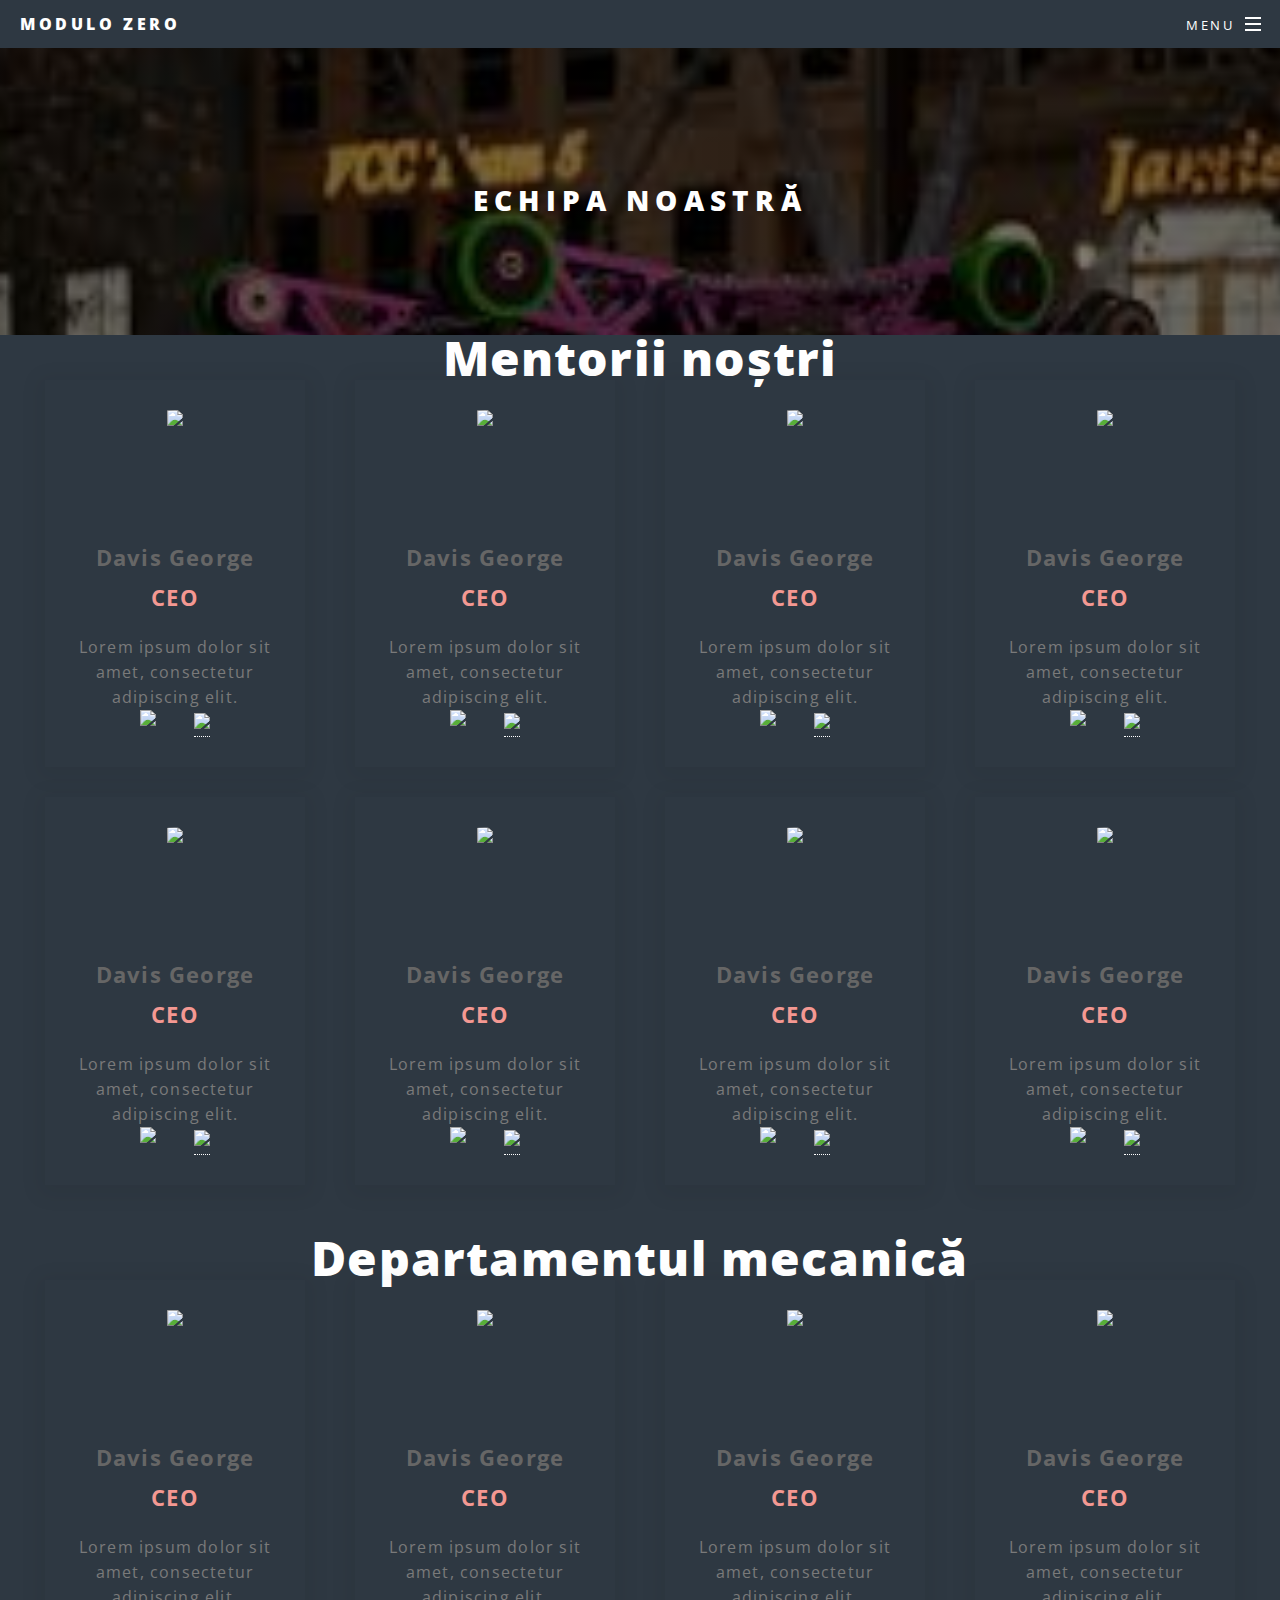
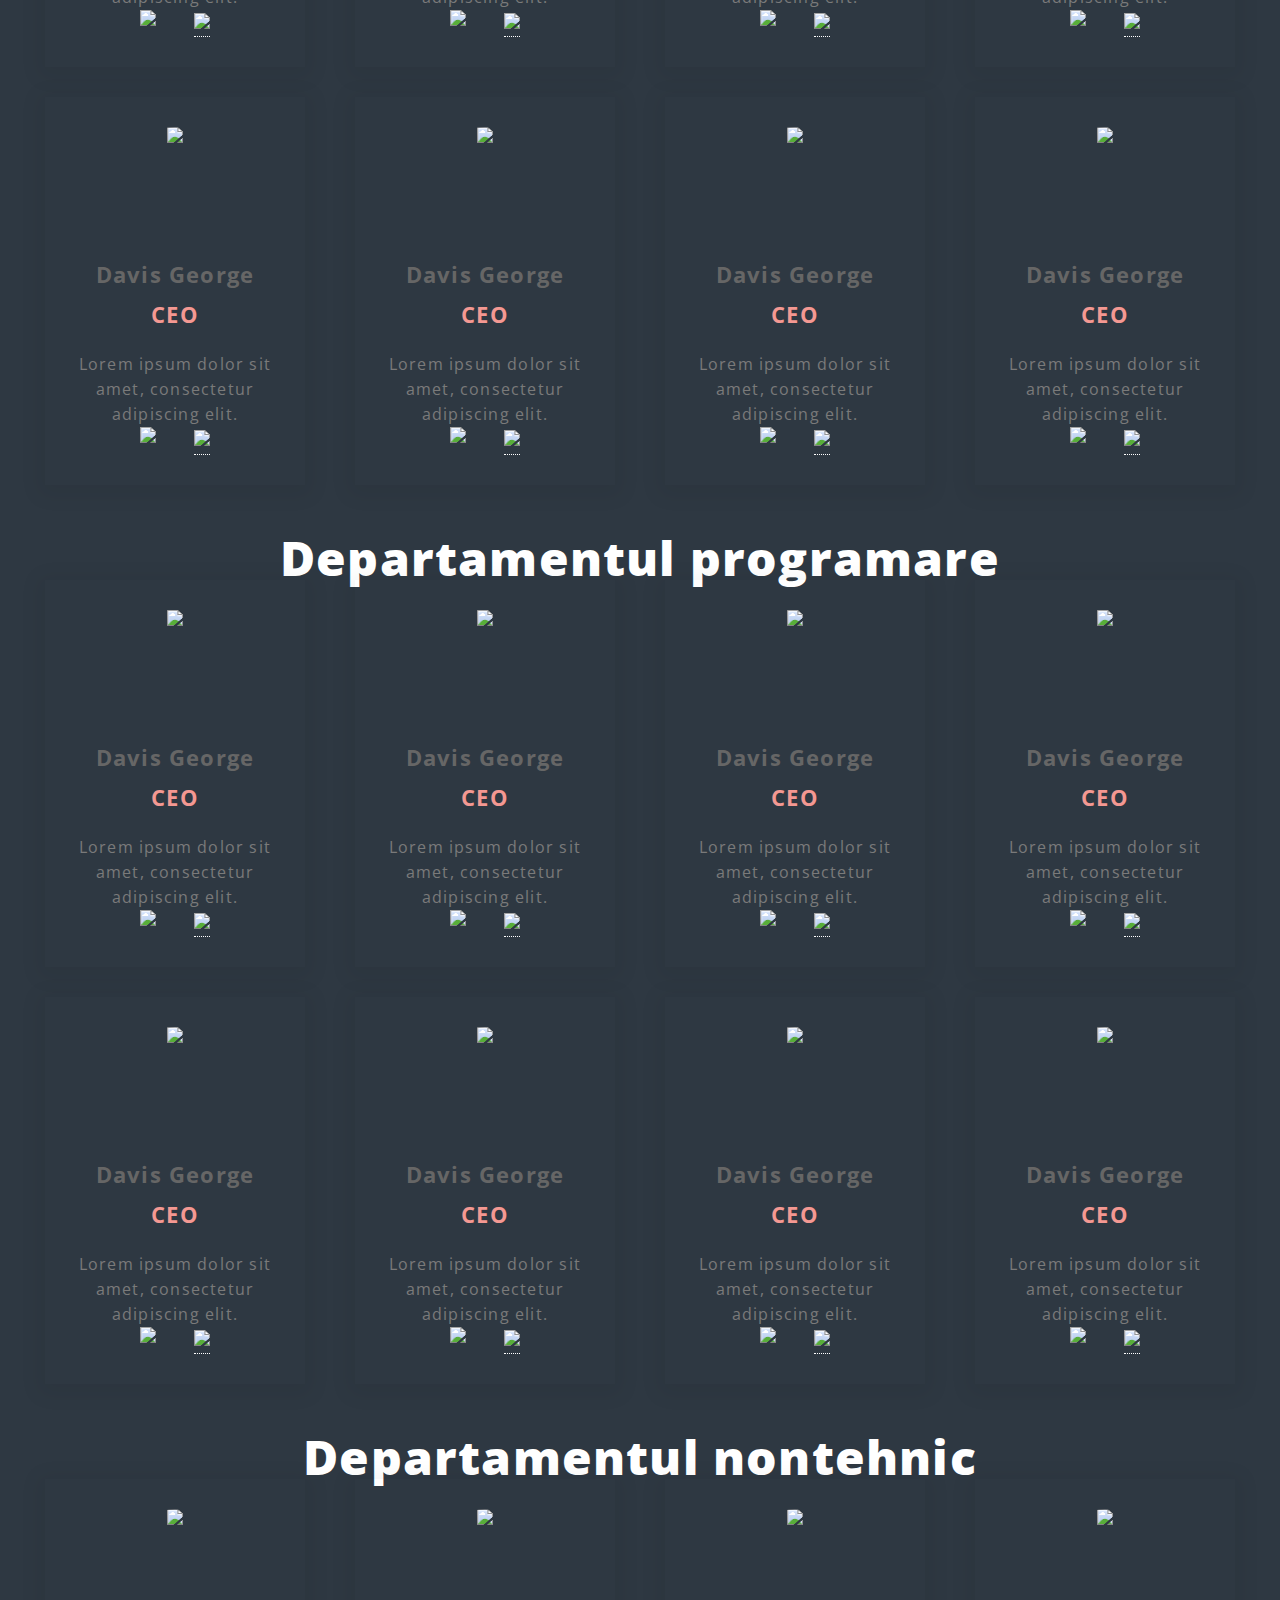
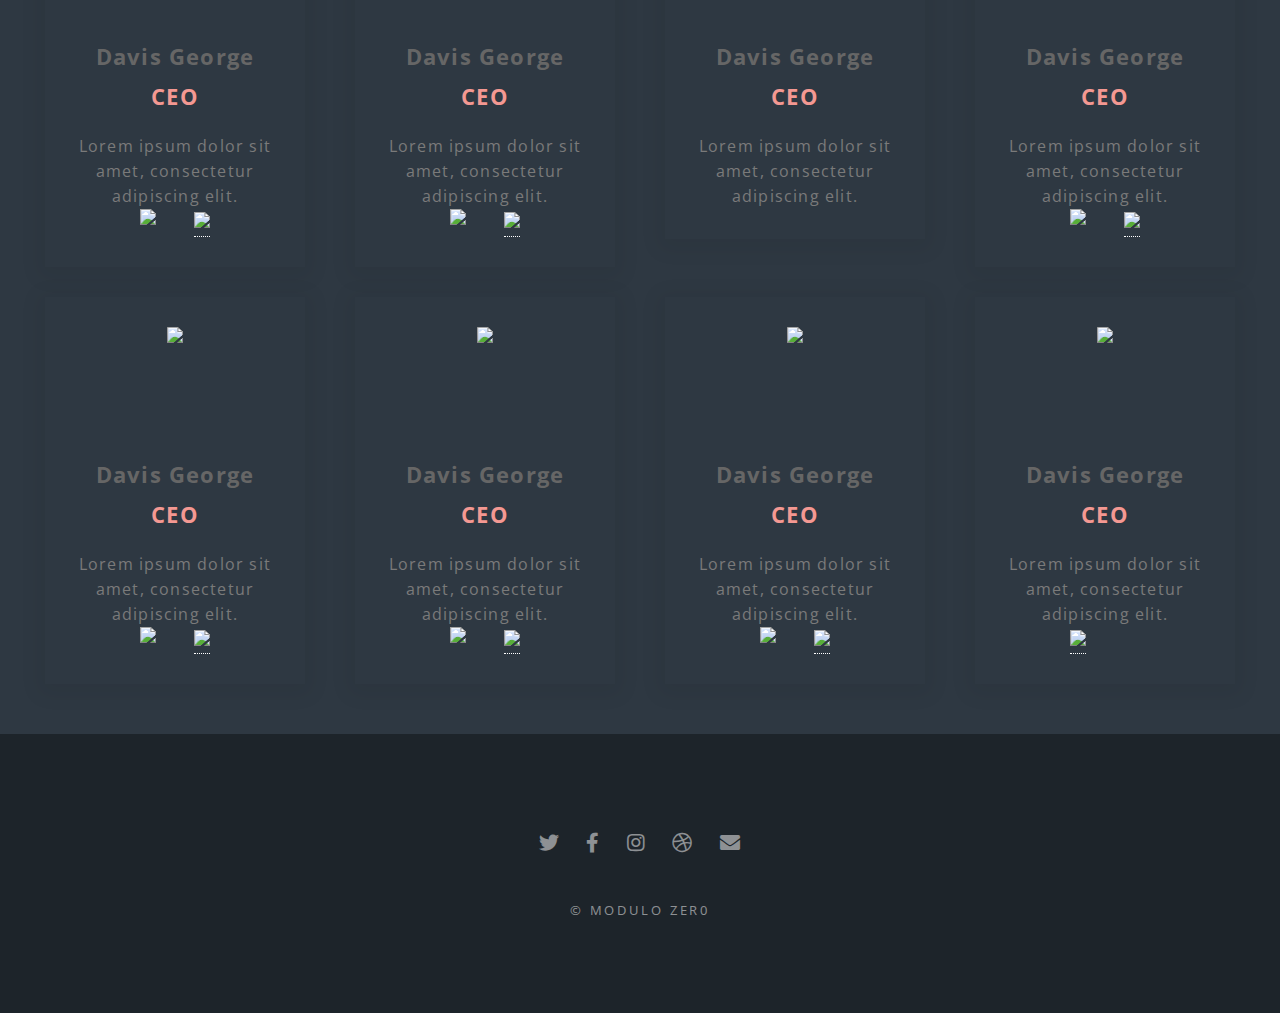
==== Echipa.html @ e14774a0 "Update Echipa.html" ====
<!DOCTYPE HTML>
<!--
	Spectral by HTML5 UP
	html5up.net | @ajlkn
	Free for personal and commercial use under the CCA 3.0 license (html5up.net/license)
-->
<html>
	<head>
		<title>Echipa noastră</title>
		<meta charset="utf-8" />
		<meta name="viewport" content="width=device-width, initial-scale=1, user-scalable=no" />
		<link rel="stylesheet" href="assets/css/main.css" />
		<link rel="stylesheet" href="team.scss" />
		<noscript><link rel="stylesheet" href="assets/css/noscript.css" /></noscript>
	</head>
	<body class="is-preload">

		<!-- Page Wrapper -->
			<div id="page-wrapper">

				<!-- Header -->
					<header id="header">
						<h1><a href="index.html">Modulo Zero</a></h1>
						<nav id="nav">
							<ul>
								<li class="special">
									<a href="#menu" class="menuToggle"><span>Menu</span></a>
									<div id="menu">
										<ul>
											<li><a href="index.html">Home</a></li>
											<li><a href="generic.html">Generic</a></li>
											<li><a href="elements.html">Elements</a></li>
											<li><a href="#">Sign Up</a></li>
											<li><a href="#">Log In</a></li>
										</ul>
									</div>
								</li>
							</ul>
						</nav>
					</header>
		

				<!-- Main -->
					<article id="main">
						<header>
							<h2>Echipa noastră</h2>
							<!--<p>Aliquam ut ex ut interdum donec amet imperdiet eleifend</p>-->
						</header>
						

<div class="responsive-container-block container">
  <p class="text-blk team-head-text">
    Mentorii noștri
  </p>
  <div class="responsive-container-block">
    <div class="responsive-cell-block wk-desk-3 wk-ipadp-3 wk-tab-6 wk-mobile-12 card-container">
      <div class="card">
        <div class="team-image-wrapper">
          <img class="team-member-image" src="https://workik-widget-assets.s3.amazonaws.com/widget-assets/images/expert1.png">
        </div>
        <p class="text-blk name">
          Davis George
        </p>
        <p class="text-blk position">
          CEO
        </p>
        <p class="text-blk feature-text">
          Lorem ipsum dolor sit amet, consectetur adipiscing elit.
        </p>
        <div class="social-icons">
  
            <img class="twitter-icon" src="https://workik-widget-assets.s3.amazonaws.com/widget-assets/images/Icon.svg">
          </a>
          <a href="https://www.facebook.com" target="_blank">
            <img class="facebook-icon" src="https://workik-widget-assets.s3.amazonaws.com/widget-assets/images/Icon-1.svg">
          </a>
        </div>
      </div>
    </div>
    <div class="responsive-cell-block wk-desk-3 wk-ipadp-3 wk-tab-6 wk-mobile-12 card-container">
      <div class="card">
        <div class="team-image-wrapper">
          <img class="team-member-image" src="https://workik-widget-assets.s3.amazonaws.com/widget-assets/images/expert2.png">
        </div>
        <p class="text-blk name">
          Davis George
        </p>
        <p class="text-blk position">
          CEO
        </p>
        <p class="text-blk feature-text">
          Lorem ipsum dolor sit amet, consectetur adipiscing elit.
        </p>
        <div class="social-icons">
  
            <img class="twitter-icon" src="https://workik-widget-assets.s3.amazonaws.com/widget-assets/images/Icon.svg">
          </a>
          <a href="https://www.facebook.com" target="_blank">
            <img class="facebook-icon" src="https://workik-widget-assets.s3.amazonaws.com/widget-assets/images/Icon-1.svg">
          </a>
        </div>
      </div>
    </div>
    <div class="responsive-cell-block wk-desk-3 wk-ipadp-3 wk-tab-6 wk-mobile-12 card-container">
      <div class="card">
        <div class="team-image-wrapper">
          <img class="team-member-image" src="https://workik-widget-assets.s3.amazonaws.com/widget-assets/images/ET7.14.png">
        </div>
        <p class="text-blk name">
          Davis George
        </p>
        <p class="text-blk position">
          CEO
        </p>
        <p class="text-blk feature-text">
          Lorem ipsum dolor sit amet, consectetur adipiscing elit.
        </p>
        <div class="social-icons">
  
            <img class="twitter-icon" src="https://workik-widget-assets.s3.amazonaws.com/widget-assets/images/Icon.svg">
          </a>
          <a href="https://www.facebook.com" target="_blank">
            <img class="facebook-icon" src="https://workik-widget-assets.s3.amazonaws.com/widget-assets/images/Icon-1.svg">
          </a>
        </div>
      </div>
    </div>
    <div class="responsive-cell-block wk-desk-3 wk-ipadp-3 wk-tab-6 wk-mobile-12 card-container">
      <div class="card">
        <div class="team-image-wrapper">
          <img class="team-member-image" src="https://workik-widget-assets.s3.amazonaws.com/widget-assets/images/ET7.15.png">
        </div>
        <p class="text-blk name">
          Davis George
        </p>
        <p class="text-blk position">
          CEO
        </p>
        <p class="text-blk feature-text">
          Lorem ipsum dolor sit amet, consectetur adipiscing elit.
        </p>
        <div class="social-icons">
  
            <img class="twitter-icon" src="https://workik-widget-assets.s3.amazonaws.com/widget-assets/images/Icon.svg">
          </a>
          <a href="https://www.facebook.com" target="_blank">
            <img class="facebook-icon" src="https://workik-widget-assets.s3.amazonaws.com/widget-assets/images/Icon-1.svg">
          </a>
        </div>
      </div>
    </div>
    <div class="responsive-cell-block wk-desk-3 wk-ipadp-3 wk-tab-6 wk-mobile-12 card-container">
      <div class="card">
        <div class="team-image-wrapper">
          <img class="team-member-image" src="https://workik-widget-assets.s3.amazonaws.com/widget-assets/images/expert2.png">
        </div>
        <p class="text-blk name">
          Davis George
        </p>
        <p class="text-blk position">
          CEO
        </p>
        <p class="text-blk feature-text">
          Lorem ipsum dolor sit amet, consectetur adipiscing elit.
        </p>
        <div class="social-icons">
  
            <img class="twitter-icon" src="https://workik-widget-assets.s3.amazonaws.com/widget-assets/images/Icon.svg">
          </a>
          <a href="https://www.facebook.com" target="_blank">
            <img class="facebook-icon" src="https://workik-widget-assets.s3.amazonaws.com/widget-assets/images/Icon-1.svg">
          </a>
        </div>
      </div>
    </div>
    <div class="responsive-cell-block wk-desk-3 wk-ipadp-3 wk-tab-6 wk-mobile-12 card-container">
      <div class="card">
        <div class="team-image-wrapper">
          <img class="team-member-image" src="https://workik-widget-assets.s3.amazonaws.com/widget-assets/images/ET7.14.png">
        </div>
        <p class="text-blk name">
          Davis George
        </p>
        <p class="text-blk position">
          CEO
        </p>
        <p class="text-blk feature-text">
          Lorem ipsum dolor sit amet, consectetur adipiscing elit.
        </p>
        <div class="social-icons">
  
            <img class="twitter-icon" src="https://workik-widget-assets.s3.amazonaws.com/widget-assets/images/Icon.svg">
          </a>
          <a href="https://www.facebook.com" target="_blank">
            <img class="facebook-icon" src="https://workik-widget-assets.s3.amazonaws.com/widget-assets/images/Icon-1.svg">
          </a>
        </div>
      </div>
    </div>
    <div class="responsive-cell-block wk-desk-3 wk-ipadp-3 wk-tab-6 wk-mobile-12 card-container">
      <div class="card">
        <div class="team-image-wrapper">
          <img class="team-member-image" src="https://workik-widget-assets.s3.amazonaws.com/widget-assets/images/ET7.15.png">
        </div>
        <p class="text-blk name">
          Davis George
        </p>
        <p class="text-blk position">
          CEO
        </p>
        <p class="text-blk feature-text">
          Lorem ipsum dolor sit amet, consectetur adipiscing elit.
        </p>
        <div class="social-icons">
  
            <img class="twitter-icon" src="https://workik-widget-assets.s3.amazonaws.com/widget-assets/images/Icon.svg">
          </a>
          <a href="https://www.facebook.com" target="_blank">
            <img class="facebook-icon" src="https://workik-widget-assets.s3.amazonaws.com/widget-assets/images/Icon-1.svg">
          </a>
        </div>
      </div>
    </div>
    <div class="responsive-cell-block wk-desk-3 wk-ipadp-3 wk-tab-6 wk-mobile-12 card-container">
      <div class="card">
        <div class="team-image-wrapper">
          <img class="team-member-image" src="https://workik-widget-assets.s3.amazonaws.com/widget-assets/images/expert1.png">
        </div>
        <p class="text-blk name">
          Davis George
        </p>
        <p class="text-blk position">
          CEO
        </p>
        <p class="text-blk feature-text">
          Lorem ipsum dolor sit amet, consectetur adipiscing elit.
        </p>
        <div class="social-icons">
  
            <img class="twitter-icon" src="https://workik-widget-assets.s3.amazonaws.com/widget-assets/images/Icon.svg">
          </a>
          <a href="https://www.facebook.com" target="_blank">
            <img class="facebook-icon" src="https://workik-widget-assets.s3.amazonaws.com/widget-assets/images/Icon-1.svg">
          </a>
        </div>
      </div>
    </div>
  </div>
</div>
	<div class="responsive-container-block container">
  <p class="text-blk team-head-text">
   Departamentul mecanică
  </p>
  <div class="responsive-container-block">
    <div class="responsive-cell-block wk-desk-3 wk-ipadp-3 wk-tab-6 wk-mobile-12 card-container">
      <div class="card">
        <div class="team-image-wrapper">
          <img class="team-member-image" src="https://workik-widget-assets.s3.amazonaws.com/widget-assets/images/expert1.png">
        </div>
        <p class="text-blk name">
          Davis George
        </p>
        <p class="text-blk position">
          CEO
        </p>
        <p class="text-blk feature-text">
          Lorem ipsum dolor sit amet, consectetur adipiscing elit.
        </p>
        <div class="social-icons">
  
            <img class="twitter-icon" src="https://workik-widget-assets.s3.amazonaws.com/widget-assets/images/Icon.svg">
          </a>
          <a href="https://www.facebook.com" target="_blank">
            <img class="facebook-icon" src="https://workik-widget-assets.s3.amazonaws.com/widget-assets/images/Icon-1.svg">
          </a>
        </div>
      </div>
    </div>
    <div class="responsive-cell-block wk-desk-3 wk-ipadp-3 wk-tab-6 wk-mobile-12 card-container">
      <div class="card">
        <div class="team-image-wrapper">
          <img class="team-member-image" src="https://workik-widget-assets.s3.amazonaws.com/widget-assets/images/expert2.png">
        </div>
        <p class="text-blk name">
          Davis George
        </p>
        <p class="text-blk position">
          CEO
        </p>
        <p class="text-blk feature-text">
          Lorem ipsum dolor sit amet, consectetur adipiscing elit.
        </p>
        <div class="social-icons">
  
            <img class="twitter-icon" src="https://workik-widget-assets.s3.amazonaws.com/widget-assets/images/Icon.svg">
          </a>
          <a href="https://www.facebook.com" target="_blank">
            <img class="facebook-icon" src="https://workik-widget-assets.s3.amazonaws.com/widget-assets/images/Icon-1.svg">
          </a>
        </div>
      </div>
    </div>
    <div class="responsive-cell-block wk-desk-3 wk-ipadp-3 wk-tab-6 wk-mobile-12 card-container">
      <div class="card">
        <div class="team-image-wrapper">
          <img class="team-member-image" src="https://workik-widget-assets.s3.amazonaws.com/widget-assets/images/ET7.14.png">
        </div>
        <p class="text-blk name">
          Davis George
        </p>
        <p class="text-blk position">
          CEO
        </p>
        <p class="text-blk feature-text">
          Lorem ipsum dolor sit amet, consectetur adipiscing elit.
        </p>
        <div class="social-icons">
  
            <img class="twitter-icon" src="https://workik-widget-assets.s3.amazonaws.com/widget-assets/images/Icon.svg">
          </a>
          <a href="https://www.facebook.com" target="_blank">
            <img class="facebook-icon" src="https://workik-widget-assets.s3.amazonaws.com/widget-assets/images/Icon-1.svg">
          </a>
        </div>
      </div>
    </div>
    <div class="responsive-cell-block wk-desk-3 wk-ipadp-3 wk-tab-6 wk-mobile-12 card-container">
      <div class="card">
        <div class="team-image-wrapper">
          <img class="team-member-image" src="https://workik-widget-assets.s3.amazonaws.com/widget-assets/images/ET7.15.png">
        </div>
        <p class="text-blk name">
          Davis George
        </p>
        <p class="text-blk position">
          CEO
        </p>
        <p class="text-blk feature-text">
          Lorem ipsum dolor sit amet, consectetur adipiscing elit.
        </p>
        <div class="social-icons">
  
            <img class="twitter-icon" src="https://workik-widget-assets.s3.amazonaws.com/widget-assets/images/Icon.svg">
          </a>
          <a href="https://www.facebook.com" target="_blank">
            <img class="facebook-icon" src="https://workik-widget-assets.s3.amazonaws.com/widget-assets/images/Icon-1.svg">
          </a>
        </div>
      </div>
    </div>
    <div class="responsive-cell-block wk-desk-3 wk-ipadp-3 wk-tab-6 wk-mobile-12 card-container">
      <div class="card">
        <div class="team-image-wrapper">
          <img class="team-member-image" src="https://workik-widget-assets.s3.amazonaws.com/widget-assets/images/expert2.png">
        </div>
        <p class="text-blk name">
          Davis George
        </p>
        <p class="text-blk position">
          CEO
        </p>
        <p class="text-blk feature-text">
          Lorem ipsum dolor sit amet, consectetur adipiscing elit.
        </p>
        <div class="social-icons">
  
            <img class="twitter-icon" src="https://workik-widget-assets.s3.amazonaws.com/widget-assets/images/Icon.svg">
          </a>
          <a href="https://www.facebook.com" target="_blank">
            <img class="facebook-icon" src="https://workik-widget-assets.s3.amazonaws.com/widget-assets/images/Icon-1.svg">
          </a>
        </div>
      </div>
    </div>
    <div class="responsive-cell-block wk-desk-3 wk-ipadp-3 wk-tab-6 wk-mobile-12 card-container">
      <div class="card">
        <div class="team-image-wrapper">
          <img class="team-member-image" src="https://workik-widget-assets.s3.amazonaws.com/widget-assets/images/ET7.14.png">
        </div>
        <p class="text-blk name">
          Davis George
        </p>
        <p class="text-blk position">
          CEO
        </p>
        <p class="text-blk feature-text">
          Lorem ipsum dolor sit amet, consectetur adipiscing elit.
        </p>
        <div class="social-icons">
  
            <img class="twitter-icon" src="https://workik-widget-assets.s3.amazonaws.com/widget-assets/images/Icon.svg">
          </a>
          <a href="https://www.facebook.com" target="_blank">
            <img class="facebook-icon" src="https://workik-widget-assets.s3.amazonaws.com/widget-assets/images/Icon-1.svg">
          </a>
        </div>
      </div>
    </div>
    <div class="responsive-cell-block wk-desk-3 wk-ipadp-3 wk-tab-6 wk-mobile-12 card-container">
      <div class="card">
        <div class="team-image-wrapper">
          <img class="team-member-image" src="https://workik-widget-assets.s3.amazonaws.com/widget-assets/images/ET7.15.png">
        </div>
        <p class="text-blk name">
          Davis George
        </p>
        <p class="text-blk position">
          CEO
        </p>
        <p class="text-blk feature-text">
          Lorem ipsum dolor sit amet, consectetur adipiscing elit.
        </p>
        <div class="social-icons">
  
            <img class="twitter-icon" src="https://workik-widget-assets.s3.amazonaws.com/widget-assets/images/Icon.svg">
          </a>
          <a href="https://www.facebook.com" target="_blank">
            <img class="facebook-icon" src="https://workik-widget-assets.s3.amazonaws.com/widget-assets/images/Icon-1.svg">
          </a>
        </div>
      </div>
    </div>
    <div class="responsive-cell-block wk-desk-3 wk-ipadp-3 wk-tab-6 wk-mobile-12 card-container">
      <div class="card">
        <div class="team-image-wrapper">
          <img class="team-member-image" src="https://workik-widget-assets.s3.amazonaws.com/widget-assets/images/expert1.png">
        </div>
        <p class="text-blk name">
          Davis George
        </p>
        <p class="text-blk position">
          CEO
        </p>
        <p class="text-blk feature-text">
          Lorem ipsum dolor sit amet, consectetur adipiscing elit.
        </p>
        <div class="social-icons">
  
            <img class="twitter-icon" src="https://workik-widget-assets.s3.amazonaws.com/widget-assets/images/Icon.svg">
          </a>
          <a href="https://www.facebook.com" target="_blank">
            <img class="facebook-icon" src="https://workik-widget-assets.s3.amazonaws.com/widget-assets/images/Icon-1.svg">
          </a>
        </div>
      </div>
    </div>
  </div>
</div>
						
<div class="responsive-container-block container">
  <p class="text-blk team-head-text">
   Departamentul programare
  </p>
  <div class="responsive-container-block">
    <div class="responsive-cell-block wk-desk-3 wk-ipadp-3 wk-tab-6 wk-mobile-12 card-container">
      <div class="card">
        <div class="team-image-wrapper">
          <img class="team-member-image" src="https://workik-widget-assets.s3.amazonaws.com/widget-assets/images/expert1.png">
        </div>
        <p class="text-blk name">
          Davis George
        </p>
        <p class="text-blk position">
          CEO
        </p>
        <p class="text-blk feature-text">
          Lorem ipsum dolor sit amet, consectetur adipiscing elit.
        </p>
        <div class="social-icons">
  
            <img class="twitter-icon" src="https://workik-widget-assets.s3.amazonaws.com/widget-assets/images/Icon.svg">
          </a>
          <a href="https://www.facebook.com" target="_blank">
            <img class="facebook-icon" src="https://workik-widget-assets.s3.amazonaws.com/widget-assets/images/Icon-1.svg">
          </a>
        </div>
      </div>
    </div>
    <div class="responsive-cell-block wk-desk-3 wk-ipadp-3 wk-tab-6 wk-mobile-12 card-container">
      <div class="card">
        <div class="team-image-wrapper">
          <img class="team-member-image" src="https://workik-widget-assets.s3.amazonaws.com/widget-assets/images/expert2.png">
        </div>
        <p class="text-blk name">
          Davis George
        </p>
        <p class="text-blk position">
          CEO
        </p>
        <p class="text-blk feature-text">
          Lorem ipsum dolor sit amet, consectetur adipiscing elit.
        </p>
        <div class="social-icons">
  
            <img class="twitter-icon" src="https://workik-widget-assets.s3.amazonaws.com/widget-assets/images/Icon.svg">
          </a>
          <a href="https://www.facebook.com" target="_blank">
            <img class="facebook-icon" src="https://workik-widget-assets.s3.amazonaws.com/widget-assets/images/Icon-1.svg">
          </a>
        </div>
      </div>
    </div>
    <div class="responsive-cell-block wk-desk-3 wk-ipadp-3 wk-tab-6 wk-mobile-12 card-container">
      <div class="card">
        <div class="team-image-wrapper">
          <img class="team-member-image" src="https://workik-widget-assets.s3.amazonaws.com/widget-assets/images/ET7.14.png">
        </div>
        <p class="text-blk name">
          Davis George
        </p>
        <p class="text-blk position">
          CEO
        </p>
        <p class="text-blk feature-text">
          Lorem ipsum dolor sit amet, consectetur adipiscing elit.
        </p>
        <div class="social-icons">
  
            <img class="twitter-icon" src="https://workik-widget-assets.s3.amazonaws.com/widget-assets/images/Icon.svg">
          </a>
          <a href="https://www.facebook.com" target="_blank">
            <img class="facebook-icon" src="https://workik-widget-assets.s3.amazonaws.com/widget-assets/images/Icon-1.svg">
          </a>
        </div>
      </div>
    </div>
    <div class="responsive-cell-block wk-desk-3 wk-ipadp-3 wk-tab-6 wk-mobile-12 card-container">
      <div class="card">
        <div class="team-image-wrapper">
          <img class="team-member-image" src="https://workik-widget-assets.s3.amazonaws.com/widget-assets/images/ET7.15.png">
        </div>
        <p class="text-blk name">
          Davis George
        </p>
        <p class="text-blk position">
          CEO
        </p>
        <p class="text-blk feature-text">
          Lorem ipsum dolor sit amet, consectetur adipiscing elit.
        </p>
        <div class="social-icons">
  
            <img class="twitter-icon" src="https://workik-widget-assets.s3.amazonaws.com/widget-assets/images/Icon.svg">
          </a>
          <a href="https://www.facebook.com" target="_blank">
            <img class="facebook-icon" src="https://workik-widget-assets.s3.amazonaws.com/widget-assets/images/Icon-1.svg">
          </a>
        </div>
      </div>
    </div>
    <div class="responsive-cell-block wk-desk-3 wk-ipadp-3 wk-tab-6 wk-mobile-12 card-container">
      <div class="card">
        <div class="team-image-wrapper">
          <img class="team-member-image" src="https://workik-widget-assets.s3.amazonaws.com/widget-assets/images/expert2.png">
        </div>
        <p class="text-blk name">
          Davis George
        </p>
        <p class="text-blk position">
          CEO
        </p>
        <p class="text-blk feature-text">
          Lorem ipsum dolor sit amet, consectetur adipiscing elit.
        </p>
        <div class="social-icons">
  
            <img class="twitter-icon" src="https://workik-widget-assets.s3.amazonaws.com/widget-assets/images/Icon.svg">
          </a>
          <a href="https://www.facebook.com" target="_blank">
            <img class="facebook-icon" src="https://workik-widget-assets.s3.amazonaws.com/widget-assets/images/Icon-1.svg">
          </a>
        </div>
      </div>
    </div>
    <div class="responsive-cell-block wk-desk-3 wk-ipadp-3 wk-tab-6 wk-mobile-12 card-container">
      <div class="card">
        <div class="team-image-wrapper">
          <img class="team-member-image" src="https://workik-widget-assets.s3.amazonaws.com/widget-assets/images/ET7.14.png">
        </div>
        <p class="text-blk name">
          Davis George
        </p>
        <p class="text-blk position">
          CEO
        </p>
        <p class="text-blk feature-text">
          Lorem ipsum dolor sit amet, consectetur adipiscing elit.
        </p>
        <div class="social-icons">
  
            <img class="twitter-icon" src="https://workik-widget-assets.s3.amazonaws.com/widget-assets/images/Icon.svg">
          </a>
          <a href="https://www.facebook.com" target="_blank">
            <img class="facebook-icon" src="https://workik-widget-assets.s3.amazonaws.com/widget-assets/images/Icon-1.svg">
          </a>
        </div>
      </div>
    </div>
    <div class="responsive-cell-block wk-desk-3 wk-ipadp-3 wk-tab-6 wk-mobile-12 card-container">
      <div class="card">
        <div class="team-image-wrapper">
          <img class="team-member-image" src="https://workik-widget-assets.s3.amazonaws.com/widget-assets/images/ET7.15.png">
        </div>
        <p class="text-blk name">
          Davis George
        </p>
        <p class="text-blk position">
          CEO
        </p>
        <p class="text-blk feature-text">
          Lorem ipsum dolor sit amet, consectetur adipiscing elit.
        </p>
        <div class="social-icons">
  
            <img class="twitter-icon" src="https://workik-widget-assets.s3.amazonaws.com/widget-assets/images/Icon.svg">
          </a>
          <a href="https://www.facebook.com" target="_blank">
            <img class="facebook-icon" src="https://workik-widget-assets.s3.amazonaws.com/widget-assets/images/Icon-1.svg">
          </a>
        </div>
      </div>
    </div>
    <div class="responsive-cell-block wk-desk-3 wk-ipadp-3 wk-tab-6 wk-mobile-12 card-container">
      <div class="card">
        <div class="team-image-wrapper">
          <img class="team-member-image" src="https://workik-widget-assets.s3.amazonaws.com/widget-assets/images/expert1.png">
        </div>
        <p class="text-blk name">
          Davis George
        </p>
        <p class="text-blk position">
          CEO
        </p>
        <p class="text-blk feature-text">
          Lorem ipsum dolor sit amet, consectetur adipiscing elit.
        </p>
        <div class="social-icons">
  
            <img class="twitter-icon" src="https://workik-widget-assets.s3.amazonaws.com/widget-assets/images/Icon.svg">
          </a>
          <a href="https://www.facebook.com" target="_blank">
            <img class="facebook-icon" src="https://workik-widget-assets.s3.amazonaws.com/widget-assets/images/Icon-1.svg">
          </a>
        </div>
      </div>
    </div>
  </div>
</div>
	<div class="responsive-container-block container">
  <p class="text-blk team-head-text">
   Departamentul nontehnic
  </p>
  <div class="responsive-container-block">
    <div class="responsive-cell-block wk-desk-3 wk-ipadp-3 wk-tab-6 wk-mobile-12 card-container">
      <div class="card">
        <div class="team-image-wrapper">
          <img class="team-member-image" src="https://workik-widget-assets.s3.amazonaws.com/widget-assets/images/expert1.png">
        </div>
        <p class="text-blk name">
          Davis George
        </p>
        <p class="text-blk position">
          CEO
        </p>
        <p class="text-blk feature-text">
          Lorem ipsum dolor sit amet, consectetur adipiscing elit.
        </p>
        <div class="social-icons">
  
            <img class="twitter-icon" src="https://workik-widget-assets.s3.amazonaws.com/widget-assets/images/Icon.svg">
          </a>
          <a href="https://www.facebook.com" target="_blank">
            <img class="facebook-icon" src="https://workik-widget-assets.s3.amazonaws.com/widget-assets/images/Icon-1.svg">
          </a>
        </div>
      </div>
    </div>
    <div class="responsive-cell-block wk-desk-3 wk-ipadp-3 wk-tab-6 wk-mobile-12 card-container">
      <div class="card">
        <div class="team-image-wrapper">
          <img class="team-member-image" src="https://workik-widget-assets.s3.amazonaws.com/widget-assets/images/expert2.png">
        </div>
        <p class="text-blk name">
          Davis George
        </p>
        <p class="text-blk position">
          CEO
        </p>
        <p class="text-blk feature-text">
          Lorem ipsum dolor sit amet, consectetur adipiscing elit.
        </p>
        <div class="social-icons">
  
            <img class="twitter-icon" src="https://workik-widget-assets.s3.amazonaws.com/widget-assets/images/Icon.svg">
          </a>
          <a href="https://www.facebook.com" target="_blank">
            <img class="facebook-icon" src="https://workik-widget-assets.s3.amazonaws.com/widget-assets/images/Icon-1.svg">
          </a>
        </div>
      </div>
    </div>
    <div class="responsive-cell-block wk-desk-3 wk-ipadp-3 wk-tab-6 wk-mobile-12 card-container">
      <div class="card">
        <div class="team-image-wrapper">
          <img class="team-member-image" src="https://workik-widget-assets.s3.amazonaws.com/widget-assets/images/ET7.14.png">
        </div>
        <p class="text-blk name">
          Davis George
        </p>
        <p class="text-blk position">
          CEO
        </p>
        <p class="text-blk feature-text">
          Lorem ipsum dolor sit amet, consectetur adipiscing elit.
        </p>
        <div class="social-icons">
        </div>
      </div>
    </div>
    <div class="responsive-cell-block wk-desk-3 wk-ipadp-3 wk-tab-6 wk-mobile-12 card-container">
      <div class="card">
        <div class="team-image-wrapper">
          <img class="team-member-image" src="https://workik-widget-assets.s3.amazonaws.com/widget-assets/images/ET7.15.png">
        </div>
        <p class="text-blk name">
          Davis George
        </p>
        <p class="text-blk position">
          CEO
        </p>
        <p class="text-blk feature-text">
          Lorem ipsum dolor sit amet, consectetur adipiscing elit.
        </p>
        <div class="social-icons">
  
            <img class="twitter-icon" src="https://workik-widget-assets.s3.amazonaws.com/widget-assets/images/Icon.svg">
          </a>
          <a href="https://www.facebook.com" target="_blank">
            <img class="facebook-icon" src="https://workik-widget-assets.s3.amazonaws.com/widget-assets/images/Icon-1.svg">
          </a>
        </div>
      </div>
    </div>
    <div class="responsive-cell-block wk-desk-3 wk-ipadp-3 wk-tab-6 wk-mobile-12 card-container">
      <div class="card">
        <div class="team-image-wrapper">
          <img class="team-member-image" src="https://workik-widget-assets.s3.amazonaws.com/widget-assets/images/expert2.png">
        </div>
        <p class="text-blk name">
          Davis George
        </p>
        <p class="text-blk position">
          CEO
        </p>
        <p class="text-blk feature-text">
          Lorem ipsum dolor sit amet, consectetur adipiscing elit.
        </p>
        <div class="social-icons">
  
            <img class="twitter-icon" src="https://workik-widget-assets.s3.amazonaws.com/widget-assets/images/Icon.svg">
          </a>
          <a href="https://www.facebook.com" target="_blank">
            <img class="facebook-icon" src="https://workik-widget-assets.s3.amazonaws.com/widget-assets/images/Icon-1.svg">
          </a>
        </div>
      </div>
    </div>
    <div class="responsive-cell-block wk-desk-3 wk-ipadp-3 wk-tab-6 wk-mobile-12 card-container">
      <div class="card">
        <div class="team-image-wrapper">
          <img class="team-member-image" src="https://workik-widget-assets.s3.amazonaws.com/widget-assets/images/ET7.14.png">
        </div>
        <p class="text-blk name">
          Davis George
        </p>
        <p class="text-blk position">
          CEO
        </p>
        <p class="text-blk feature-text">
          Lorem ipsum dolor sit amet, consectetur adipiscing elit.
        </p>
        <div class="social-icons">
  
            <img class="twitter-icon" src="https://workik-widget-assets.s3.amazonaws.com/widget-assets/images/Icon.svg">
          </a>
          <a href="https://www.facebook.com" target="_blank">
            <img class="facebook-icon" src="https://workik-widget-assets.s3.amazonaws.com/widget-assets/images/Icon-1.svg">
          </a>
        </div>
      </div>
    </div>
    <div class="responsive-cell-block wk-desk-3 wk-ipadp-3 wk-tab-6 wk-mobile-12 card-container">
      <div class="card">
        <div class="team-image-wrapper">
          <img class="team-member-image" src="https://workik-widget-assets.s3.amazonaws.com/widget-assets/images/ET7.15.png">
        </div>
        <p class="text-blk name">
          Davis George
        </p>
        <p class="text-blk position">
          CEO
        </p>
        <p class="text-blk feature-text">
          Lorem ipsum dolor sit amet, consectetur adipiscing elit.
        </p>
        <div class="social-icons">
  
            <img class="twitter-icon" src="https://workik-widget-assets.s3.amazonaws.com/widget-assets/images/Icon.svg">
          </a>
          <a href="https://www.facebook.com" target="_blank">
            <img class="facebook-icon" src="https://workik-widget-assets.s3.amazonaws.com/widget-assets/images/Icon-1.svg">
          </a>
        </div>
      </div>
    </div>
    <div class="responsive-cell-block wk-desk-3 wk-ipadp-3 wk-tab-6 wk-mobile-12 card-container">
      <div class="card">
        <div class="team-image-wrapper">
          <img class="team-member-image" src="https://workik-widget-assets.s3.amazonaws.com/widget-assets/images/expert1.png">
        </div>
        <p class="text-blk name">
          Davis George
        </p>
        <p class="text-blk position">
          CEO
        </p>
        <p class="text-blk feature-text">
          Lorem ipsum dolor sit amet, consectetur adipiscing elit.
        </p>
        <div class="social-icons">
  
          </a>
          <a href="https://www.facebook.com" target="_blank">
            <img class="facebook-icon" src="https://workik-widget-assets.s3.amazonaws.com/widget-assets/images/Icon-1.svg">
          </a>
        </div>
      </div>
    </div>
  </div>
</div>
						
					</article>

				<!-- Footer -->
					<footer id="footer">
						<ul class="icons">
							<li><a href="#" class="icon brands fa-twitter"><span class="label">Twitter</span></a></li>
							<li><a href="#" class="icon brands fa-facebook-f"><span class="label">Facebook</span></a></li>
							<li><a href="#" class="icon brands fa-instagram"><span class="label">Instagram</span></a></li>
							<li><a href="#" class="icon brands fa-dribbble"><span class="label">Dribbble</span></a></li>
							<li><a href="#" class="icon solid fa-envelope"><span class="label">Email</span></a></li>
						</ul>
						<ul class="copyright">
							<li>&copy; Modulo Zer0</li>
						</ul>
					</footer>

			</div>

		<!-- Scripts -->
			<script src="assets/js/jquery.min.js"></script>
			<script src="assets/js/jquery.scrollex.min.js"></script>
			<script src="assets/js/jquery.scrolly.min.js"></script>
			<script src="assets/js/browser.min.js"></script>
			<script src="assets/js/breakpoints.min.js"></script>
			<script src="assets/js/util.js"></script>
			<script src="assets/js/main.js"></script>
		<script src="bootstrap.min.js"></script>
		<script src="click-scroll.js"></script>
		<script src="custom.js"></script>
		<script src="jquery.min.js"></script>
		<script src="jquery.sticky.js"></script>

	</body>
</html>
---- assets/css/main.css ----
@import url(fontawesome-all.min.css);
@import url("https://fonts.googleapis.com/css?family=Open+Sans:400,400italic,600,600italic,800,800italic");

/*
	Spectral by HTML5 UP
	html5up.net | @ajlkn
	Free for personal and commercial use under the CCA 3.0 license (html5up.net/license)
*/

html, body, div, span, applet, object,
iframe, h1, h2, h3, h4, h5, h6, p, blockquote,
pre, a, abbr, acronym, address, big, cite,
code, del, dfn, em, img, ins, kbd, q, s, samp,
small, strike, strong, sub, sup, tt, var, b,
u, i, center, dl, dt, dd, ol, ul, li, fieldset,
form, label, legend, table, caption, tbody,
tfoot, thead, tr, th, td, article, aside,
canvas, details, embed, figure, figcaption,
footer, header, hgroup, menu, nav, output, ruby,
section, summary, time, mark, audio, video {
	margin: 0;
	padding: 0;
	border: 0;
	font-size: 100%;
	font: inherit;
	vertical-align: baseline;}

article, aside, details, figcaption, figure,
footer, header, hgroup, menu, nav, section {
	display: block;}

body {
	line-height: 1;
}

ol, ul {
	list-style: none;
}

blockquote, q {
	quotes: none;
}

	blockquote:before, blockquote:after, q:before, q:after {
		content: '';
		content: none;
	}

table {
	border-collapse: collapse;
	border-spacing: 0;
}

body {
	-webkit-text-size-adjust: none;
}

mark {
	background-color: transparent;
	color: inherit;
}

input::-moz-focus-inner {
	border: 0;
	padding: 0;
}

input, select, textarea {
	-moz-appearance: none;
	-webkit-appearance: none;
	-ms-appearance: none;
	appearance: none;
}

/* Basic */

	@-ms-viewport {
		width: device-width;
	}

	html {
		box-sizing: border-box;
	}

	*, *:before, *:after {
		box-sizing: inherit;
	}

	body {
		background: #2e3842;
	}

		body.is-preload *, body.is-preload *:before, body.is-preload *:after {
			-moz-animation: none !important;
			-webkit-animation: none !important;
			-ms-animation: none !important;
			animation: none !important;
			-moz-transition: none !important;
			-webkit-transition: none !important;
			-ms-transition: none !important;
			transition: none !important;
		}

	body, input, select, textarea {
		color: #fff;
		font-family: "Open Sans", Helvetica, sans-serif;
		font-size: 15pt;
		font-weight: 400;
		letter-spacing: 0.075em;
		line-height: 1.65em;
	}

		@media screen and (max-width: 1680px) {

			body, input, select, textarea {
				font-size: 13pt;
			}

		}

		@media screen and (max-width: 1280px) {

			body, input, select, textarea {
				font-size: 12pt;
			}

		}

		@media screen and (max-width: 736px) {

			body, input, select, textarea {
				font-size: 11pt;
				letter-spacing: 0.0375em;
			}

		}

	a {
		-moz-transition: color 0.2s ease, border-bottom-color 0.2s ease;
		-webkit-transition: color 0.2s ease, border-bottom-color 0.2s ease;
		-ms-transition: color 0.2s ease, border-bottom-color 0.2s ease;
		transition: color 0.2s ease, border-bottom-color 0.2s ease;
		border-bottom: dotted 1px;
		color: inherit;
		text-decoration: none;
	}

		a:hover {
			border-bottom-color: transparent;
		}

	strong, b {
		color: #fff;
		font-weight: 600;
	}

	em, i {
		font-style: italic;
	}

	p {
		margin: 0 0 2em 0;
	}

	h1, h2, h3, h4, h5, h6 {
		color: #fff;
		font-weight: 800;
		letter-spacing: 0.225em;
		line-height: 1em;
		margin: 0 0 1em 0;
		text-transform: uppercase;
	}

		h1 a, h2 a, h3 a, h4 a, h5 a, h6 a {
			color: inherit;
			text-decoration: none;
		}

	h2 {
		font-size: 1.35em;
		line-height: 1.75em;
	}

		@media screen and (max-width: 736px) {

			h2 {
				font-size: 1.1em;
				line-height: 1.65em;
			}

		}

	h3 {
		font-size: 1.15em;
		line-height: 1.75em;
	}

		@media screen and (max-width: 736px) {

			h3 {
				font-size: 1em;
				line-height: 1.65em;
			}

		}

	h4 {
		font-size: 1em;
		line-height: 1.5em;
	}

	h5 {
		font-size: 0.8em;
		line-height: 1.5em;
	}

	h6 {
		font-size: 0.7em;
		line-height: 1.5em;
	}

	sub {
		font-size: 0.8em;
		position: relative;
		top: 0.5em;
	}

	sup {
		font-size: 0.8em;
		position: relative;
		top: -0.5em;
	}

	hr {
		border: 0;
		border-bottom: solid 2px #fff;
		margin: 3em 0;
	}

		hr.major {
			margin: 4.5em 0;
		}

	blockquote {
		border-left: solid 4px #fff;
		font-style: italic;
		margin: 0 0 2em 0;
		padding: 0.5em 0 0.5em 2em;
	}

	code {
		background: rgba(144, 144, 144, 0.25);
		border-radius: 3px;
		font-family: "Courier New", monospace;
		font-size: 0.9em;
		letter-spacing: 0;
		margin: 0 0.25em;
		padding: 0.25em 0.65em;
	}

	pre {
		-webkit-overflow-scrolling: touch;
		font-family: "Courier New", monospace;
		font-size: 0.9em;
		margin: 0 0 2em 0;
	}

		pre code {
			display: block;
			line-height: 1.75em;
			padding: 1em 1.5em;
			overflow-x: auto;
		}

	.align-left {
		text-align: left;
	}

	.align-center {
		text-align: center;
	}

	.align-right {
		text-align: right;
	}

/* Row */

	.row {
		display: flex;
		flex-wrap: wrap;
		box-sizing: border-box;
		align-items: stretch;
	}

		.row > * {
			box-sizing: border-box;
		}

		.row.gtr-uniform > * > :last-child {
			margin-bottom: 0;
		}

		.row.aln-left {
			justify-content: flex-start;
		}

		.row.aln-center {
			justify-content: center;
		}

		.row.aln-right {
			justify-content: flex-end;
		}

		.row.aln-top {
			align-items: flex-start;
		}

		.row.aln-middle {
			align-items: center;
		}

		.row.aln-bottom {
			align-items: flex-end;
		}

		.row > .imp {
			order: -1;
		}

		.row > .col-1 {
			width: 8.33333%;
		}

		.row > .off-1 {
			margin-left: 8.33333%;
		}

		.row > .col-2 {
			width: 16.66667%;
		}

		.row > .off-2 {
			margin-left: 16.66667%;
		}

		.row > .col-3 {
			width: 25%;
		}

		.row > .off-3 {
			margin-left: 25%;
		}

		.row > .col-4 {
			width: 33.33333%;
		}

		.row > .off-4 {
			margin-left: 33.33333%;
		}

		.row > .col-5 {
			width: 41.66667%;
		}

		.row > .off-5 {
			margin-left: 41.66667%;
		}

		.row > .col-6 {
			width: 50%;
		}

		.row > .off-6 {
			margin-left: 50%;
		}

		.row > .col-7 {
			width: 58.33333%;
		}

		.row > .off-7 {
			margin-left: 58.33333%;
		}

		.row > .col-8 {
			width: 66.66667%;
		}

		.row > .off-8 {
			margin-left: 66.66667%;
		}

		.row > .col-9 {
			width: 75%;
		}

		.row > .off-9 {
			margin-left: 75%;
		}

		.row > .col-10 {
			width: 83.33333%;
		}

		.row > .off-10 {
			margin-left: 83.33333%;
		}

		.row > .col-11 {
			width: 91.66667%;
		}

		.row > .off-11 {
			margin-left: 91.66667%;
		}

		.row > .col-12 {
			width: 100%;
		}

		.row > .off-12 {
			margin-left: 100%;
		}

		.row.gtr-0 {
			margin-top: 0;
			margin-left: 0em;
		}

			.row.gtr-0 > * {
				padding: 0 0 0 0em;
			}

			.row.gtr-0.gtr-uniform {
				margin-top: 0em;
			}

				.row.gtr-0.gtr-uniform > * {
					padding-top: 0em;
				}

		.row.gtr-25 {
			margin-top: 0;
			margin-left: -0.375em;
		}

			.row.gtr-25 > * {
				padding: 0 0 0 0.375em;
			}

			.row.gtr-25.gtr-uniform {
				margin-top: -0.375em;
			}

				.row.gtr-25.gtr-uniform > * {
					padding-top: 0.375em;
				}

		.row.gtr-50 {
			margin-top: 0;
			margin-left: -0.75em;
		}

			.row.gtr-50 > * {
				padding: 0 0 0 0.75em;
			}

			.row.gtr-50.gtr-uniform {
				margin-top: -0.75em;
			}

				.row.gtr-50.gtr-uniform > * {
					padding-top: 0.75em;
				}

		.row {
			margin-top: 0;
			margin-left: -1.5em;
		}

			.row > * {
				padding: 0 0 0 1.5em;
			}

			.row.gtr-uniform {
				margin-top: -1.5em;
			}

				.row.gtr-uniform > * {
					padding-top: 1.5em;
				}

		.row.gtr-150 {
			margin-top: 0;
			margin-left: -2.25em;
		}

			.row.gtr-150 > * {
				padding: 0 0 0 2.25em;
			}

			.row.gtr-150.gtr-uniform {
				margin-top: -2.25em;
			}

				.row.gtr-150.gtr-uniform > * {
					padding-top: 2.25em;
				}

		.row.gtr-200 {
			margin-top: 0;
			margin-left: -3em;
		}

			.row.gtr-200 > * {
				padding: 0 0 0 3em;
			}

			.row.gtr-200.gtr-uniform {
				margin-top: -3em;
			}

				.row.gtr-200.gtr-uniform > * {
					padding-top: 3em;
				}

		@media screen and (max-width: 1680px) {

			.row {
				display: flex;
				flex-wrap: wrap;
				box-sizing: border-box;
				align-items: stretch;
			}

				.row > * {
					box-sizing: border-box;
				}

				.row.gtr-uniform > * > :last-child {
					margin-bottom: 0;
				}

				.row.aln-left {
					justify-content: flex-start;
				}

				.row.aln-center {
					justify-content: center;
				}

				.row.aln-right {
					justify-content: flex-end;
				}

				.row.aln-top {
					align-items: flex-start;
				}

				.row.aln-middle {
					align-items: center;
				}

				.row.aln-bottom {
					align-items: flex-end;
				}

				.row > .imp-xlarge {
					order: -1;
				}

				.row > .col-1-xlarge {
					width: 8.33333%;
				}

				.row > .off-1-xlarge {
					margin-left: 8.33333%;
				}

				.row > .col-2-xlarge {
					width: 16.66667%;
				}

				.row > .off-2-xlarge {
					margin-left: 16.66667%;
				}

				.row > .col-3-xlarge {
					width: 25%;
				}

				.row > .off-3-xlarge {
					margin-left: 25%;
				}

				.row > .col-4-xlarge {
					width: 33.33333%;
				}

				.row > .off-4-xlarge {
					margin-left: 33.33333%;
				}

				.row > .col-5-xlarge {
					width: 41.66667%;
				}

				.row > .off-5-xlarge {
					margin-left: 41.66667%;
				}

				.row > .col-6-xlarge {
					width: 50%;
				}

				.row > .off-6-xlarge {
					margin-left: 50%;
				}

				.row > .col-7-xlarge {
					width: 58.33333%;
				}

				.row > .off-7-xlarge {
					margin-left: 58.33333%;
				}

				.row > .col-8-xlarge {
					width: 66.66667%;
				}

				.row > .off-8-xlarge {
					margin-left: 66.66667%;
				}

				.row > .col-9-xlarge {
					width: 75%;
				}

				.row > .off-9-xlarge {
					margin-left: 75%;
				}

				.row > .col-10-xlarge {
					width: 83.33333%;
				}

				.row > .off-10-xlarge {
					margin-left: 83.33333%;
				}

				.row > .col-11-xlarge {
					width: 91.66667%;
				}

				.row > .off-11-xlarge {
					margin-left: 91.66667%;
				}

				.row > .col-12-xlarge {
					width: 100%;
				}

				.row > .off-12-xlarge {
					margin-left: 100%;
				}

				.row.gtr-0 {
					margin-top: 0;
					margin-left: 0em;
				}

					.row.gtr-0 > * {
						padding: 0 0 0 0em;
					}

					.row.gtr-0.gtr-uniform {
						margin-top: 0em;
					}

						.row.gtr-0.gtr-uniform > * {
							padding-top: 0em;
						}

				.row.gtr-25 {
					margin-top: 0;
					margin-left: -0.375em;
				}

					.row.gtr-25 > * {
						padding: 0 0 0 0.375em;
					}

					.row.gtr-25.gtr-uniform {
						margin-top: -0.375em;
					}

						.row.gtr-25.gtr-uniform > * {
							padding-top: 0.375em;
						}

				.row.gtr-50 {
					margin-top: 0;
					margin-left: -0.75em;
				}

					.row.gtr-50 > * {
						padding: 0 0 0 0.75em;
					}

					.row.gtr-50.gtr-uniform {
						margin-top: -0.75em;
					}

						.row.gtr-50.gtr-uniform > * {
							padding-top: 0.75em;
						}

				.row {
					margin-top: 0;
					margin-left: -1.5em;
				}

					.row > * {
						padding: 0 0 0 1.5em;
					}

					.row.gtr-uniform {
						margin-top: -1.5em;
					}

						.row.gtr-uniform > * {
							padding-top: 1.5em;
						}

				.row.gtr-150 {
					margin-top: 0;
					margin-left: -2.25em;
				}

					.row.gtr-150 > * {
						padding: 0 0 0 2.25em;
					}

					.row.gtr-150.gtr-uniform {
						margin-top: -2.25em;
					}

						.row.gtr-150.gtr-uniform > * {
							padding-top: 2.25em;
						}

				.row.gtr-200 {
					margin-top: 0;
					margin-left: -3em;
				}

					.row.gtr-200 > * {
						padding: 0 0 0 3em;
					}

					.row.gtr-200.gtr-uniform {
						margin-top: -3em;
					}

						.row.gtr-200.gtr-uniform > * {
							padding-top: 3em;
						}

		}

		@media screen and (max-width: 1280px) {

			.row {
				display: flex;
				flex-wrap: wrap;
				box-sizing: border-box;
				align-items: stretch;
			}

				.row > * {
					box-sizing: border-box;
				}

				.row.gtr-uniform > * > :last-child {
					margin-bottom: 0;
				}

				.row.aln-left {
					justify-content: flex-start;
				}

				.row.aln-center {
					justify-content: center;
				}

				.row.aln-right {
					justify-content: flex-end;
				}

				.row.aln-top {
					align-items: flex-start;
				}

				.row.aln-middle {
					align-items: center;
				}

				.row.aln-bottom {
					align-items: flex-end;
				}

				.row > .imp-large {
					order: -1;
				}

				.row > .col-1-large {
					width: 8.33333%;
				}

				.row > .off-1-large {
					margin-left: 8.33333%;
				}

				.row > .col-2-large {
					width: 16.66667%;
				}

				.row > .off-2-large {
					margin-left: 16.66667%;
				}

				.row > .col-3-large {
					width: 25%;
				}

				.row > .off-3-large {
					margin-left: 25%;
				}

				.row > .col-4-large {
					width: 33.33333%;
				}

				.row > .off-4-large {
					margin-left: 33.33333%;
				}

				.row > .col-5-large {
					width: 41.66667%;
				}

				.row > .off-5-large {
					margin-left: 41.66667%;
				}

				.row > .col-6-large {
					width: 50%;
				}

				.row > .off-6-large {
					margin-left: 50%;
				}

				.row > .col-7-large {
					width: 58.33333%;
				}

				.row > .off-7-large {
					margin-left: 58.33333%;
				}

				.row > .col-8-large {
					width: 66.66667%;
				}

				.row > .off-8-large {
					margin-left: 66.66667%;
				}

				.row > .col-9-large {
					width: 75%;
				}

				.row > .off-9-large {
					margin-left: 75%;
				}

				.row > .col-10-large {
					width: 83.33333%;
				}

				.row > .off-10-large {
					margin-left: 83.33333%;
				}

				.row > .col-11-large {
					width: 91.66667%;
				}

				.row > .off-11-large {
					margin-left: 91.66667%;
				}

				.row > .col-12-large {
					width: 100%;
				}

				.row > .off-12-large {
					margin-left: 100%;
				}

				.row.gtr-0 {
					margin-top: 0;
					margin-left: 0em;
				}

					.row.gtr-0 > * {
						padding: 0 0 0 0em;
					}

					.row.gtr-0.gtr-uniform {
						margin-top: 0em;
					}

						.row.gtr-0.gtr-uniform > * {
							padding-top: 0em;
						}

				.row.gtr-25 {
					margin-top: 0;
					margin-left: -0.375em;
				}

					.row.gtr-25 > * {
						padding: 0 0 0 0.375em;
					}

					.row.gtr-25.gtr-uniform {
						margin-top: -0.375em;
					}

						.row.gtr-25.gtr-uniform > * {
							padding-top: 0.375em;
						}

				.row.gtr-50 {
					margin-top: 0;
					margin-left: -0.75em;
				}

					.row.gtr-50 > * {
						padding: 0 0 0 0.75em;
					}

					.row.gtr-50.gtr-uniform {
						margin-top: -0.75em;
					}

						.row.gtr-50.gtr-uniform > * {
							padding-top: 0.75em;
						}

				.row {
					margin-top: 0;
					margin-left: -1.5em;
				}

					.row > * {
						padding: 0 0 0 1.5em;
					}

					.row.gtr-uniform {
						margin-top: -1.5em;
					}

						.row.gtr-uniform > * {
							padding-top: 1.5em;
						}

				.row.gtr-150 {
					margin-top: 0;
					margin-left: -2.25em;
				}

					.row.gtr-150 > * {
						padding: 0 0 0 2.25em;
					}

					.row.gtr-150.gtr-uniform {
						margin-top: -2.25em;
					}

						.row.gtr-150.gtr-uniform > * {
							padding-top: 2.25em;
						}

				.row.gtr-200 {
					margin-top: 0;
					margin-left: -3em;
				}

					.row.gtr-200 > * {
						padding: 0 0 0 3em;
					}

					.row.gtr-200.gtr-uniform {
						margin-top: -3em;
					}

						.row.gtr-200.gtr-uniform > * {
							padding-top: 3em;
						}

		}

		@media screen and (max-width: 980px) {

			.row {
				display: flex;
				flex-wrap: wrap;
				box-sizing: border-box;
				align-items: stretch;
			}

				.row > * {
					box-sizing: border-box;
				}

				.row.gtr-uniform > * > :last-child {
					margin-bottom: 0;
				}

				.row.aln-left {
					justify-content: flex-start;
				}

				.row.aln-center {
					justify-content: center;
				}

				.row.aln-right {
					justify-content: flex-end;
				}

				.row.aln-top {
					align-items: flex-start;
				}

				.row.aln-middle {
					align-items: center;
				}

				.row.aln-bottom {
					align-items: flex-end;
				}

				.row > .imp-medium {
					order: -1;
				}

				.row > .col-1-medium {
					width: 8.33333%;
				}

				.row > .off-1-medium {
					margin-left: 8.33333%;
				}

				.row > .col-2-medium {
					width: 16.66667%;
				}

				.row > .off-2-medium {
					margin-left: 16.66667%;
				}

				.row > .col-3-medium {
					width: 25%;
				}

				.row > .off-3-medium {
					margin-left: 25%;
				}

				.row > .col-4-medium {
					width: 33.33333%;
				}

				.row > .off-4-medium {
					margin-left: 33.33333%;
				}

				.row > .col-5-medium {
					width: 41.66667%;
				}

				.row > .off-5-medium {
					margin-left: 41.66667%;
				}

				.row > .col-6-medium {
					width: 50%;
				}

				.row > .off-6-medium {
					margin-left: 50%;
				}

				.row > .col-7-medium {
					width: 58.33333%;
				}

				.row > .off-7-medium {
					margin-left: 58.33333%;
				}

				.row > .col-8-medium {
					width: 66.66667%;
				}

				.row > .off-8-medium {
					margin-left: 66.66667%;
				}

				.row > .col-9-medium {
					width: 75%;
				}

				.row > .off-9-medium {
					margin-left: 75%;
				}

				.row > .col-10-medium {
					width: 83.33333%;
				}

				.row > .off-10-medium {
					margin-left: 83.33333%;
				}

				.row > .col-11-medium {
					width: 91.66667%;
				}

				.row > .off-11-medium {
					margin-left: 91.66667%;
				}

				.row > .col-12-medium {
					width: 100%;
				}

				.row > .off-12-medium {
					margin-left: 100%;
				}

				.row.gtr-0 {
					margin-top: 0;
					margin-left: 0em;
				}

					.row.gtr-0 > * {
						padding: 0 0 0 0em;
					}

					.row.gtr-0.gtr-uniform {
						margin-top: 0em;
					}

						.row.gtr-0.gtr-uniform > * {
							padding-top: 0em;
						}

				.row.gtr-25 {
					margin-top: 0;
					margin-left: -0.375em;
				}

					.row.gtr-25 > * {
						padding: 0 0 0 0.375em;
					}

					.row.gtr-25.gtr-uniform {
						margin-top: -0.375em;
					}

						.row.gtr-25.gtr-uniform > * {
							padding-top: 0.375em;
						}

				.row.gtr-50 {
					margin-top: 0;
					margin-left: -0.75em;
				}

					.row.gtr-50 > * {
						padding: 0 0 0 0.75em;
					}

					.row.gtr-50.gtr-uniform {
						margin-top: -0.75em;
					}

						.row.gtr-50.gtr-uniform > * {
							padding-top: 0.75em;
						}

				.row {
					margin-top: 0;
					margin-left: -1.5em;
				}

					.row > * {
						padding: 0 0 0 1.5em;
					}

					.row.gtr-uniform {
						margin-top: -1.5em;
					}

						.row.gtr-uniform > * {
							padding-top: 1.5em;
						}

				.row.gtr-150 {
					margin-top: 0;
					margin-left: -2.25em;
				}

					.row.gtr-150 > * {
						padding: 0 0 0 2.25em;
					}

					.row.gtr-150.gtr-uniform {
						margin-top: -2.25em;
					}

						.row.gtr-150.gtr-uniform > * {
							padding-top: 2.25em;
						}

				.row.gtr-200 {
					margin-top: 0;
					margin-left: -3em;
				}

					.row.gtr-200 > * {
						padding: 0 0 0 3em;
					}

					.row.gtr-200.gtr-uniform {
						margin-top: -3em;
					}

						.row.gtr-200.gtr-uniform > * {
							padding-top: 3em;
						}

		}

		@media screen and (max-width: 736px) {

			.row {
				display: flex;
				flex-wrap: wrap;
				box-sizing: border-box;
				align-items: stretch;
			}

				.row > * {
					box-sizing: border-box;
				}

				.row.gtr-uniform > * > :last-child {
					margin-bottom: 0;
				}

				.row.aln-left {
					justify-content: flex-start;
				}

				.row.aln-center {
					justify-content: center;
				}

				.row.aln-right {
					justify-content: flex-end;
				}

				.row.aln-top {
					align-items: flex-start;
				}

				.row.aln-middle {
					align-items: center;
				}

				.row.aln-bottom {
					align-items: flex-end;
				}

				.row > .imp-small {
					order: -1;
				}

				.row > .col-1-small {
					width: 8.33333%;
				}

				.row > .off-1-small {
					margin-left: 8.33333%;
				}

				.row > .col-2-small {
					width: 16.66667%;
				}

				.row > .off-2-small {
					margin-left: 16.66667%;
				}

				.row > .col-3-small {
					width: 25%;
				}

				.row > .off-3-small {
					margin-left: 25%;
				}

				.row > .col-4-small {
					width: 33.33333%;
				}

				.row > .off-4-small {
					margin-left: 33.33333%;
				}

				.row > .col-5-small {
					width: 41.66667%;
				}

				.row > .off-5-small {
					margin-left: 41.66667%;
				}

				.row > .col-6-small {
					width: 50%;
				}

				.row > .off-6-small {
					margin-left: 50%;
				}

				.row > .col-7-small {
					width: 58.33333%;
				}

				.row > .off-7-small {
					margin-left: 58.33333%;
				}

				.row > .col-8-small {
					width: 66.66667%;
				}

				.row > .off-8-small {
					margin-left: 66.66667%;
				}

				.row > .col-9-small {
					width: 75%;
				}

				.row > .off-9-small {
					margin-left: 75%;
				}

				.row > .col-10-small {
					width: 83.33333%;
				}

				.row > .off-10-small {
					margin-left: 83.33333%;
				}

				.row > .col-11-small {
					width: 91.66667%;
				}

				.row > .off-11-small {
					margin-left: 91.66667%;
				}

				.row > .col-12-small {
					width: 100%;
				}

				.row > .off-12-small {
					margin-left: 100%;
				}

				.row.gtr-0 {
					margin-top: 0;
					margin-left: 0em;
				}

					.row.gtr-0 > * {
						padding: 0 0 0 0em;
					}

					.row.gtr-0.gtr-uniform {
						margin-top: 0em;
					}

						.row.gtr-0.gtr-uniform > * {
							padding-top: 0em;
						}

				.row.gtr-25 {
					margin-top: 0;
					margin-left: -0.375em;
				}

					.row.gtr-25 > * {
						padding: 0 0 0 0.375em;
					}

					.row.gtr-25.gtr-uniform {
						margin-top: -0.375em;
					}

						.row.gtr-25.gtr-uniform > * {
							padding-top: 0.375em;
						}

				.row.gtr-50 {
					margin-top: 0;
					margin-left: -0.75em;
				}

					.row.gtr-50 > * {
						padding: 0 0 0 0.75em;
					}

					.row.gtr-50.gtr-uniform {
						margin-top: -0.75em;
					}

						.row.gtr-50.gtr-uniform > * {
							padding-top: 0.75em;
						}

				.row {
					margin-top: 0;
					margin-left: -1.5em;
				}

					.row > * {
						padding: 0 0 0 1.5em;
					}

					.row.gtr-uniform {
						margin-top: -1.5em;
					}

						.row.gtr-uniform > * {
							padding-top: 1.5em;
						}

				.row.gtr-150 {
					margin-top: 0;
					margin-left: -2.25em;
				}

					.row.gtr-150 > * {
						padding: 0 0 0 2.25em;
					}

					.row.gtr-150.gtr-uniform {
						margin-top: -2.25em;
					}

						.row.gtr-150.gtr-uniform > * {
							padding-top: 2.25em;
						}

				.row.gtr-200 {
					margin-top: 0;
					margin-left: -3em;
				}

					.row.gtr-200 > * {
						padding: 0 0 0 3em;
					}

					.row.gtr-200.gtr-uniform {
						margin-top: -3em;
					}

						.row.gtr-200.gtr-uniform > * {
							padding-top: 3em;
						}

		}

		@media screen and (max-width: 480px) {

			.row {
				display: flex;
				flex-wrap: wrap;
				box-sizing: border-box;
				align-items: stretch;
			}

				.row > * {
					box-sizing: border-box;
				}

				.row.gtr-uniform > * > :last-child {
					margin-bottom: 0;
				}

				.row.aln-left {
					justify-content: flex-start;
				}

				.row.aln-center {
					justify-content: center;
				}

				.row.aln-right {
					justify-content: flex-end;
				}

				.row.aln-top {
					align-items: flex-start;
				}

				.row.aln-middle {
					align-items: center;
				}

				.row.aln-bottom {
					align-items: flex-end;
				}

				.row > .imp-xsmall {
					order: -1;
				}

				.row > .col-1-xsmall {
					width: 8.33333%;
				}

				.row > .off-1-xsmall {
					margin-left: 8.33333%;
				}

				.row > .col-2-xsmall {
					width: 16.66667%;
				}

				.row > .off-2-xsmall {
					margin-left: 16.66667%;
				}

				.row > .col-3-xsmall {
					width: 25%;
				}

				.row > .off-3-xsmall {
					margin-left: 25%;
				}

				.row > .col-4-xsmall {
					width: 33.33333%;
				}

				.row > .off-4-xsmall {
					margin-left: 33.33333%;
				}

				.row > .col-5-xsmall {
					width: 41.66667%;
				}

				.row > .off-5-xsmall {
					margin-left: 41.66667%;
				}

				.row > .col-6-xsmall {
					width: 50%;
				}

				.row > .off-6-xsmall {
					margin-left: 50%;
				}

				.row > .col-7-xsmall {
					width: 58.33333%;
				}

				.row > .off-7-xsmall {
					margin-left: 58.33333%;
				}

				.row > .col-8-xsmall {
					width: 66.66667%;
				}

				.row > .off-8-xsmall {
					margin-left: 66.66667%;
				}

				.row > .col-9-xsmall {
					width: 75%;
				}

				.row > .off-9-xsmall {
					margin-left: 75%;
				}

				.row > .col-10-xsmall {
					width: 83.33333%;
				}

				.row > .off-10-xsmall {
					margin-left: 83.33333%;
				}

				.row > .col-11-xsmall {
					width: 91.66667%;
				}

				.row > .off-11-xsmall {
					margin-left: 91.66667%;
				}

				.row > .col-12-xsmall {
					width: 100%;
				}

				.row > .off-12-xsmall {
					margin-left: 100%;
				}

				.row.gtr-0 {
					margin-top: 0;
					margin-left: 0em;
				}

					.row.gtr-0 > * {
						padding: 0 0 0 0em;
					}

					.row.gtr-0.gtr-uniform {
						margin-top: 0em;
					}

						.row.gtr-0.gtr-uniform > * {
							padding-top: 0em;
						}

				.row.gtr-25 {
					margin-top: 0;
					margin-left: -0.375em;
				}

					.row.gtr-25 > * {
						padding: 0 0 0 0.375em;
					}

					.row.gtr-25.gtr-uniform {
						margin-top: -0.375em;
					}

						.row.gtr-25.gtr-uniform > * {
							padding-top: 0.375em;
						}

				.row.gtr-50 {
					margin-top: 0;
					margin-left: -0.75em;
				}

					.row.gtr-50 > * {
						padding: 0 0 0 0.75em;
					}

					.row.gtr-50.gtr-uniform {
						margin-top: -0.75em;
					}

						.row.gtr-50.gtr-uniform > * {
							padding-top: 0.75em;
						}

				.row {
					margin-top: 0;
					margin-left: -1.5em;
				}

					.row > * {
						padding: 0 0 0 1.5em;
					}

					.row.gtr-uniform {
						margin-top: -1.5em;
					}

						.row.gtr-uniform > * {
							padding-top: 1.5em;
						}

				.row.gtr-150 {
					margin-top: 0;
					margin-left: -2.25em;
				}

					.row.gtr-150 > * {
						padding: 0 0 0 2.25em;
					}

					.row.gtr-150.gtr-uniform {
						margin-top: -2.25em;
					}

						.row.gtr-150.gtr-uniform > * {
							padding-top: 2.25em;
						}

				.row.gtr-200 {
					margin-top: 0;
					margin-left: -3em;
				}

					.row.gtr-200 > * {
						padding: 0 0 0 3em;
					}

					.row.gtr-200.gtr-uniform {
						margin-top: -3em;
					}

						.row.gtr-200.gtr-uniform > * {
							padding-top: 3em;
						}

		}

/* Section/Article */

	section.special, article.special {
		text-align: center;
	}

	header p {
		color: rgba(255, 255, 255, 0.5);
		position: relative;
		top: -0.25em;
	}

	header h3 + p {
		font-size: 1.1em;
	}

	header h4 + p,
	header h5 + p,
	header h6 + p {
		font-size: 0.9em;
	}

	header.major {
		margin: 0 0 3.5em 0;
	}

		header.major h2, header.major h3, header.major h4, header.major h5, header.major h6 {
			border-bottom: solid 2px #fff;
			display: inline-block;
			padding-bottom: 1em;
			position: relative;
		}

			header.major h2:after, header.major h3:after, header.major h4:after, header.major h5:after, header.major h6:after {
				content: '';
				display: block;
				height: 1px;
			}

		header.major p {
			color: #fff;
			top: 0;
		}

		@media screen and (max-width: 736px) {

			header.major {
				margin: 0 0 2em 0;
			}

		}

	@media screen and (max-width: 980px) {

		header br {
			display: none;
		}

	}

/* Form */

	form {
		margin: 0 0 2em 0;
	}

	label {
		color: #fff;
		display: block;
		font-size: 0.9em;
		font-weight: 600;
		margin: 0 0 1em 0;
	}

	input[type="text"],
	input[type="password"],
	input[type="email"],
	select,
	textarea {
		-moz-appearance: none;
		-webkit-appearance: none;
		-ms-appearance: none;
		appearance: none;
		background-color: rgba(144, 144, 144, 0.25);
		border-radius: 3px;
		border: none;
		color: inherit;
		display: block;
		outline: 0;
		padding: 0 1em;
		text-decoration: none;
		width: 100%;
	}

		input[type="text"]:invalid,
		input[type="password"]:invalid,
		input[type="email"]:invalid,
		select:invalid,
		textarea:invalid {
			box-shadow: none;
		}

		input[type="text"]:focus,
		input[type="password"]:focus,
		input[type="email"]:focus,
		select:focus,
		textarea:focus {
			box-shadow: 0 0 0 2px #21b2a6;
		}

	select {
		background-size: 1.25em;
		background-repeat: no-repeat;
		background-position: calc(100% - 1em) center;
		height: 2.75em;
		padding-right: 2.75em;
		text-overflow: ellipsis;
	}

		select:focus::-ms-value {
			background-color: transparent;
		}

		select::-ms-expand {
			display: none;
		}

	input[type="text"],
	input[type="password"],
	input[type="email"],
	select {
		height: 2.75em;
	}

	textarea {
		padding: 0.75em 1em;
	}

	input[type="checkbox"],
	input[type="radio"] {
		-moz-appearance: none;
		-webkit-appearance: none;
		-ms-appearance: none;
		appearance: none;
		display: block;
		float: left;
		margin-right: -2em;
		opacity: 0;
		width: 1em;
		z-index: -1;
	}

		input[type="checkbox"] + label,
		input[type="radio"] + label {
			text-decoration: none;
			color: #fff;
			cursor: pointer;
			display: inline-block;
			font-size: 1em;
			font-weight: 400;
			padding-left: 2.4em;
			padding-right: 0.75em;
			position: relative;
		}

			input[type="checkbox"] + label:before,
			input[type="radio"] + label:before {
				-moz-osx-font-smoothing: grayscale;
				-webkit-font-smoothing: antialiased;
				display: inline-block;
				font-style: normal;
				font-variant: normal;
				text-rendering: auto;
				line-height: 1;
				text-transform: none !important;
				font-family: 'Font Awesome 5 Free';
				font-weight: 900;
			}

			input[type="checkbox"] + label:before,
			input[type="radio"] + label:before {
				background: rgba(144, 144, 144, 0.25);
				border-radius: 3px;
				content: '';
				display: inline-block;
				font-size: 0.8em;
				height: 2.0625em;
				left: 0;
				line-height: 2.0625em;
				position: absolute;
				text-align: center;
				top: 0;
				width: 2.0625em;
			}

		input[type="checkbox"]:checked + label:before,
		input[type="radio"]:checked + label:before {
			background: #2e3842;
			color: #fff;
			content: '\f00c';
		}

		input[type="checkbox"]:focus + label:before,
		input[type="radio"]:focus + label:before {
			box-shadow: 0 0 0 2px #21b2a6;
		}

	input[type="checkbox"] + label:before {
		border-radius: 3px;
	}

	input[type="radio"] + label:before {
		border-radius: 100%;
	}

	::-webkit-input-placeholder {
		color: rgba(255, 255, 255, 0.5) !important;
		opacity: 1.0;
	}

	:-moz-placeholder {
		color: rgba(255, 255, 255, 0.5) !important;
		opacity: 1.0;
	}

	::-moz-placeholder {
		color: rgba(255, 255, 255, 0.5) !important;
		opacity: 1.0;
	}

	:-ms-input-placeholder {
		color: rgba(255, 255, 255, 0.5) !important;
		opacity: 1.0;
	}

/* Box */

	.box {
		border-radius: 3px;
		border: solid 2px #fff;
		margin-bottom: 2em;
		padding: 1.5em;
	}

		.box > :last-child,
		.box > :last-child > :last-child,
		.box > :last-child > :last-child > :last-child {
			margin-bottom: 0;
		}

		.box.alt {
			border: 0;
			border-radius: 0;
			padding: 0;
		}

/* Icon */

	.icon {
		text-decoration: none;
		border-bottom: none;
		position: relative;
	}

		.icon:before {
			-moz-osx-font-smoothing: grayscale;
			-webkit-font-smoothing: antialiased;
			display: inline-block;
			font-style: normal;
			font-variant: normal;
			text-rendering: auto;
			line-height: 1;
			text-transform: none !important;
			font-family: 'Font Awesome 5 Free';
			font-weight: 400;
		}

		.icon > .label {
			display: none;
		}

		.icon:before {
			line-height: inherit;
		}

		.icon.solid:before {
			font-weight: 900;
		}

		.icon.brands:before {
			font-family: 'Font Awesome 5 Brands';
		}

		.icon.major {
			-moz-transform: rotate(-45deg);
			-webkit-transform: rotate(-45deg);
			-ms-transform: rotate(-45deg);
			transform: rotate(-45deg);
			border-radius: 3px;
			border: solid 2px #fff;
			display: inline-block;
			font-size: 1.35em;
			height: calc(3em + 2px);
			line-height: 3em;
			text-align: center;
			width: calc(3em + 2px);
		}

			.icon.major:before {
				-moz-transform: rotate(45deg);
				-webkit-transform: rotate(45deg);
				-ms-transform: rotate(45deg);
				transform: rotate(45deg);
				display: inline-block;
				font-size: 1.5em;
			}

			@media screen and (max-width: 736px) {

				.icon.major {
					font-size: 1em;
				}

			}

		.icon.style1 {
			color: #00ffcc;
		}

		.icon.style2 {
			color: #00f0ff;
		}

		.icon.style3 {
			color: #76ddff;
		}

/* Image */

	.image {
		border-radius: 3px;
		border: 0;
		display: inline-block;
		position: relative;
	}

		.image img {
			border-radius: 3px;
			display: block;
		}

		.image.left {
			float: left;
			margin: 0 2em 2em 0;
			top: 0.25em;
		}

		.image.right {
			float: right;
			margin: 0 0 2em 2em;
			top: 0.25em;
		}

		.image.left, .image.right {
			max-width: 40%;
		}

			.image.left img, .image.right img {
				width: 100%;
			}

		.image.fit {
			display: block;
			margin: 0 0 2em 0;
			width: 100%;
		}

			.image.fit img {
				width: 100%;
			}

/* List */

	ol {
		list-style: decimal;
		margin: 0 0 2em 0;
		padding-left: 1.25em;
	}

		ol li {
			padding-left: 0.25em;
		}

	ul {
		list-style: disc;
		margin: 0 0 2em 0;
		padding-left: 1em;
	}

		ul li {
			padding-left: 0.5em;
		}

		ul.alt {
			list-style: none;
			padding-left: 0;
		}

			ul.alt li {
				border-top: solid 1px #fff;
				padding: 0.5em 0;
			}

				ul.alt li:first-child {
					border-top: 0;
					padding-top: 0;
				}

	dl {
		margin: 0 0 2em 0;
	}

/* Actions */

	ul.actions {
		display: -moz-flex;
		display: -webkit-flex;
		display: -ms-flex;
		display: flex;
		cursor: default;
		list-style: none;
		margin-left: -1em;
		padding-left: 0;
	}

		ul.actions li {
			padding: 0 0 0 1em;
			vertical-align: middle;
		}

		ul.actions.special {
			-moz-justify-content: center;
			-webkit-justify-content: center;
			-ms-justify-content: center;
			justify-content: center;
			width: 100%;
			margin-left: 0;
		}

			ul.actions.special li:first-child {
				padding-left: 0;
			}

		ul.actions.stacked {
			-moz-flex-direction: column;
			-webkit-flex-direction: column;
			-ms-flex-direction: column;
			flex-direction: column;
			margin-left: 0;
		}

			ul.actions.stacked li {
				padding: 1em 0 0 0;
			}

				ul.actions.stacked li:first-child {
					padding-top: 0;
				}

		ul.actions.fit {
			width: calc(100% + 1em);
		}

			ul.actions.fit li {
				-moz-flex-grow: 1;
				-webkit-flex-grow: 1;
				-ms-flex-grow: 1;
				flex-grow: 1;
				-moz-flex-shrink: 1;
				-webkit-flex-shrink: 1;
				-ms-flex-shrink: 1;
				flex-shrink: 1;
				width: 100%;
			}

				ul.actions.fit li > * {
					width: 100%;
				}

			ul.actions.fit.stacked {
				width: 100%;
			}

		@media screen and (max-width: 480px) {

			ul.actions:not(.fixed) {
				-moz-flex-direction: column;
				-webkit-flex-direction: column;
				-ms-flex-direction: column;
				flex-direction: column;
				margin-left: 0;
				width: 100% !important;
			}

				ul.actions:not(.fixed) li {
					-moz-flex-grow: 1;
					-webkit-flex-grow: 1;
					-ms-flex-grow: 1;
					flex-grow: 1;
					-moz-flex-shrink: 1;
					-webkit-flex-shrink: 1;
					-ms-flex-shrink: 1;
					flex-shrink: 1;
					padding: 1em 0 0 0;
					text-align: center;
					width: 100%;
				}

					ul.actions:not(.fixed) li > * {
						width: 100%;
					}

					ul.actions:not(.fixed) li:first-child {
						padding-top: 0;
					}

					ul.actions:not(.fixed) li input[type="submit"],
					ul.actions:not(.fixed) li input[type="reset"],
					ul.actions:not(.fixed) li input[type="button"],
					ul.actions:not(.fixed) li button,
					ul.actions:not(.fixed) li .button {
						width: 100%;
					}

						ul.actions:not(.fixed) li input[type="submit"].icon:before,
						ul.actions:not(.fixed) li input[type="reset"].icon:before,
						ul.actions:not(.fixed) li input[type="button"].icon:before,
						ul.actions:not(.fixed) li button.icon:before,
						ul.actions:not(.fixed) li .button.icon:before {
							margin-left: -0.5em;
						}

		}

/* Icons */

	ul.icons {
		cursor: default;
		list-style: none;
		padding-left: 0;
	}

		ul.icons li {
			display: inline-block;
			padding: 0 1em 0 0;
		}

			ul.icons li:last-child {
				padding-right: 0 !important;
			}

		ul.icons.major {
			padding: 1em 0;
		}

			ul.icons.major li {
				padding-right: 3.5em;
			}

				@media screen and (max-width: 736px) {

					ul.icons.major li {
						padding: 0 1em !important;
					}

				}

/* Table */

	.table-wrapper {
		-webkit-overflow-scrolling: touch;
		overflow-x: auto;
	}

	table {
		margin: 0 0 2em 0;
		width: 100%;
	}

		table tbody tr {
			border: solid 1px #fff;
			border-left: 0;
			border-right: 0;
		}

			table tbody tr:nth-child(2n + 1) {
				background-color: rgba(144, 144, 144, 0.25);
			}

		table td {
			padding: 0.75em 0.75em;
		}

		table th {
			color: #fff;
			font-size: 0.9em;
			font-weight: 600;
			padding: 0 0.75em 0.75em 0.75em;
			text-align: left;
		}

		table thead {
			border-bottom: solid 2px #fff;
		}

		table tfoot {
			border-top: solid 2px #fff;
		}

		table.alt {
			border-collapse: separate;
		}

			table.alt tbody tr td {
				border: solid 1px #fff;
				border-left-width: 0;
				border-top-width: 0;
			}

				table.alt tbody tr td:first-child {
					border-left-width: 1px;
				}

			table.alt tbody tr:first-child td {
				border-top-width: 1px;
			}

			table.alt thead {
				border-bottom: 0;
			}

			table.alt tfoot {
				border-top: 0;
			}

/* Button */

	input[type="submit"],
	input[type="reset"],
	input[type="button"],
	button,
	.button {
		-moz-appearance: none;
		-webkit-appearance: none;
		-ms-appearance: none;
		appearance: none;
		-moz-transition: background-color 0.2s ease-in-out, color 0.2s ease-in-out;
		-webkit-transition: background-color 0.2s ease-in-out, color 0.2s ease-in-out;
		-ms-transition: background-color 0.2s ease-in-out, color 0.2s ease-in-out;
		transition: background-color 0.2s ease-in-out, color 0.2s ease-in-out;
		background-color: transparent;
		border-radius: 3px;
		border: 0;
		box-shadow: inset 0 0 0 2px #fff;
		color: #fff;
		cursor: pointer;
		display: inline-block;
		font-size: 0.8em;
		font-weight: 600;
		height: 3.125em;
		letter-spacing: 0.225em;
		line-height: 3.125em;
		max-width: 30em;
		padding: 0 2.75em;
		text-align: center;
		text-decoration: none;
		text-transform: uppercase;
		white-space: nowrap;
		overflow: hidden;
		text-overflow: ellipsis;
	}

		input[type="submit"]:hover,
		input[type="reset"]:hover,
		input[type="button"]:hover,
		button:hover,
		.button:hover {
			background-color: rgba(144, 144, 144, 0.25);
		}

		input[type="submit"]:active,
		input[type="reset"]:active,
		input[type="button"]:active,
		button:active,
		.button:active {
			background-color: rgba(144, 144, 144, 0.5);
		}

		input[type="submit"].icon:before,
		input[type="reset"].icon:before,
		input[type="button"].icon:before,
		button.icon:before,
		.button.icon:before {
			margin-right: 0.5em;
		}

		input[type="submit"].fit,
		input[type="reset"].fit,
		input[type="button"].fit,
		button.fit,
		.button.fit {
			width: 100%;
		}

		input[type="submit"].small,
		input[type="reset"].small,
		input[type="button"].small,
		button.small,
		.button.small {
			font-size: 0.8em;
		}

		input[type="submit"].large,
		input[type="reset"].large,
		input[type="button"].large,
		button.large,
		.button.large {
			font-size: 1.35em;
		}

		input[type="submit"].primary,
		input[type="reset"].primary,
		input[type="button"].primary,
		button.primary,
		.button.primary {
			background-color: #ed4933;
			box-shadow: none !important;
			color: #ffffff !important;
		}

			input[type="submit"].primary:hover,
			input[type="reset"].primary:hover,
			input[type="button"].primary:hover,
			button.primary:hover,
			.button.primary:hover {
				background-color: #ef5e4a !important;
			}

			input[type="submit"].primary:active,
			input[type="reset"].primary:active,
			input[type="button"].primary:active,
			button.primary:active,
			.button.primary:active {
				background-color: #eb341c !important;
			}

		input[type="submit"].disabled, input[type="submit"]:disabled,
		input[type="reset"].disabled,
		input[type="reset"]:disabled,
		input[type="button"].disabled,
		input[type="button"]:disabled,
		button.disabled,
		button:disabled,
		.button.disabled,
		.button:disabled {
			pointer-events: none;
			opacity: 0.25;
		}

		@media screen and (max-width: 736px) {

			input[type="submit"],
			input[type="reset"],
			input[type="button"],
			button,
			.button {
				height: 3.75em;
				line-height: 3.75em;
			}

		}

/* Features */

	.features {
		display: -moz-flex;
		display: -webkit-flex;
		display: -ms-flex;
		display: flex;
		-moz-flex-wrap: wrap;
		-webkit-flex-wrap: wrap;
		-ms-flex-wrap: wrap;
		flex-wrap: wrap;
		-moz-justify-content: center;
		-webkit-justify-content: center;
		-ms-justify-content: center;
		justify-content: center;
		list-style: none;
		padding: 0;
		width: 100%;
	}

		.features li {
			padding: 4em 4em 2em 6em ;
			display: block;
			position: relative;
			text-align: left;
			width: 50%;
		}

			.features li:nth-child(1) {
				background-color: rgba(0, 0, 0, 0.035);
			}

			.features li:nth-child(2) {
				background-color: rgba(0, 0, 0, 0.07);
			}

			.features li:nth-child(3) {
				background-color: rgba(0, 0, 0, 0.105);
			}

			.features li:nth-child(4) {
				background-color: rgba(0, 0, 0, 0.14);
			}

			.features li:nth-child(5) {
				background-color: rgba(0, 0, 0, 0.175);
			}

			.features li:nth-child(6) {
				background-color: rgba(0, 0, 0, 0.21);
			}

			.features li:nth-child(7) {
				background-color: rgba(0, 0, 0, 0.245);
			}

			.features li:nth-child(8) {
				background-color: rgba(0, 0, 0, 0.28);
			}

			.features li:nth-child(9) {
				background-color: rgba(0, 0, 0, 0.315);
			}

			.features li:nth-child(10) {
				background-color: rgba(0, 0, 0, 0.35);
			}

			.features li:before {
				display: block;
				color: #00ffcc;
				position: absolute;
				left: 1.75em;
				top: 2.75em;
				font-size: 1.5em;
			}

			.features li:nth-child(1) {
				border-top-left-radius: 3px;
			}

			.features li:nth-child(2) {
				border-top-right-radius: 3px;
			}

			.features li:nth-last-child(1) {
				border-bottom-right-radius: 3px;
			}

			.features li:nth-last-child(2) {
				border-bottom-left-radius: 3px;
			}

			@media screen and (max-width: 980px) {

				.features li {
					padding: 3em 2em 1em 2em ;
					text-align: center;
				}

					.features li:before {
						left: 0;
						margin: 0 0 1em 0;
						position: relative;
						top: 0;
					}

			}

			@media screen and (max-width: 736px) {

				.features li {
					padding: 3em 0 1em 0 ;
					background-color: transparent !important;
					border-top: solid 2px #fff;
					width: 100%;
				}

					.features li:first-child {
						border-top: 0;
					}

			}

/* Spotlight */

	.spotlight {
		-moz-align-items: center;
		-webkit-align-items: center;
		-ms-align-items: center;
		align-items: center;
		display: -moz-flex;
		display: -webkit-flex;
		display: -ms-flex;
		display: flex;
	}

		.spotlight .image {
			-moz-order: 1;
			-webkit-order: 1;
			-ms-order: 1;
			order: 1;
			border-radius: 0;
			width: 40%;
		}

			.spotlight .image img {
				border-radius: 0;
				width: 100%;
			}

		.spotlight .content {
			padding: 2em 4em 0.1em 4em ;
			-moz-order: 2;
			-webkit-order: 2;
			-ms-order: 2;
			order: 2;
			max-width: 48em;
			width: 60%;
		}

		.spotlight:nth-child(2n) {
			-moz-flex-direction: row-reverse;
			-webkit-flex-direction: row-reverse;
			-ms-flex-direction: row-reverse;
			flex-direction: row-reverse;
		}

		.spotlight:nth-child(1) {
			background-color: rgba(0, 0, 0, 0.075);
		}

		.spotlight:nth-child(2) {
			background-color: rgba(0, 0, 0, 0.15);
		}

		.spotlight:nth-child(3) {
			background-color: rgba(0, 0, 0, 0.225);
		}

		.spotlight:nth-child(4) {
			background-color: rgba(0, 0, 0, 0.3);
		}

		.spotlight:nth-child(5) {
			background-color: rgba(0, 0, 0, 0.375);
		}

		.spotlight:nth-child(6) {
			background-color: rgba(0, 0, 0, 0.45);
		}

		.spotlight:nth-child(7) {
			background-color: rgba(0, 0, 0, 0.525);
		}

		.spotlight:nth-child(8) {
			background-color: rgba(0, 0, 0, 0.6);
		}

		.spotlight:nth-child(9) {
			background-color: rgba(0, 0, 0, 0.675);
		}

		.spotlight:nth-child(10) {
			background-color: rgba(0, 0, 0, 0.75);
		}

		@media screen and (max-width: 1280px) {

			.spotlight .image {
				width: 45%;
			}

			.spotlight .content {
				width: 55%;
			}

		}

		@media screen and (max-width: 980px) {

			.spotlight {
				display: block;
			}

				.spotlight br {
					display: none;
				}

				.spotlight .image {
					width: 100%;
				}

				.spotlight .content {
					padding: 4em 3em 2em 3em ;
					max-width: none;
					text-align: center;
					width: 100%;
				}

		}

		@media screen and (max-width: 736px) {

			.spotlight .content {
				padding: 3em 2em 1em 2em ;
			}

		}

/* Wrapper */

	.wrapper {
		padding: 6em 0 4em 0 ;
	}

		.wrapper > .inner {
			width: 60em;
			margin: 0 auto;
		}

			@media screen and (max-width: 1280px) {

				.wrapper > .inner {
					width: 90%;
				}

			}

			@media screen and (max-width: 980px) {

				.wrapper > .inner {
					width: 100%;
				}

			}

		.wrapper.alt {
			padding: 0;
		}

		.wrapper.style1 {
			background-color: #21b2a6;
			color: #c8ece9;
		}

			.wrapper.style1 strong, .wrapper.style1 b {
				color: #ffffff;
			}

			.wrapper.style1 h2, .wrapper.style1 h3, .wrapper.style1 h4, .wrapper.style1 h5, .wrapper.style1 h6 {
				color: #ffffff;
			}

			.wrapper.style1 hr {
				border-color: rgba(0, 0, 0, 0.125);
			}

			.wrapper.style1 blockquote {
				border-color: rgba(0, 0, 0, 0.125);
			}

			.wrapper.style1 code {
				background: rgba(255, 255, 255, 0.075);
			}

			.wrapper.style1 header p {
				color: #a6e0db;
			}

			.wrapper.style1 header.major h2, .wrapper.style1 header.major h3, .wrapper.style1 header.major h4, .wrapper.style1 header.major h5, .wrapper.style1 header.major h6 {
				border-color: rgba(0, 0, 0, 0.125);
			}

			.wrapper.style1 header.major p {
				color: #c8ece9;
			}

			.wrapper.style1 label {
				color: #ffffff;
			}

			.wrapper.style1 input[type="text"],
			.wrapper.style1 input[type="password"],
			.wrapper.style1 input[type="email"],
			.wrapper.style1 select,
			.wrapper.style1 textarea {
				background-color: rgba(255, 255, 255, 0.075);
			}

			.wrapper.style1 select {
				background-image: url("data:image/svg+xml;charset=utf8,%3Csvg xmlns='http://www.w3.org/2000/svg' width='40' height='40' preserveAspectRatio='none' viewBox='0 0 40 40'%3E%3Cpath d='M9.4,12.3l10.4,10.4l10.4-10.4c0.2-0.2,0.5-0.4,0.9-0.4c0.3,0,0.6,0.1,0.9,0.4l3.3,3.3c0.2,0.2,0.4,0.5,0.4,0.9 c0,0.4-0.1,0.6-0.4,0.9L20.7,31.9c-0.2,0.2-0.5,0.4-0.9,0.4c-0.3,0-0.6-0.1-0.9-0.4L4.3,17.3c-0.2-0.2-0.4-0.5-0.4-0.9 c0-0.4,0.1-0.6,0.4-0.9l3.3-3.3c0.2-0.2,0.5-0.4,0.9-0.4S9.1,12.1,9.4,12.3z' fill='rgba(0, 0, 0, 0.125)' /%3E%3C/svg%3E");
			}

				.wrapper.style1 select option {
					color: #ffffff;
					background: #21b2a6;
				}

			.wrapper.style1 input[type="checkbox"] + label,
			.wrapper.style1 input[type="radio"] + label {
				color: #c8ece9;
			}

				.wrapper.style1 input[type="checkbox"] + label:before,
				.wrapper.style1 input[type="radio"] + label:before {
					background: rgba(255, 255, 255, 0.075);
				}

			.wrapper.style1 input[type="checkbox"]:checked + label:before,
			.wrapper.style1 input[type="radio"]:checked + label:before {
				background: #ffffff;
				color: #21b2a6;
			}

			.wrapper.style1 ::-webkit-input-placeholder {
				color: #a6e0db !important;
			}

			.wrapper.style1 :-moz-placeholder {
				color: #a6e0db !important;
			}

			.wrapper.style1 ::-moz-placeholder {
				color: #a6e0db !important;
			}

			.wrapper.style1 :-ms-input-placeholder {
				color: #a6e0db !important;
			}

			.wrapper.style1 .formerize-placeholder {
				color: #a6e0db !important;
			}

			.wrapper.style1 .icon.major {
				border-color: rgba(0, 0, 0, 0.125);
			}

			.wrapper.style1 ul.alt li {
				border-color: rgba(0, 0, 0, 0.125);
			}

			.wrapper.style1 table tbody tr {
				border-color: rgba(0, 0, 0, 0.125);
			}

				.wrapper.style1 table tbody tr:nth-child(2n + 1) {
					background-color: rgba(255, 255, 255, 0.075);
				}

			.wrapper.style1 table th {
				color: #ffffff;
			}

			.wrapper.style1 table thead {
				border-color: rgba(0, 0, 0, 0.125);
			}

			.wrapper.style1 table tfoot {
				border-color: rgba(0, 0, 0, 0.125);
			}

			.wrapper.style1 table.alt tbody tr td {
				border-color: rgba(0, 0, 0, 0.125);
			}

			.wrapper.style1 input[type="submit"],
			.wrapper.style1 input[type="reset"],
			.wrapper.style1 input[type="button"],
			.wrapper.style1 button,
			.wrapper.style1 .button {
				box-shadow: inset 0 0 0 2px rgba(0, 0, 0, 0.125);
				color: #ffffff;
			}

				.wrapper.style1 input[type="submit"]:hover,
				.wrapper.style1 input[type="reset"]:hover,
				.wrapper.style1 input[type="button"]:hover,
				.wrapper.style1 button:hover,
				.wrapper.style1 .button:hover {
					background-color: rgba(255, 255, 255, 0.075);
				}

				.wrapper.style1 input[type="submit"]:active,
				.wrapper.style1 input[type="reset"]:active,
				.wrapper.style1 input[type="button"]:active,
				.wrapper.style1 button:active,
				.wrapper.style1 .button:active {
					background-color: rgba(255, 255, 255, 0.2);
				}

			@media screen and (max-width: 736px) {

				.wrapper.style1 .features li {
					border-top-color: rgba(0, 0, 0, 0.125);
				}

			}

		.wrapper.style2 {
			background-color: #2e3842;
		}

		.wrapper.style3 {
			background-color: #505393;
			color: #d3d4e4;
		}

			.wrapper.style3 strong, .wrapper.style3 b {
				color: #ffffff;
			}

			.wrapper.style3 h2, .wrapper.style3 h3, .wrapper.style3 h4, .wrapper.style3 h5, .wrapper.style3 h6 {
				color: #ffffff;
			}

			.wrapper.style3 hr {
				border-color: rgba(0, 0, 0, 0.125);
			}

			.wrapper.style3 blockquote {
				border-color: rgba(0, 0, 0, 0.125);
			}

			.wrapper.style3 code {
				background: rgba(255, 255, 255, 0.075);
			}

			.wrapper.style3 header p {
				color: #b9bad4;
			}

			.wrapper.style3 header.major h2, .wrapper.style3 header.major h3, .wrapper.style3 header.major h4, .wrapper.style3 header.major h5, .wrapper.style3 header.major h6 {
				border-color: rgba(0, 0, 0, 0.125);
			}

			.wrapper.style3 header.major p {
				color: #d3d4e4;
			}

			.wrapper.style3 label {
				color: #ffffff;
			}

			.wrapper.style3 input[type="text"],
			.wrapper.style3 input[type="password"],
			.wrapper.style3 input[type="email"],
			.wrapper.style3 select,
			.wrapper.style3 textarea {
				background-color: rgba(255, 255, 255, 0.075);
			}

			.wrapper.style3 select {
				background-image: url("data:image/svg+xml;charset=utf8,%3Csvg xmlns='http://www.w3.org/2000/svg' width='40' height='40' preserveAspectRatio='none' viewBox='0 0 40 40'%3E%3Cpath d='M9.4,12.3l10.4,10.4l10.4-10.4c0.2-0.2,0.5-0.4,0.9-0.4c0.3,0,0.6,0.1,0.9,0.4l3.3,3.3c0.2,0.2,0.4,0.5,0.4,0.9 c0,0.4-0.1,0.6-0.4,0.9L20.7,31.9c-0.2,0.2-0.5,0.4-0.9,0.4c-0.3,0-0.6-0.1-0.9-0.4L4.3,17.3c-0.2-0.2-0.4-0.5-0.4-0.9 c0-0.4,0.1-0.6,0.4-0.9l3.3-3.3c0.2-0.2,0.5-0.4,0.9-0.4S9.1,12.1,9.4,12.3z' fill='rgba(0, 0, 0, 0.125)' /%3E%3C/svg%3E");
			}

				.wrapper.style3 select option {
					color: #ffffff;
					background: #505393;
				}

			.wrapper.style3 input[type="checkbox"] + label,
			.wrapper.style3 input[type="radio"] + label {
				color: #d3d4e4;
			}

				.wrapper.style3 input[type="checkbox"] + label:before,
				.wrapper.style3 input[type="radio"] + label:before {
					background: rgba(255, 255, 255, 0.075);
				}

			.wrapper.style3 input[type="checkbox"]:checked + label:before,
			.wrapper.style3 input[type="radio"]:checked + label:before {
				background: #ffffff;
				color: #505393;
			}

			.wrapper.style3 ::-webkit-input-placeholder {
				color: #b9bad4 !important;
			}

			.wrapper.style3 :-moz-placeholder {
				color: #b9bad4 !important;
			}

			.wrapper.style3 ::-moz-placeholder {
				color: #b9bad4 !important;
			}

			.wrapper.style3 :-ms-input-placeholder {
				color: #b9bad4 !important;
			}

			.wrapper.style3 .formerize-placeholder {
				color: #b9bad4 !important;
			}

			.wrapper.style3 .icon.major {
				border-color: rgba(0, 0, 0, 0.125);
			}

			.wrapper.style3 ul.alt li {
				border-color: rgba(0, 0, 0, 0.125);
			}

			.wrapper.style3 table tbody tr {
				border-color: rgba(0, 0, 0, 0.125);
			}

				.wrapper.style3 table tbody tr:nth-child(2n + 1) {
					background-color: rgba(255, 255, 255, 0.075);
				}

			.wrapper.style3 table th {
				color: #ffffff;
			}

			.wrapper.style3 table thead {
				border-color: rgba(0, 0, 0, 0.125);
			}

			.wrapper.style3 table tfoot {
				border-color: rgba(0, 0, 0, 0.125);
			}

			.wrapper.style3 table.alt tbody tr td {
				border-color: rgba(0, 0, 0, 0.125);
			}

			.wrapper.style3 input[type="submit"],
			.wrapper.style3 input[type="reset"],
			.wrapper.style3 input[type="button"],
			.wrapper.style3 button,
			.wrapper.style3 .button {
				box-shadow: inset 0 0 0 2px rgba(0, 0, 0, 0.125);
				color: #ffffff;
			}

				.wrapper.style3 input[type="submit"]:hover,
				.wrapper.style3 input[type="reset"]:hover,
				.wrapper.style3 input[type="button"]:hover,
				.wrapper.style3 button:hover,
				.wrapper.style3 .button:hover {
					background-color: rgba(255, 255, 255, 0.075);
				}

				.wrapper.style3 input[type="submit"]:active,
				.wrapper.style3 input[type="reset"]:active,
				.wrapper.style3 input[type="button"]:active,
				.wrapper.style3 button:active,
				.wrapper.style3 .button:active {
					background-color: rgba(255, 255, 255, 0.2);
				}

			@media screen and (max-width: 736px) {

				.wrapper.style3 .features li {
					border-top-color: rgba(0, 0, 0, 0.125);
				}

			}

		.wrapper.style4 {
			background-color: transparent;
		}

		.wrapper.style5 {
			background-color: #ffffff;
			color: #4E4852;
		}

			.wrapper.style5 strong, .wrapper.style5 b {
				color: #2E3842;
			}

			.wrapper.style5 h2, .wrapper.style5 h3, .wrapper.style5 h4, .wrapper.style5 h5, .wrapper.style5 h6 {
				color: #2E3842;
			}

			.wrapper.style5 hr {
				border-color: #dfdfdf;
			}

			.wrapper.style5 blockquote {
				border-color: #dfdfdf;
			}

			.wrapper.style5 code {
				background: rgba(0, 0, 0, 0.0375);
			}

			.wrapper.style5 header p {
				color: #8E8892;
			}

			.wrapper.style5 header.major h2, .wrapper.style5 header.major h3, .wrapper.style5 header.major h4, .wrapper.style5 header.major h5, .wrapper.style5 header.major h6 {
				border-color: #dfdfdf;
			}

			.wrapper.style5 header.major p {
				color: #4E4852;
			}

			.wrapper.style5 label {
				color: #2E3842;
			}

			.wrapper.style5 input[type="text"],
			.wrapper.style5 input[type="password"],
			.wrapper.style5 input[type="email"],
			.wrapper.style5 select,
			.wrapper.style5 textarea {
				background-color: rgba(0, 0, 0, 0.0375);
			}

			.wrapper.style5 select {
				background-image: url("data:image/svg+xml;charset=utf8,%3Csvg xmlns='http://www.w3.org/2000/svg' width='40' height='40' preserveAspectRatio='none' viewBox='0 0 40 40'%3E%3Cpath d='M9.4,12.3l10.4,10.4l10.4-10.4c0.2-0.2,0.5-0.4,0.9-0.4c0.3,0,0.6,0.1,0.9,0.4l3.3,3.3c0.2,0.2,0.4,0.5,0.4,0.9 c0,0.4-0.1,0.6-0.4,0.9L20.7,31.9c-0.2,0.2-0.5,0.4-0.9,0.4c-0.3,0-0.6-0.1-0.9-0.4L4.3,17.3c-0.2-0.2-0.4-0.5-0.4-0.9 c0-0.4,0.1-0.6,0.4-0.9l3.3-3.3c0.2-0.2,0.5-0.4,0.9-0.4S9.1,12.1,9.4,12.3z' fill='%23dfdfdf' /%3E%3C/svg%3E");
			}

				.wrapper.style5 select option {
					color: #2E3842;
					background: #ffffff;
				}

			.wrapper.style5 input[type="checkbox"] + label,
			.wrapper.style5 input[type="radio"] + label {
				color: #4E4852;
			}

				.wrapper.style5 input[type="checkbox"] + label:before,
				.wrapper.style5 input[type="radio"] + label:before {
					background: rgba(0, 0, 0, 0.0375);
				}

			.wrapper.style5 input[type="checkbox"]:checked + label:before,
			.wrapper.style5 input[type="radio"]:checked + label:before {
				background: #2E3842;
				color: #ffffff;
			}

			.wrapper.style5 ::-webkit-input-placeholder {
				color: #8E8892 !important;
			}

			.wrapper.style5 :-moz-placeholder {
				color: #8E8892 !important;
			}

			.wrapper.style5 ::-moz-placeholder {
				color: #8E8892 !important;
			}

			.wrapper.style5 :-ms-input-placeholder {
				color: #8E8892 !important;
			}

			.wrapper.style5 .formerize-placeholder {
				color: #8E8892 !important;
			}

			.wrapper.style5 .icon.major {
				border-color: #dfdfdf;
			}

			.wrapper.style5 ul.alt li {
				border-color: #dfdfdf;
			}

			.wrapper.style5 table tbody tr {
				border-color: #dfdfdf;
			}

				.wrapper.style5 table tbody tr:nth-child(2n + 1) {
					background-color: rgba(0, 0, 0, 0.0375);
				}

			.wrapper.style5 table th {
				color: #2E3842;
			}

			.wrapper.style5 table thead {
				border-color: #dfdfdf;
			}

			.wrapper.style5 table tfoot {
				border-color: #dfdfdf;
			}

			.wrapper.style5 table.alt tbody tr td {
				border-color: #dfdfdf;
			}

			.wrapper.style5 input[type="submit"],
			.wrapper.style5 input[type="reset"],
			.wrapper.style5 input[type="button"],
			.wrapper.style5 button,
			.wrapper.style5 .button {
				box-shadow: inset 0 0 0 2px #dfdfdf;
				color: #2E3842;
			}

				.wrapper.style5 input[type="submit"]:hover,
				.wrapper.style5 input[type="reset"]:hover,
				.wrapper.style5 input[type="button"]:hover,
				.wrapper.style5 button:hover,
				.wrapper.style5 .button:hover {
					background-color: rgba(0, 0, 0, 0.0375);
				}

				.wrapper.style5 input[type="submit"]:active,
				.wrapper.style5 input[type="reset"]:active,
				.wrapper.style5 input[type="button"]:active,
				.wrapper.style5 button:active,
				.wrapper.style5 .button:active {
					background-color: rgba(0, 0, 0, 0.1);
				}

			@media screen and (max-width: 736px) {

				.wrapper.style5 .features li {
					border-top-color: #dfdfdf;
				}

			}

		@media screen and (max-width: 980px) {

			.wrapper {
				padding: 4em 3em 2em 3em ;
			}

		}

		@media screen and (max-width: 736px) {

			.wrapper {
				padding: 3em 2em 1em 2em ;
			}

		}

/* Page Wrapper + Menu */

	#page-wrapper {
		-moz-transition: opacity 0.5s ease;
		-webkit-transition: opacity 0.5s ease;
		-ms-transition: opacity 0.5s ease;
		transition: opacity 0.5s ease;
		opacity: 1;
		padding-top: 3em;
	}

		#page-wrapper:before {
			background: rgba(0, 0, 0, 0);
			content: '';
			display: block;
			display: none;
			height: 100%;
			left: 0;
			position: fixed;
			top: 0;
			width: 100%;
			z-index: 10001;
		}

	#menu {
		-moz-transform: translateX(20em);
		-webkit-transform: translateX(20em);
		-ms-transform: translateX(20em);
		transform: translateX(20em);
		-moz-transition: -moz-transform 0.5s ease;
		-webkit-transition: -webkit-transform 0.5s ease;
		-ms-transition: -ms-transform 0.5s ease;
		transition: transform 0.5s ease;
		-webkit-overflow-scrolling: touch;
		background: #21b2a6;
		color: #ffffff;
		height: 100%;
		max-width: 80%;
		overflow-y: auto;
		padding: 3em 2em;
		position: fixed;
		right: 0;
		top: 0;
		width: 20em;
		z-index: 10002;
	}

		#menu ul {
			list-style: none;
			padding: 0;
		}

			#menu ul > li {
				border-top: solid 1px rgba(0, 0, 0, 0.125);
				margin: 0.5em 0 0 0;
				padding: 0.5em 0 0 0;
			}

				#menu ul > li:first-child {
					border-top: 0 !important;
					margin-top: 0 !important;
					padding-top: 0 !important;
				}

				#menu ul > li > a {
					border: 0;
					color: inherit;
					display: block;
					font-size: 0.8em;
					letter-spacing: 0.225em;
					outline: 0;
					text-decoration: none;
					text-transform: uppercase;
				}

					@media screen and (max-width: 736px) {

						#menu ul > li > a {
							line-height: 3em;
						}

					}

		#menu .close {
			background-image: url("images/close.svg");
			background-position: 4.85em 1em;
			background-repeat: no-repeat;
			border: 0;
			cursor: pointer;
			display: block;
			height: 3em;
			position: absolute;
			right: 0;
			top: 0;
			vertical-align: middle;
			width: 7em;
		}

		@media screen and (max-width: 736px) {

			#menu {
				padding: 3em 1.5em;
			}

		}

	body.is-menu-visible #page-wrapper {
		opacity: 0.35;
	}

		body.is-menu-visible #page-wrapper:before {
			display: block;
		}

	body.is-menu-visible #menu {
		-moz-transform: translateX(0);
		-webkit-transform: translateX(0);
		-ms-transform: translateX(0);
		transform: translateX(0);
	}

/* Header */

	#header {
		-moz-transition: background-color 0.2s ease;
		-webkit-transition: background-color 0.2s ease;
		-ms-transition: background-color 0.2s ease;
		transition: background-color 0.2s ease;
		background: #2e3842;
		height: 3em;
		left: 0;
		line-height: 3em;
		position: fixed;
		top: 0;
		width: 100%;
		z-index: 10000;
	}

		#header h1 {
			-moz-transition: opacity 0.2s ease;
			-webkit-transition: opacity 0.2s ease;
			-ms-transition: opacity 0.2s ease;
			transition: opacity 0.2s ease;
			height: inherit;
			left: 1.25em;
			line-height: inherit;
			position: absolute;
			top: 0;
		}

			#header h1 a {
				border: 0;
				display: block;
				height: inherit;
				line-height: inherit;
			}

				@media screen and (max-width: 736px) {

					#header h1 a {
						font-size: 0.8em;
					}

				}

		#header nav {
			height: inherit;
			line-height: inherit;
			position: absolute;
			right: 0;
			top: 0;
		}

			#header nav > ul {
				list-style: none;
				margin: 0;
				padding: 0;
				white-space: nowrap;
			}

				#header nav > ul > li {
					display: inline-block;
					padding: 0;
				}

					#header nav > ul > li > a {
						border: 0;
						color: #fff;
						display: block;
						font-size: 0.8em;
						letter-spacing: 0.225em;
						padding: 0 1.5em;
						text-transform: uppercase;
					}

						#header nav > ul > li > a.menuToggle {
							outline: 0;
							position: relative;
						}

							#header nav > ul > li > a.menuToggle:after {
								background-image: url("images/bars.svg");
								background-position: right center;
								background-repeat: no-repeat;
								content: '';
								display: inline-block;
								height: 3.75em;
								vertical-align: top;
								width: 2em;
							}

							@media screen and (max-width: 736px) {

								#header nav > ul > li > a.menuToggle {
									padding: 0 1.5em;
								}

									#header nav > ul > li > a.menuToggle span {
										display: none;
									}

							}

						@media screen and (max-width: 736px) {

							#header nav > ul > li > a {
								padding: 0 0 0 1.5em;
							}

						}

					#header nav > ul > li:first-child {
						margin-left: 0;
					}

		#header.alt {
			background: transparent;
		}

			#header.alt h1 {
				pointer-events: none;
				opacity: 0;
			}

/* Banner */

	#banner {
		display: -moz-flex;
		display: -webkit-flex;
		display: -ms-flex;
		display: flex;
		-moz-flex-direction: column;
		-webkit-flex-direction: column;
		-ms-flex-direction: column;
		flex-direction: column;
		-moz-justify-content: center;
		-webkit-justify-content: center;
		-ms-justify-content: center;
		justify-content: center;
		cursor: default;
		height: 100vh;
		min-height: 35em;
		overflow: hidden;
		position: relative;
		text-align: center;
	}

		#banner h2 {
			-moz-transform: scale(1);
			-webkit-transform: scale(1);
			-ms-transform: scale(1);
			transform: scale(1);
			-moz-transition: -moz-transform 0.5s ease, opacity 0.5s ease;
			-webkit-transition: -webkit-transform 0.5s ease, opacity 0.5s ease;
			-ms-transition: -ms-transform 0.5s ease, opacity 0.5s ease;
			transition: transform 0.5s ease, opacity 0.5s ease;
			display: inline-block;
			font-size: 1.75em;
			opacity: 1;
			padding: 0.35em 1em;
			position: relative;
			z-index: 1;
		}

			#banner h2:before, #banner h2:after {
				-moz-transition: width 0.85s ease;
				-webkit-transition: width 0.85s ease;
				-ms-transition: width 0.85s ease;
				transition: width 0.85s ease;
				-moz-transition-delay: 0.25s;
				-webkit-transition-delay: 0.25s;
				-ms-transition-delay: 0.25s;
				transition-delay: 0.25s;
				background: #fff;
				content: '';
				display: block;
				height: 2px;
				position: absolute;
				width: 100%;
			}

			#banner h2:before {
				top: 0;
				left: 0;
			}

			#banner h2:after {
				bottom: 0;
				right: 0;
			}

		#banner p {
			letter-spacing: 0.225em;
			text-transform: uppercase;
		}

			#banner p a {
				color: inherit;
			}

		#banner .more {
			-moz-transition: -moz-transform 0.75s ease, opacity 0.75s ease;
			-webkit-transition: -webkit-transform 0.75s ease, opacity 0.75s ease;
			-ms-transition: -ms-transform 0.75s ease, opacity 0.75s ease;
			transition: transform 0.75s ease, opacity 0.75s ease;
			-moz-transition-delay: 3.5s;
			-webkit-transition-delay: 3.5s;
			-ms-transition-delay: 3.5s;
			transition-delay: 3.5s;
			-moz-transform: translateY(0);
			-webkit-transform: translateY(0);
			-ms-transform: translateY(0);
			transform: translateY(0);
			border: none;
			bottom: 0;
			color: inherit;
			font-size: 0.8em;
			height: 8.5em;
			left: 50%;
			letter-spacing: 0.225em;
			margin-left: -8.5em;
			opacity: 1;
			outline: 0;
			padding-left: 0.225em;
			position: absolute;
			text-align: center;
			text-transform: uppercase;
			width: 16em;
			z-index: 1;
		}

			#banner .more:after {
				background-image: url("images/arrow.svg");
				background-position: center;
				background-repeat: no-repeat;
				background-size: contain;
				bottom: 4em;
				content: '';
				display: block;
				height: 1.5em;
				left: 50%;
				margin: 0 0 0 -0.75em;
				position: absolute;
				width: 1.5em;
			}

		#banner:after {
			pointer-events: none;
			-moz-transition: opacity 3s ease-in-out;
			-webkit-transition: opacity 3s ease-in-out;
			-ms-transition: opacity 3s ease-in-out;
			transition: opacity 3s ease-in-out;
			-moz-transition-delay: 1.25s;
			-webkit-transition-delay: 1.25s;
			-ms-transition-delay: 1.25s;
			transition-delay: 1.25s;
			content: '';
			background: #2e3842;
			display: block;
			width: 100%;
			height: 100%;
			position: absolute;
			left: 0;
			top: 0;
			opacity: 0;
		}

		@media screen and (max-width: 736px) {

			#banner {
				padding: 7em 3em 5em 3em ;
				height: auto;
				min-height: 0;
			}

				#banner h2 {
					font-size: 1.25em;
				}

				#banner br {
					display: none;
				}

				#banner .more {
					display: none;
				}

		}

	body.is-preload #banner h2 {
		-moz-transform: scale(0.95);
		-webkit-transform: scale(0.95);
		-ms-transform: scale(0.95);
		transform: scale(0.95);
		opacity: 0;
	}

		body.is-preload #banner h2:before, body.is-preload #banner h2:after {
			width: 0;
		}

	body.is-preload #banner .more {
		-moz-transform: translateY(8.5em);
		-webkit-transform: translateY(8.5em);
		-ms-transform: translateY(8.5em);
		transform: translateY(8.5em);
		opacity: 0;
	}

	body.is-preload #banner:after {
		opacity: 1;
	}

/* CTA */

	#cta .inner {
		display: -moz-flex;
		display: -webkit-flex;
		display: -ms-flex;
		display: flex;
		max-width: 45em;
	}

		#cta .inner header {
			-moz-order: 1;
			-webkit-order: 1;
			-ms-order: 1;
			order: 1;
			padding-right: 3em;
			width: 70%;
		}

			#cta .inner header p {
				color: inherit;
			}

		#cta .inner .actions {
			-moz-order: 2;
			-webkit-order: 2;
			-ms-order: 2;
			order: 2;
			width: 30%;
		}

		@media screen and (max-width: 980px) {

			#cta .inner {
				display: block;
				text-align: center;
			}

				#cta .inner header {
					padding-right: 0;
					width: 100%;
				}

				#cta .inner .actions {
					margin-left: auto;
					margin-right: auto;
					max-width: 20em;
					width: 100%;
				}

		}

		@media screen and (max-width: 736px) {

			#cta .inner .actions {
				max-width: none;
			}

		}

/* Main */

	#main > header {
		padding: 12em 0 10em 0 ;
		background-image: -moz-linear-gradient(top, rgba(0,0,0,0.5), rgba(0,0,0,0.5)), url("../../images/banner.jpg");
		background-image: -webkit-linear-gradient(top, rgba(0,0,0,0.5), rgba(0,0,0,0.5)), url("../../images/banner.jpg");
		background-image: -ms-linear-gradient(top, rgba(0,0,0,0.5), rgba(0,0,0,0.5)), url("../../images/banner.jpg");
		background-image: linear-gradient(top, rgba(0,0,0,0.5), rgba(0,0,0,0.5)), url("../../images/banner.jpg");
		background-attachment: fixed;
		background-position: center center;
		background-repeat: no-repeat;
		background-size: cover;
		text-align: center;
	}

		#main > header h2 {
			font-size: 1.75em;
			margin: 0 0 0.5em 0;
		}

		#main > header p {
			color: inherit;
			letter-spacing: 0.225em;
			text-transform: uppercase;
			top: 0;
		}

			#main > header p a {
				color: inherit;
			}

		@media screen and (max-width: 1680px) {

			#main > header {
				padding: 10em 0 8em 0 ;
			}

		}

		@media screen and (max-width: 1280px) {

			#main > header {
				padding: 8em 3em 6em 3em ;
			}

		}

		@media screen and (max-width: 980px) {

			#main > header {
				padding: 10em 3em 8em 3em ;
			}

		}

		@media screen and (max-width: 736px) {

			#main > header {
				padding: 5em 3em 3em 3em ;
			}

				#main > header h2 {
					font-size: 1.25em;
					margin: 0 0 1em 0;
				}

		}

	body.is-mobile #main > header {
		background-attachment: scroll;
	}

/* Footer */

	#footer {
		padding: 6em 0 4em 0 ;
		background-color: #1d242a;
		text-align: center;
	}

		#footer .icons {
			font-size: 1.25em;
		}

			#footer .icons a {
				color: rgba(255, 255, 255, 0.5);
			}

				#footer .icons a:hover {
					color: #fff;
				}

		#footer .copyright {
			color: rgba(255, 255, 255, 0.5);
			font-size: 0.8em;
			letter-spacing: 0.225em;
			list-style: none;
			padding: 0;
			text-transform: uppercase;
		}

			#footer .copyright li {
				border-left: solid 1px rgba(255, 255, 255, 0.5);
				display: inline-block;
				line-height: 1em;
				margin-left: 1em;
				padding-left: 1em;
			}

				#footer .copyright li:first-child {
					border-left: 0;
					margin-left: 0;
					padding-left: 0;
				}

				#footer .copyright li a {
					color: inherit;
				}

					#footer .copyright li a:hover {
						color: #fff;
					}

				@media screen and (max-width: 480px) {

					#footer .copyright li {
						border: 0;
						display: block;
						line-height: 1.65em;
						margin: 0;
						padding: 0.5em 0;
					}

				}

		@media screen and (max-width: 980px) {

			#footer {
				padding: 4em 3em 2em 3em ;
			}

		}

		@media screen and (max-width: 736px) {

			#footer {
				padding: 3em 2em 1em 2em ;
			}

		}

* {
  font-family: Nunito, sans-serif;
}

.responsive-cell-block {
  min-height: 75px;
}

.text-blk {
  margin-top: 0px;
  margin-right: 0px;
  margin-bottom: 0px;
  margin-left: 0px;
  line-height: 25px;
}

.responsive-container-block {
  min-height: 75px;
  height: fit-content;
  width: 100%;
  display: flex;
  flex-wrap: wrap;
  margin-top: 0px;
  margin-right: auto;
  margin-bottom: 0px;
  margin-left: auto;
  justify-content: space-evenly;
}

.team-head-text {
  font-size: 48px;
  font-weight: 900;
  text-align: center;
}

.team-head-text {
  line-height: 50px;
  width: 100%;
  margin-top: 0px;
  margin-right: 0px;
  margin-bottom: 50px;
  margin-left: 0px;
}

.container {
  max-width: 1380px;
  margin-top: 60px;
  margin-right: auto;
  margin-bottom: 60px;
  margin-left: auto;
  padding-top: 0px;
  padding-right: 30px;
  padding-bottom: 0px;
  padding-left: 30px;
}

.card {
  text-align: center;
  box-shadow: rgba(0, 0, 0, 0.05) 0px 4px 20px 7px;
  display: flex;
  flex-direction: column;
  align-items: center;
  padding-top: 30px;
  padding-right: 25px;
  padding-bottom: 30px;
  padding-left: 25px;
}

.card-container {
  width: 280px;
  margin-top: 0px;
  margin-right: 10px;
  margin-bottom: 25px;
  margin-left: 10px;
}

.name {
  margin-top: 20px;
  margin-right: 0px;
  margin-bottom: 5px;
  margin-left: 0px;
  font-size: 18px;
  font-weight: 800;
}

.position {
  margin-top: 0px;
  margin-right: 0px;
  margin-bottom: 10px;
  margin-left: 0px;
}

.feature-text {
  margin-top: 0px;
  margin-right: 0px;
  margin-bottom: 20px;
  margin-left: 0px;
  color: rgb(122, 122, 122);
  line-height: 30px;
}

.social-icons {
  width: 70px;
  display: flex;
  justify-content: space-between;
}

.team-image-wrapper {
  clip-path: circle(50% at 50% 50%);
  width: 130px;
  height: 130px;
}

.team-member-image {
  max-width: 100%;
}

@media (max-width: 500px) {
  .card-container {
    width: 100%;
    margin-top: 0px;
    margin-right: 0px;
    margin-bottom: 25px;
    margin-left: 0px;
  }
}
.responsive-cell-block {
  min-height: 75px;
}

* {
  font-family: Nunito, sans-serif;
}

.text-blk {
  margin-top: 0px;
  margin-right: 0px;
  margin-bottom: 0px;
  margin-left: 0px;
  line-height: 25px;
  padding-top: 0px;
  padding-right: 0px;
  padding-bottom: 0px;
  padding-left: 0px;
}

.responsive-container-block {
  min-height: 75px;
  height: fit-content;
  width: 100%;
  padding-top: 10px;
  padding-right: 10px;
  padding-bottom: 10px;
  padding-left: 10px;
  display: flex;
  flex-wrap: wrap;
  margin-top: 0px;
  margin-right: auto;
  margin-bottom: 0px;
  margin-left: auto;
  justify-content: flex-start;
}

.outer-container {
  padding-top: 10px;
  padding-right: 30px;
  padding-bottom: 10px;
  padding-left: 30px;
  background-color: rgb(255, 235, 234);
}

.heading-text {
  font-weight: 700;
  font-size: 48px;
  line-height: 35px;
  color: rgb(51, 51, 51);
  margin-top: 0px;
  margin-right: 0px;
  margin-bottom: 32px;
  margin-left: 0px;
  text-align: center;
}

.sub-heading-text {
  max-width: 470px;
  font-size: 25px;
  line-height: 35px;
  text-align: center;
  font-weight: 700;
  color: rgb(102, 102, 102);
  margin-top: 0px;
  margin-right: 0px;
  margin-bottom: 100px;
  margin-left: 0px;
  margin: 0 0 70px 0;
}

.inner-container {
  flex-direction: column;
  align-items: center;
  margin-top: 80px;
  margin-right: 0px;
  margin-bottom: 50px;
  margin-left: 0px;
}

.cards-container {
  max-width: 1320px;
}

.name {
  font-size: 22px;
  line-height: 35px;
  font-weight: 700;
  color: rgb(102, 102, 102);
  margin-top: 0px;
  margin-right: 0px;
  margin-bottom: 5px;
  margin-left: 0px;
}

.position {
  color: rgb(244, 152, 146);
  font-size: 22px;
  line-height: 35px;
  font-weight: 700;
  margin-top: 0px;
  margin-right: 0px;
  margin-bottom: 20px;
  margin-left: 0px;
}

.team-member-image {
  width: 100%;
  margin-top: 0px;
  margin-right: 0px;
  margin-bottom: 40px;
  margin-left: 0px;
}

.social-media-icon {
  margin-top: 0px;
  margin-right: 25px;
  margin-bottom: 0px;
  margin-left: 0px;
  cursor: pointer;
  margin: 0 25px 10px 0;
}

.card-container {
  padding-top: 0px;
  padding-right: 25px;
  padding-bottom: 0px;
  padding-left: 25px;
  margin: 0 0 30px 0;
}

@media (max-width: 1024px) {
  .socialMediaIcons {
    margin: 0 20px 10px 0;
  }
}

@media (max-width: 768px) {
  .card-container {
    margin: 0 0 60px 0;
    width: 80%;
  }

  .cards-container {
    flex-direction: column;
    align-items: center;
    justify-content: center;
  }
}

@media (max-width: 500px) {
  .inner-container {
    padding: 10px 0 10px 0;
    margin: 50px 0 50px 0;
  }

  .cards-container {
    padding: 10px 0 10px 0;
  }

  .card-container {
    width: 100%;
    padding: 0 15px 0 15px;
  }

  .outer-container {
    padding: 10px 20px 10px 20px;
  }

  .sub-heading-text {
    font-size: 20px;
    line-height: 25px;
    margin: 0 0 30px 0;
  }

  .heading-text {
    font-size: 22px;
    line-height: 28px;
  }
}
@import url('https://fonts.googleapis.com/css2?family=Nunito:wght@200;300;400;600;700;800&amp;display=swap');

*,
*:before,
*:after {
  -moz-box-sizing: border-box;
  -webkit-box-sizing: border-box;
  box-sizing: border-box;
}

body {
  margin: 0;
}

.wk-desk-1 {
  width: 8.333333%;
}

.wk-desk-2 {
  width: 16.666667%;
}

.wk-desk-3 {
  width: 25%;
}

.wk-desk-4 {
  width: 33.333333%;
}

.wk-desk-5 {
  width: 41.666667%;
}

.wk-desk-6 {
  width: 50%;
}
body

disalagt: flex;

Justify contents: centers

align-items: center;

background: linear-gradient(#4ba9e9
0,#4ba9c9 50%,#fff 50%,#fff 100%);

min-height: 100vh;

.card{

position: relative;

width: 300px;

height:380px;

background; #0000,

displays: flex;

box-shadows:0 15px 45px rgba(0,0,0,-1);

overflow: hidden; 
transitions: 0.5s ease-in-out;
}
.cart:hover{
width:600px;}

.card imgBx{

position: relative;
min-width:300px;}
/*-- -------------------------- -->
<---          Services          -->
<--- -------------------------- -*/

/* Mobile - 360px */
@media only screen and (min-width: 0rem) {
  #services-1724 {
    padding: var(--sectionPadding);
    /* removing the side paddings to allow the cards to fit the whole page width */
    padding-right: 0;
    padding-left: 0;
    position: relative;
  }
  #services-1724 .cs-container {
    width: 100%;
    max-width: 156.25rem;
    margin: auto;
    display: flex;
    flex-direction: column;
    justify-content: center;
    align-items: center;
    /* 48px - 64px */
    gap: clamp(3rem, 6vw, 4rem);
  }
  #services-1724 .cs-content {
    /* set text align to left if content needs to be left aligned */
    text-align: center;
    width: 100%;
    max-width: 80rem;
    box-sizing: border-box;
    /* 16px - 40px */
    padding: 0 clamp(1rem, 3.8vw, 2.5rem);
    display: flex;
    flex-direction: column;
    /* centers content horizontally, set to flex-start to left align */
    align-items: center;
    gap: 1rem;
  }
  #services-1724 .cs-title {
    max-width: 12ch;
  }
  #services-1724 .cs-text {
    max-width: 39.5rem;
  }
  #services-1724 .cs-card-group {
    width: 100%;
    margin: 0;
    padding: 0;
    display: grid;
    grid-template-columns: repeat(12, 1fr);
  }
  #services-1724 .cs-item {
    text-align: left;
    list-style: none;
    width: 100%;
    /* 220px - 480px */
    height: clamp(13.75rem, 32vw, 30rem);
    margin: 0;
    /* prevents padding and border from affecting height and width */
    box-sizing: border-box;
    padding: 0;
    background-color: #000;
    box-shadow: 0px 12px 80px 0px rgba(26, 26, 26, 0.08);
    display: flex;
    flex-direction: column;
    justify-content: flex-end;
    align-items: flex-start;
    grid-column: span 12;
    position: relative;
    z-index: 1;
  }
  #services-1724 .cs-item:hover .cs-picture::after {
    opacity: 0.6;
  }
  #services-1724 .cs-item:hover .cs-picture img {
    transform: scale(1.2);
  }
  #services-1724 .cs-item:hover .cs-number {
    opacity: 1;
    /* 16px - 32px */
    top: clamp(1rem, 2.3vw, 2rem);
  }
  #services-1724 .cs-item:hover .cs-h3 {
    opacity: 1;
    /* 16px - 32px */
    bottom: clamp(1rem, 2.3vw, 2rem);
  }
  #services-1724 .cs-link {
    text-decoration: none;
    width: 100%;
    height: 100%;
    box-sizing: border-box;
    /* 16px - 32px */
    padding: clamp(1rem, 2.3vw, 2rem);
    /* we use flexbox here to grow the link to fit the whole item, making it clickable everywhere, no matter the size */
    display: flex;
    flex-direction: column;
    justify-content: flex-end;
    position: relative;
    z-index: 1;
  }
  #services-1724 .cs-link::after {
    /* hover overlay */
    content: "";
    width: 100%;
    height: 100%;
    opacity: 0;
    position: absolute;
    top: 0;
    right: 0;
    z-index: -1;
    /* as we can't animate background gradients, we animate the change of opacity from 0 to 1 */
    transition: opacity 0.3s;
  }
  #services-1724 .cs-number {
    /* 49px - 84px */
    font-size: clamp(3.0625rem, 6vw, 5.25rem);
    font-weight: 900;
    /* sets the fill of the number to be transparent */
    color: rgba(0, 0, 0, 0);
    opacity: 0;
    position: absolute;
    top: 0;
    /* 16px - 32px */
    right: clamp(1rem, 2.3vw, 2rem);
    transition: opacity 0.3s, top 0.3s;
    /* provides a 1px white stroke to the text, outlining it */
    -webkit-text-stroke-width: 1px;
    -webkit-text-stroke-color: var(--bodyTextColorWhite);
  }
  #services-1724 .cs-h3 {
    /* 20px - 31px */
    font-size: clamp(1.25rem, 2vw, 1.9375rem);
    font-weight: 900;
    line-height: 1.2em;
    white-space: nowrap;
    /* width, overflow, text-overflow and white-space all provide the ellipsis when the h3 content is too long */
    width: 80%;
    margin: 0;
    color: var(--bodyTextColorWhite);
    overflow: hidden;
    transition: opacity 0.3s, bottom 0.3s;
  }
  #services-1724 .cs-picture {
    width: 100%;
    height: 100%;
    /* prevents the mouse from interacting with it */
    pointer-events: none;
    display: block;
    position: absolute;
    top: 0;
    left: 0;
    z-index: -1;
    overflow: hidden;
  }
  #services-1724 .cs-picture:before {
    /* gradient overlay */
    content: '';
    width: 100%;
    height: 100%;
    background: linear-gradient(180deg, rgba(102, 102, 102, 0) 0%, #000000 100%);
    opacity: 1;
    position: absolute;
    display: block;
    top: 0;
    left: 0;
  }
  #services-1724 .cs-picture:after {
    /* background color overlay on hover */
    content: "";
    width: 100%;
    height: 100%;
    background-color: var(--primary);
    opacity: 0;
    display: block;
    position: absolute;
    bottom: 0;
    left: 0;
    transition: opacity 0.3s;
  }
  #services-1724 .cs-picture img {
    width: 100%;
    height: 100%;
    /* Makes img tag act as a background image */
    object-fit: cover;
    position: absolute;
    top: 0;
    left: 0;
    z-index: -1;
    transition: transform 0.7s;
  }
}
/* Tablet - 768px */
@media only screen and (min-width: 48rem) {
  #services-1724 {
    padding-bottom: 0;
  }
  #services-1724 .cs-content {
    text-align: left;
    flex-direction: row;
    justify-content: space-between;
    align-items: flex-end;
    gap: 2.5rem;
  }
  #services-1724 .cs-item {
    grid-column: span 4;
  }
  #services-1724 .cs-item:nth-of-type(4),
  #services-1724 .cs-item:nth-of-type(5) {
    grid-column: span 6;
  }
  #services-1724 .cs-text {
    width: 60%;
  }
  #services-1724 .cs-title {
    margin: 0;
  }
}
/* Desktop - 1300px */
@media only screen and (min-width: 81.25rem) {
  #services-1724 .cs-card-group {
    grid-template-columns: repeat(5, 1fr);
  }
  #services-1724 .cs-item {
    grid-column: span 1;
  }
  #services-1724 .cs-item:nth-of-type(4),
  #services-1724 .cs-item:nth-of-type(5) {
    grid-column: span 1;
  }
}
---- assets/css/noscript.css ----
/*
	Spectral by HTML5 UP
	html5up.net | @ajlkn
	Free for personal and commercial use under the CCA 3.0 license (html5up.net/license)
*/

/* Banner */

	body.is-preload #banner h2 {
		-moz-transform: none;
		-webkit-transform: none;
		-ms-transform: none;
		transform: none;
		opacity: 1;
	}

		body.is-preload #banner h2:before, body.is-preload #banner h2:after {
			width: 100%;
		}

	body.is-preload #banner .more {
		-moz-transform: none;
		-webkit-transform: none;
		-ms-transform: none;
		transform: none;
		opacity: 1;
	}
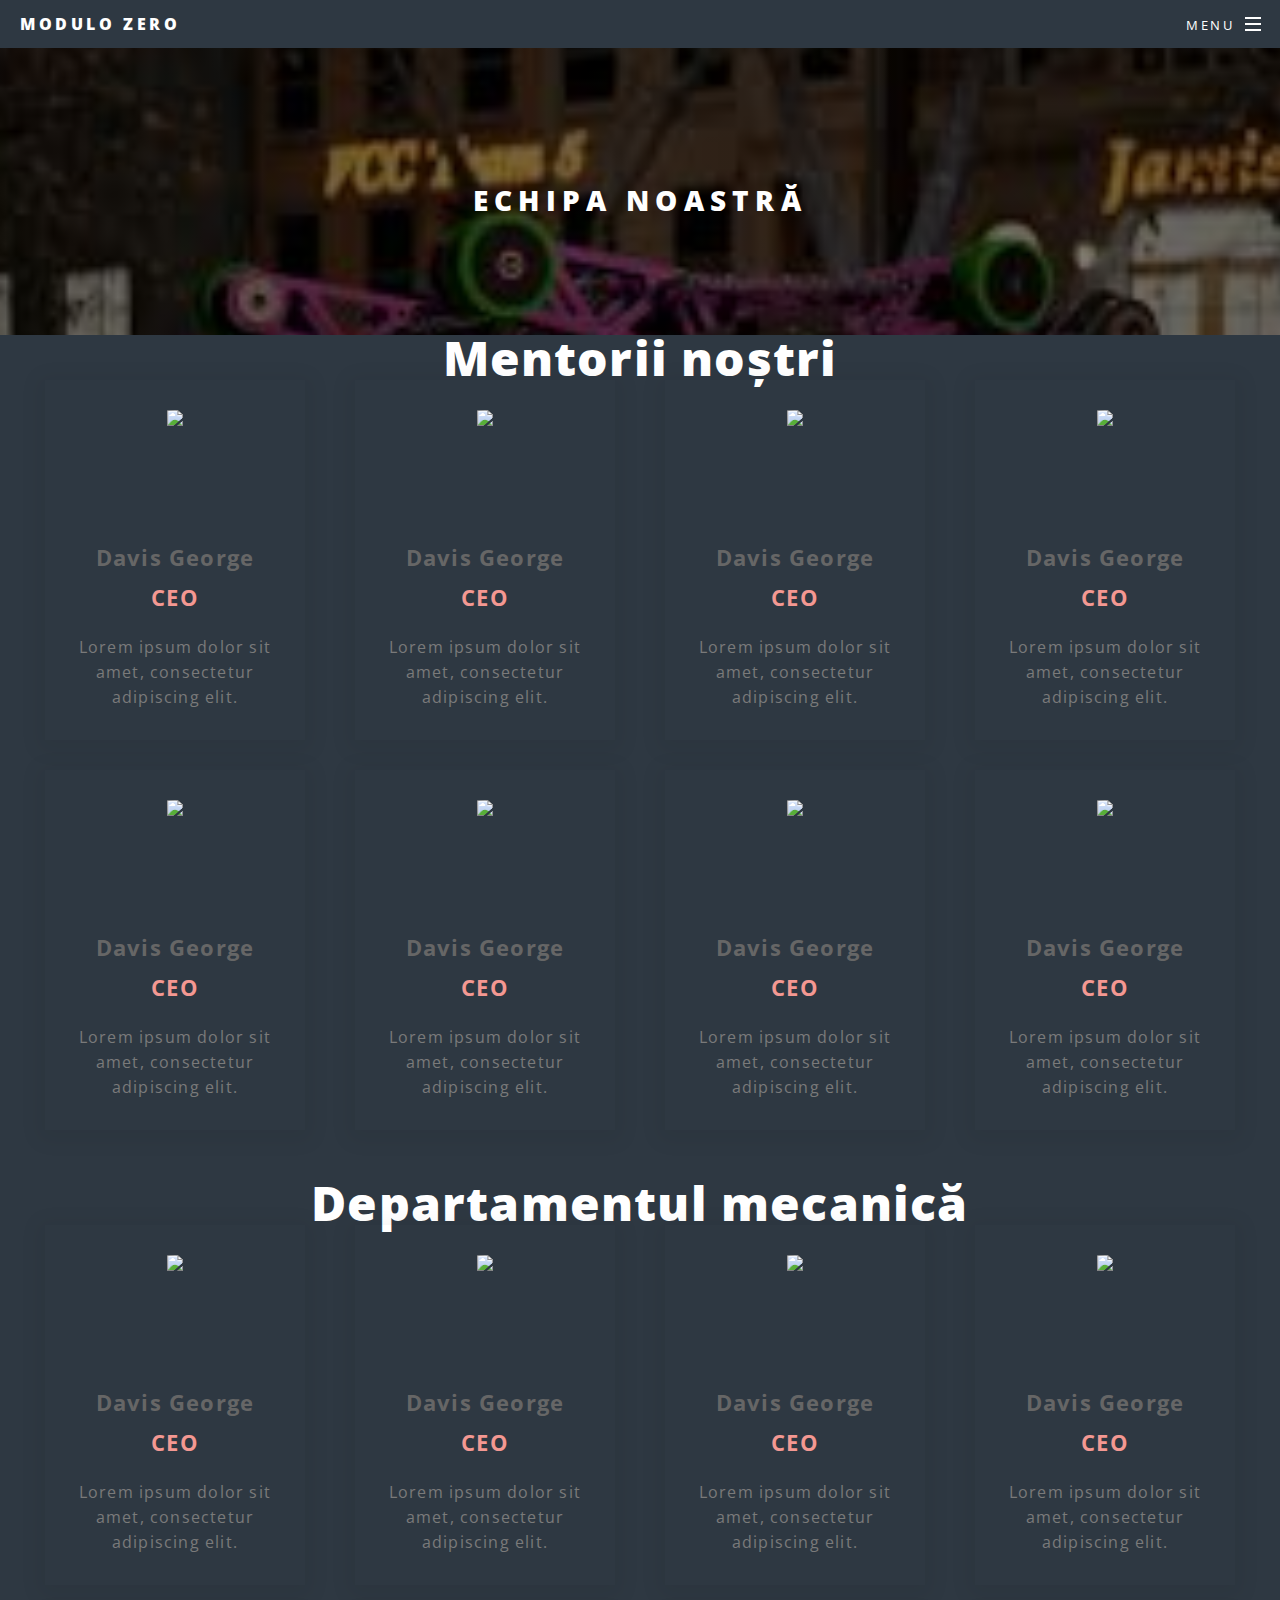
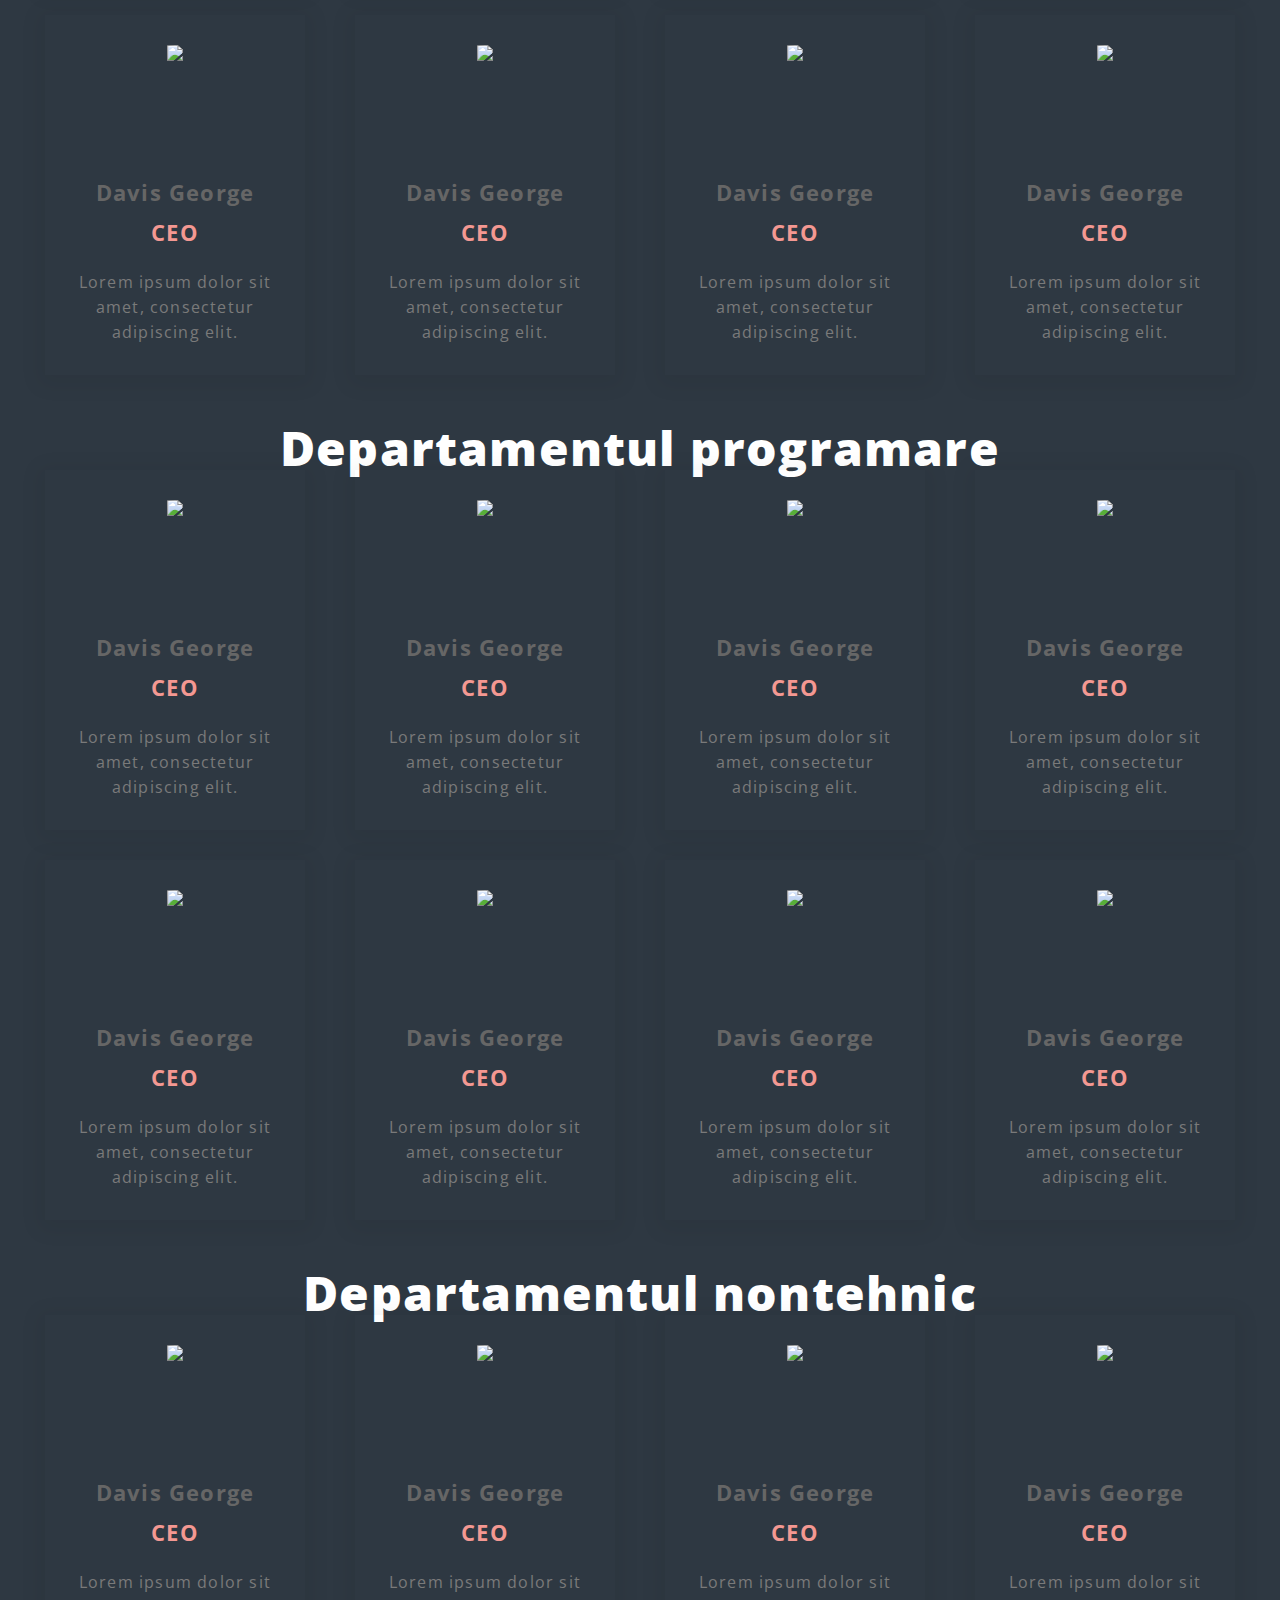
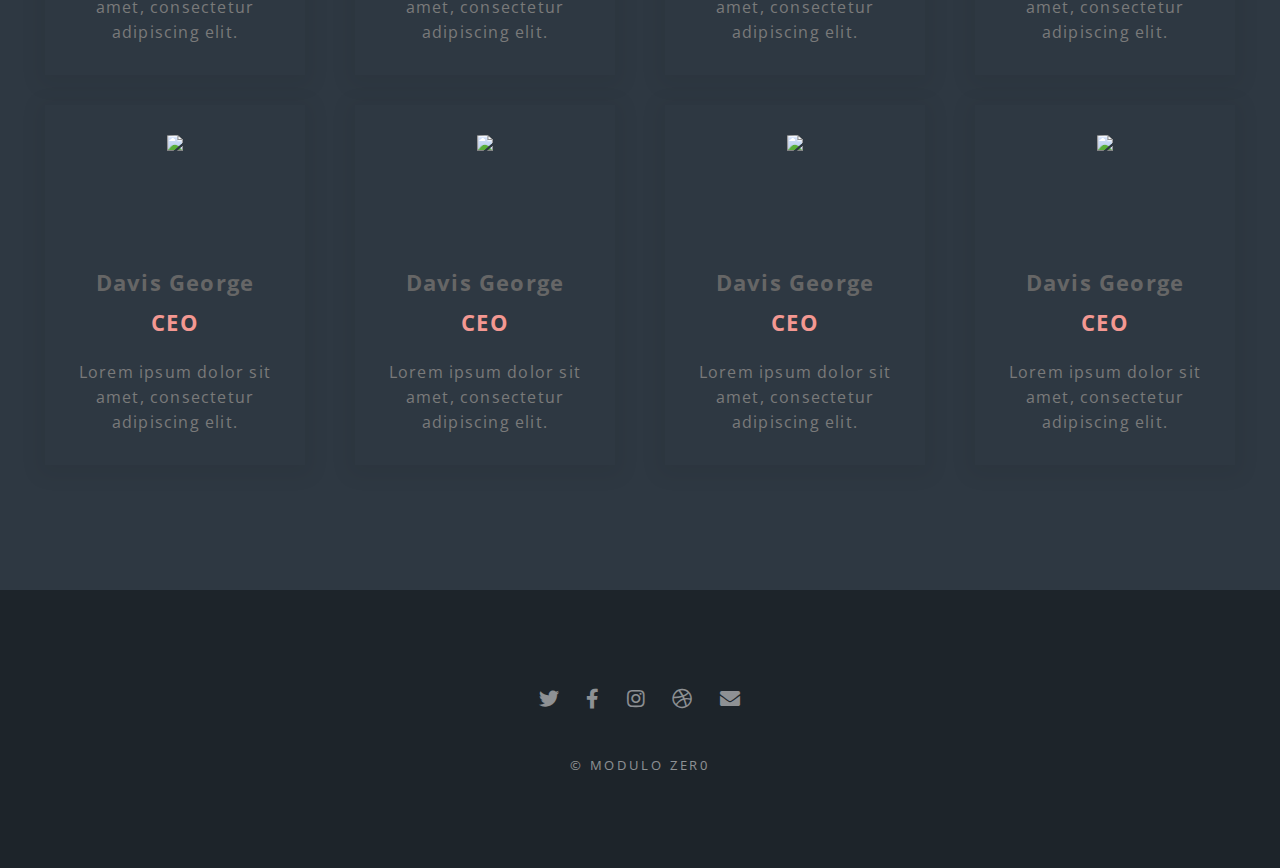
==== commit 331de9f3: "Update Echipa.html" ====
--- a/Echipa.html
+++ b/Echipa.html
@@ -67,182 +67,121 @@
         <p class="text-blk feature-text">
           Lorem ipsum dolor sit amet, consectetur adipiscing elit.
         </p>
-        <div class="social-icons">
-  
-            <img class="twitter-icon" src="https://workik-widget-assets.s3.amazonaws.com/widget-assets/images/Icon.svg">
-          </a>
-          <a href="https://www.facebook.com" target="_blank">
-            <img class="facebook-icon" src="https://workik-widget-assets.s3.amazonaws.com/widget-assets/images/Icon-1.svg">
-          </a>
-        </div>
-      </div>
-    </div>
-    <div class="responsive-cell-block wk-desk-3 wk-ipadp-3 wk-tab-6 wk-mobile-12 card-container">
-      <div class="card">
-        <div class="team-image-wrapper">
-          <img class="team-member-image" src="https://workik-widget-assets.s3.amazonaws.com/widget-assets/images/expert2.png">
-        </div>
-        <p class="text-blk name">
-          Davis George
-        </p>
-        <p class="text-blk position">
-          CEO
-        </p>
-        <p class="text-blk feature-text">
-          Lorem ipsum dolor sit amet, consectetur adipiscing elit.
-        </p>
-        <div class="social-icons">
-  
-            <img class="twitter-icon" src="https://workik-widget-assets.s3.amazonaws.com/widget-assets/images/Icon.svg">
-          </a>
-          <a href="https://www.facebook.com" target="_blank">
-            <img class="facebook-icon" src="https://workik-widget-assets.s3.amazonaws.com/widget-assets/images/Icon-1.svg">
-          </a>
-        </div>
-      </div>
-    </div>
-    <div class="responsive-cell-block wk-desk-3 wk-ipadp-3 wk-tab-6 wk-mobile-12 card-container">
-      <div class="card">
-        <div class="team-image-wrapper">
-          <img class="team-member-image" src="https://workik-widget-assets.s3.amazonaws.com/widget-assets/images/ET7.14.png">
-        </div>
-        <p class="text-blk name">
-          Davis George
-        </p>
-        <p class="text-blk position">
-          CEO
-        </p>
-        <p class="text-blk feature-text">
-          Lorem ipsum dolor sit amet, consectetur adipiscing elit.
-        </p>
-        <div class="social-icons">
-  
-            <img class="twitter-icon" src="https://workik-widget-assets.s3.amazonaws.com/widget-assets/images/Icon.svg">
-          </a>
-          <a href="https://www.facebook.com" target="_blank">
-            <img class="facebook-icon" src="https://workik-widget-assets.s3.amazonaws.com/widget-assets/images/Icon-1.svg">
-          </a>
-        </div>
-      </div>
-    </div>
-    <div class="responsive-cell-block wk-desk-3 wk-ipadp-3 wk-tab-6 wk-mobile-12 card-container">
-      <div class="card">
-        <div class="team-image-wrapper">
-          <img class="team-member-image" src="https://workik-widget-assets.s3.amazonaws.com/widget-assets/images/ET7.15.png">
-        </div>
-        <p class="text-blk name">
-          Davis George
-        </p>
-        <p class="text-blk position">
-          CEO
-        </p>
-        <p class="text-blk feature-text">
-          Lorem ipsum dolor sit amet, consectetur adipiscing elit.
-        </p>
-        <div class="social-icons">
-  
-            <img class="twitter-icon" src="https://workik-widget-assets.s3.amazonaws.com/widget-assets/images/Icon.svg">
-          </a>
-          <a href="https://www.facebook.com" target="_blank">
-            <img class="facebook-icon" src="https://workik-widget-assets.s3.amazonaws.com/widget-assets/images/Icon-1.svg">
-          </a>
-        </div>
-      </div>
-    </div>
-    <div class="responsive-cell-block wk-desk-3 wk-ipadp-3 wk-tab-6 wk-mobile-12 card-container">
-      <div class="card">
-        <div class="team-image-wrapper">
-          <img class="team-member-image" src="https://workik-widget-assets.s3.amazonaws.com/widget-assets/images/expert2.png">
-        </div>
-        <p class="text-blk name">
-          Davis George
-        </p>
-        <p class="text-blk position">
-          CEO
-        </p>
-        <p class="text-blk feature-text">
-          Lorem ipsum dolor sit amet, consectetur adipiscing elit.
-        </p>
-        <div class="social-icons">
-  
-            <img class="twitter-icon" src="https://workik-widget-assets.s3.amazonaws.com/widget-assets/images/Icon.svg">
-          </a>
-          <a href="https://www.facebook.com" target="_blank">
-            <img class="facebook-icon" src="https://workik-widget-assets.s3.amazonaws.com/widget-assets/images/Icon-1.svg">
-          </a>
-        </div>
-      </div>
-    </div>
-    <div class="responsive-cell-block wk-desk-3 wk-ipadp-3 wk-tab-6 wk-mobile-12 card-container">
-      <div class="card">
-        <div class="team-image-wrapper">
-          <img class="team-member-image" src="https://workik-widget-assets.s3.amazonaws.com/widget-assets/images/ET7.14.png">
-        </div>
-        <p class="text-blk name">
-          Davis George
-        </p>
-        <p class="text-blk position">
-          CEO
-        </p>
-        <p class="text-blk feature-text">
-          Lorem ipsum dolor sit amet, consectetur adipiscing elit.
-        </p>
-        <div class="social-icons">
-  
-            <img class="twitter-icon" src="https://workik-widget-assets.s3.amazonaws.com/widget-assets/images/Icon.svg">
-          </a>
-          <a href="https://www.facebook.com" target="_blank">
-            <img class="facebook-icon" src="https://workik-widget-assets.s3.amazonaws.com/widget-assets/images/Icon-1.svg">
-          </a>
-        </div>
-      </div>
-    </div>
-    <div class="responsive-cell-block wk-desk-3 wk-ipadp-3 wk-tab-6 wk-mobile-12 card-container">
-      <div class="card">
-        <div class="team-image-wrapper">
-          <img class="team-member-image" src="https://workik-widget-assets.s3.amazonaws.com/widget-assets/images/ET7.15.png">
-        </div>
-        <p class="text-blk name">
-          Davis George
-        </p>
-        <p class="text-blk position">
-          CEO
-        </p>
-        <p class="text-blk feature-text">
-          Lorem ipsum dolor sit amet, consectetur adipiscing elit.
-        </p>
-        <div class="social-icons">
-  
-            <img class="twitter-icon" src="https://workik-widget-assets.s3.amazonaws.com/widget-assets/images/Icon.svg">
-          </a>
-          <a href="https://www.facebook.com" target="_blank">
-            <img class="facebook-icon" src="https://workik-widget-assets.s3.amazonaws.com/widget-assets/images/Icon-1.svg">
-          </a>
-        </div>
-      </div>
-    </div>
-    <div class="responsive-cell-block wk-desk-3 wk-ipadp-3 wk-tab-6 wk-mobile-12 card-container">
-      <div class="card">
-        <div class="team-image-wrapper">
-          <img class="team-member-image" src="https://workik-widget-assets.s3.amazonaws.com/widget-assets/images/expert1.png">
-        </div>
-        <p class="text-blk name">
-          Davis George
-        </p>
-        <p class="text-blk position">
-          CEO
-        </p>
-        <p class="text-blk feature-text">
-          Lorem ipsum dolor sit amet, consectetur adipiscing elit.
-        </p>
-        <div class="social-icons">
-  
-            <img class="twitter-icon" src="https://workik-widget-assets.s3.amazonaws.com/widget-assets/images/Icon.svg">
-          </a>
-          <a href="https://www.facebook.com" target="_blank">
-            <img class="facebook-icon" src="https://workik-widget-assets.s3.amazonaws.com/widget-assets/images/Icon-1.svg">
-          </a>
-        </div>
+      </div>
+    </div>
+    <div class="responsive-cell-block wk-desk-3 wk-ipadp-3 wk-tab-6 wk-mobile-12 card-container">
+      <div class="card">
+        <div class="team-image-wrapper">
+          <img class="team-member-image" src="https://workik-widget-assets.s3.amazonaws.com/widget-assets/images/expert2.png">
+        </div>
+        <p class="text-blk name">
+          Davis George
+        </p>
+        <p class="text-blk position">
+          CEO
+        </p>
+        <p class="text-blk feature-text">
+          Lorem ipsum dolor sit amet, consectetur adipiscing elit.
+        </p>
+       
+      </div>
+    </div>
+    <div class="responsive-cell-block wk-desk-3 wk-ipadp-3 wk-tab-6 wk-mobile-12 card-container">
+      <div class="card">
+        <div class="team-image-wrapper">
+          <img class="team-member-image" src="https://workik-widget-assets.s3.amazonaws.com/widget-assets/images/ET7.14.png">
+        </div>
+        <p class="text-blk name">
+          Davis George
+        </p>
+        <p class="text-blk position">
+          CEO
+        </p>
+        <p class="text-blk feature-text">
+          Lorem ipsum dolor sit amet, consectetur adipiscing elit.
+        </p>
+       
+      </div>
+    </div>
+    <div class="responsive-cell-block wk-desk-3 wk-ipadp-3 wk-tab-6 wk-mobile-12 card-container">
+      <div class="card">
+        <div class="team-image-wrapper">
+          <img class="team-member-image" src="https://workik-widget-assets.s3.amazonaws.com/widget-assets/images/ET7.15.png">
+        </div>
+        <p class="text-blk name">
+          Davis George
+        </p>
+        <p class="text-blk position">
+          CEO
+        </p>
+        <p class="text-blk feature-text">
+          Lorem ipsum dolor sit amet, consectetur adipiscing elit.
+        </p>
+      </div>
+    </div>
+    <div class="responsive-cell-block wk-desk-3 wk-ipadp-3 wk-tab-6 wk-mobile-12 card-container">
+      <div class="card">
+        <div class="team-image-wrapper">
+          <img class="team-member-image" src="https://workik-widget-assets.s3.amazonaws.com/widget-assets/images/expert2.png">
+        </div>
+        <p class="text-blk name">
+          Davis George
+        </p>
+        <p class="text-blk position">
+          CEO
+        </p>
+        <p class="text-blk feature-text">
+          Lorem ipsum dolor sit amet, consectetur adipiscing elit.
+        </p>
+      </div>
+    </div>
+    <div class="responsive-cell-block wk-desk-3 wk-ipadp-3 wk-tab-6 wk-mobile-12 card-container">
+      <div class="card">
+        <div class="team-image-wrapper">
+          <img class="team-member-image" src="https://workik-widget-assets.s3.amazonaws.com/widget-assets/images/ET7.14.png">
+        </div>
+        <p class="text-blk name">
+          Davis George
+        </p>
+        <p class="text-blk position">
+          CEO
+        </p>
+        <p class="text-blk feature-text">
+          Lorem ipsum dolor sit amet, consectetur adipiscing elit.
+        </p>
+      </div>
+    </div>
+    <div class="responsive-cell-block wk-desk-3 wk-ipadp-3 wk-tab-6 wk-mobile-12 card-container">
+      <div class="card">
+        <div class="team-image-wrapper">
+          <img class="team-member-image" src="https://workik-widget-assets.s3.amazonaws.com/widget-assets/images/ET7.15.png">
+        </div>
+        <p class="text-blk name">
+          Davis George
+        </p>
+        <p class="text-blk position">
+          CEO
+        </p>
+        <p class="text-blk feature-text">
+          Lorem ipsum dolor sit amet, consectetur adipiscing elit.
+        </p>
+      </div>
+    </div>
+    <div class="responsive-cell-block wk-desk-3 wk-ipadp-3 wk-tab-6 wk-mobile-12 card-container">
+      <div class="card">
+        <div class="team-image-wrapper">
+          <img class="team-member-image" src="https://workik-widget-assets.s3.amazonaws.com/widget-assets/images/expert1.png">
+        </div>
+        <p class="text-blk name">
+          Davis George
+        </p>
+        <p class="text-blk position">
+          CEO
+        </p>
+        <p class="text-blk feature-text">
+          Lorem ipsum dolor sit amet, consectetur adipiscing elit.
+        </p>
+       
       </div>
     </div>
   </div>
@@ -251,397 +190,276 @@
   <p class="text-blk team-head-text">
    Departamentul mecanică
   </p>
-  <div class="responsive-container-block">
-    <div class="responsive-cell-block wk-desk-3 wk-ipadp-3 wk-tab-6 wk-mobile-12 card-container">
-      <div class="card">
-        <div class="team-image-wrapper">
-          <img class="team-member-image" src="https://workik-widget-assets.s3.amazonaws.com/widget-assets/images/expert1.png">
-        </div>
-        <p class="text-blk name">
-          Davis George
-        </p>
-        <p class="text-blk position">
-          CEO
-        </p>
-        <p class="text-blk feature-text">
-          Lorem ipsum dolor sit amet, consectetur adipiscing elit.
-        </p>
-        <div class="social-icons">
-  
-            <img class="twitter-icon" src="https://workik-widget-assets.s3.amazonaws.com/widget-assets/images/Icon.svg">
-          </a>
-          <a href="https://www.facebook.com" target="_blank">
-            <img class="facebook-icon" src="https://workik-widget-assets.s3.amazonaws.com/widget-assets/images/Icon-1.svg">
-          </a>
-        </div>
-      </div>
-    </div>
-    <div class="responsive-cell-block wk-desk-3 wk-ipadp-3 wk-tab-6 wk-mobile-12 card-container">
-      <div class="card">
-        <div class="team-image-wrapper">
-          <img class="team-member-image" src="https://workik-widget-assets.s3.amazonaws.com/widget-assets/images/expert2.png">
-        </div>
-        <p class="text-blk name">
-          Davis George
-        </p>
-        <p class="text-blk position">
-          CEO
-        </p>
-        <p class="text-blk feature-text">
-          Lorem ipsum dolor sit amet, consectetur adipiscing elit.
-        </p>
-        <div class="social-icons">
-  
-            <img class="twitter-icon" src="https://workik-widget-assets.s3.amazonaws.com/widget-assets/images/Icon.svg">
-          </a>
-          <a href="https://www.facebook.com" target="_blank">
-            <img class="facebook-icon" src="https://workik-widget-assets.s3.amazonaws.com/widget-assets/images/Icon-1.svg">
-          </a>
-        </div>
-      </div>
-    </div>
-    <div class="responsive-cell-block wk-desk-3 wk-ipadp-3 wk-tab-6 wk-mobile-12 card-container">
-      <div class="card">
-        <div class="team-image-wrapper">
-          <img class="team-member-image" src="https://workik-widget-assets.s3.amazonaws.com/widget-assets/images/ET7.14.png">
-        </div>
-        <p class="text-blk name">
-          Davis George
-        </p>
-        <p class="text-blk position">
-          CEO
-        </p>
-        <p class="text-blk feature-text">
-          Lorem ipsum dolor sit amet, consectetur adipiscing elit.
-        </p>
-        <div class="social-icons">
-  
-            <img class="twitter-icon" src="https://workik-widget-assets.s3.amazonaws.com/widget-assets/images/Icon.svg">
-          </a>
-          <a href="https://www.facebook.com" target="_blank">
-            <img class="facebook-icon" src="https://workik-widget-assets.s3.amazonaws.com/widget-assets/images/Icon-1.svg">
-          </a>
-        </div>
-      </div>
-    </div>
-    <div class="responsive-cell-block wk-desk-3 wk-ipadp-3 wk-tab-6 wk-mobile-12 card-container">
-      <div class="card">
-        <div class="team-image-wrapper">
-          <img class="team-member-image" src="https://workik-widget-assets.s3.amazonaws.com/widget-assets/images/ET7.15.png">
-        </div>
-        <p class="text-blk name">
-          Davis George
-        </p>
-        <p class="text-blk position">
-          CEO
-        </p>
-        <p class="text-blk feature-text">
-          Lorem ipsum dolor sit amet, consectetur adipiscing elit.
-        </p>
-        <div class="social-icons">
-  
-            <img class="twitter-icon" src="https://workik-widget-assets.s3.amazonaws.com/widget-assets/images/Icon.svg">
-          </a>
-          <a href="https://www.facebook.com" target="_blank">
-            <img class="facebook-icon" src="https://workik-widget-assets.s3.amazonaws.com/widget-assets/images/Icon-1.svg">
-          </a>
-        </div>
-      </div>
-    </div>
-    <div class="responsive-cell-block wk-desk-3 wk-ipadp-3 wk-tab-6 wk-mobile-12 card-container">
-      <div class="card">
-        <div class="team-image-wrapper">
-          <img class="team-member-image" src="https://workik-widget-assets.s3.amazonaws.com/widget-assets/images/expert2.png">
-        </div>
-        <p class="text-blk name">
-          Davis George
-        </p>
-        <p class="text-blk position">
-          CEO
-        </p>
-        <p class="text-blk feature-text">
-          Lorem ipsum dolor sit amet, consectetur adipiscing elit.
-        </p>
-        <div class="social-icons">
-  
-            <img class="twitter-icon" src="https://workik-widget-assets.s3.amazonaws.com/widget-assets/images/Icon.svg">
-          </a>
-          <a href="https://www.facebook.com" target="_blank">
-            <img class="facebook-icon" src="https://workik-widget-assets.s3.amazonaws.com/widget-assets/images/Icon-1.svg">
-          </a>
-        </div>
-      </div>
-    </div>
-    <div class="responsive-cell-block wk-desk-3 wk-ipadp-3 wk-tab-6 wk-mobile-12 card-container">
-      <div class="card">
-        <div class="team-image-wrapper">
-          <img class="team-member-image" src="https://workik-widget-assets.s3.amazonaws.com/widget-assets/images/ET7.14.png">
-        </div>
-        <p class="text-blk name">
-          Davis George
-        </p>
-        <p class="text-blk position">
-          CEO
-        </p>
-        <p class="text-blk feature-text">
-          Lorem ipsum dolor sit amet, consectetur adipiscing elit.
-        </p>
-        <div class="social-icons">
-  
-            <img class="twitter-icon" src="https://workik-widget-assets.s3.amazonaws.com/widget-assets/images/Icon.svg">
-          </a>
-          <a href="https://www.facebook.com" target="_blank">
-            <img class="facebook-icon" src="https://workik-widget-assets.s3.amazonaws.com/widget-assets/images/Icon-1.svg">
-          </a>
-        </div>
-      </div>
-    </div>
-    <div class="responsive-cell-block wk-desk-3 wk-ipadp-3 wk-tab-6 wk-mobile-12 card-container">
-      <div class="card">
-        <div class="team-image-wrapper">
-          <img class="team-member-image" src="https://workik-widget-assets.s3.amazonaws.com/widget-assets/images/ET7.15.png">
-        </div>
-        <p class="text-blk name">
-          Davis George
-        </p>
-        <p class="text-blk position">
-          CEO
-        </p>
-        <p class="text-blk feature-text">
-          Lorem ipsum dolor sit amet, consectetur adipiscing elit.
-        </p>
-        <div class="social-icons">
-  
-            <img class="twitter-icon" src="https://workik-widget-assets.s3.amazonaws.com/widget-assets/images/Icon.svg">
-          </a>
-          <a href="https://www.facebook.com" target="_blank">
-            <img class="facebook-icon" src="https://workik-widget-assets.s3.amazonaws.com/widget-assets/images/Icon-1.svg">
-          </a>
-        </div>
-      </div>
-    </div>
-    <div class="responsive-cell-block wk-desk-3 wk-ipadp-3 wk-tab-6 wk-mobile-12 card-container">
-      <div class="card">
-        <div class="team-image-wrapper">
-          <img class="team-member-image" src="https://workik-widget-assets.s3.amazonaws.com/widget-assets/images/expert1.png">
-        </div>
-        <p class="text-blk name">
-          Davis George
-        </p>
-        <p class="text-blk position">
-          CEO
-        </p>
-        <p class="text-blk feature-text">
-          Lorem ipsum dolor sit amet, consectetur adipiscing elit.
-        </p>
-        <div class="social-icons">
-  
-            <img class="twitter-icon" src="https://workik-widget-assets.s3.amazonaws.com/widget-assets/images/Icon.svg">
-          </a>
-          <a href="https://www.facebook.com" target="_blank">
-            <img class="facebook-icon" src="https://workik-widget-assets.s3.amazonaws.com/widget-assets/images/Icon-1.svg">
-          </a>
-        </div>
+   <div class="responsive-container-block">
+    <div class="responsive-cell-block wk-desk-3 wk-ipadp-3 wk-tab-6 wk-mobile-12 card-container">
+      <div class="card">
+        <div class="team-image-wrapper">
+          <img class="team-member-image" src="https://workik-widget-assets.s3.amazonaws.com/widget-assets/images/expert1.png">
+        </div>
+        <p class="text-blk name">
+          Davis George
+        </p>
+        <p class="text-blk position">
+          CEO
+        </p>
+        <p class="text-blk feature-text">
+          Lorem ipsum dolor sit amet, consectetur adipiscing elit.
+        </p>
+      </div>
+    </div>
+    <div class="responsive-cell-block wk-desk-3 wk-ipadp-3 wk-tab-6 wk-mobile-12 card-container">
+      <div class="card">
+        <div class="team-image-wrapper">
+          <img class="team-member-image" src="https://workik-widget-assets.s3.amazonaws.com/widget-assets/images/expert2.png">
+        </div>
+        <p class="text-blk name">
+          Davis George
+        </p>
+        <p class="text-blk position">
+          CEO
+        </p>
+        <p class="text-blk feature-text">
+          Lorem ipsum dolor sit amet, consectetur adipiscing elit.
+        </p>
+       
+      </div>
+    </div>
+    <div class="responsive-cell-block wk-desk-3 wk-ipadp-3 wk-tab-6 wk-mobile-12 card-container">
+      <div class="card">
+        <div class="team-image-wrapper">
+          <img class="team-member-image" src="https://workik-widget-assets.s3.amazonaws.com/widget-assets/images/ET7.14.png">
+        </div>
+        <p class="text-blk name">
+          Davis George
+        </p>
+        <p class="text-blk position">
+          CEO
+        </p>
+        <p class="text-blk feature-text">
+          Lorem ipsum dolor sit amet, consectetur adipiscing elit.
+        </p>
+       
+      </div>
+    </div>
+    <div class="responsive-cell-block wk-desk-3 wk-ipadp-3 wk-tab-6 wk-mobile-12 card-container">
+      <div class="card">
+        <div class="team-image-wrapper">
+          <img class="team-member-image" src="https://workik-widget-assets.s3.amazonaws.com/widget-assets/images/ET7.15.png">
+        </div>
+        <p class="text-blk name">
+          Davis George
+        </p>
+        <p class="text-blk position">
+          CEO
+        </p>
+        <p class="text-blk feature-text">
+          Lorem ipsum dolor sit amet, consectetur adipiscing elit.
+        </p>
+      </div>
+    </div>
+    <div class="responsive-cell-block wk-desk-3 wk-ipadp-3 wk-tab-6 wk-mobile-12 card-container">
+      <div class="card">
+        <div class="team-image-wrapper">
+          <img class="team-member-image" src="https://workik-widget-assets.s3.amazonaws.com/widget-assets/images/expert2.png">
+        </div>
+        <p class="text-blk name">
+          Davis George
+        </p>
+        <p class="text-blk position">
+          CEO
+        </p>
+        <p class="text-blk feature-text">
+          Lorem ipsum dolor sit amet, consectetur adipiscing elit.
+        </p>
+      </div>
+    </div>
+    <div class="responsive-cell-block wk-desk-3 wk-ipadp-3 wk-tab-6 wk-mobile-12 card-container">
+      <div class="card">
+        <div class="team-image-wrapper">
+          <img class="team-member-image" src="https://workik-widget-assets.s3.amazonaws.com/widget-assets/images/ET7.14.png">
+        </div>
+        <p class="text-blk name">
+          Davis George
+        </p>
+        <p class="text-blk position">
+          CEO
+        </p>
+        <p class="text-blk feature-text">
+          Lorem ipsum dolor sit amet, consectetur adipiscing elit.
+        </p>
+      </div>
+    </div>
+    <div class="responsive-cell-block wk-desk-3 wk-ipadp-3 wk-tab-6 wk-mobile-12 card-container">
+      <div class="card">
+        <div class="team-image-wrapper">
+          <img class="team-member-image" src="https://workik-widget-assets.s3.amazonaws.com/widget-assets/images/ET7.15.png">
+        </div>
+        <p class="text-blk name">
+          Davis George
+        </p>
+        <p class="text-blk position">
+          CEO
+        </p>
+        <p class="text-blk feature-text">
+          Lorem ipsum dolor sit amet, consectetur adipiscing elit.
+        </p>
+      </div>
+    </div>
+    <div class="responsive-cell-block wk-desk-3 wk-ipadp-3 wk-tab-6 wk-mobile-12 card-container">
+      <div class="card">
+        <div class="team-image-wrapper">
+          <img class="team-member-image" src="https://workik-widget-assets.s3.amazonaws.com/widget-assets/images/expert1.png">
+        </div>
+        <p class="text-blk name">
+          Davis George
+        </p>
+        <p class="text-blk position">
+          CEO
+        </p>
+        <p class="text-blk feature-text">
+          Lorem ipsum dolor sit amet, consectetur adipiscing elit.
+        </p>
+       
       </div>
     </div>
   </div>
 </div>
+	<div class="responsive-container-block container">
+  <p class="text-blk team-head-text">
 						
-<div class="responsive-container-block container">
-  <p class="text-blk team-head-text">
+
    Departamentul programare
   </p>
-  <div class="responsive-container-block">
-    <div class="responsive-cell-block wk-desk-3 wk-ipadp-3 wk-tab-6 wk-mobile-12 card-container">
-      <div class="card">
-        <div class="team-image-wrapper">
-          <img class="team-member-image" src="https://workik-widget-assets.s3.amazonaws.com/widget-assets/images/expert1.png">
-        </div>
-        <p class="text-blk name">
-          Davis George
-        </p>
-        <p class="text-blk position">
-          CEO
-        </p>
-        <p class="text-blk feature-text">
-          Lorem ipsum dolor sit amet, consectetur adipiscing elit.
-        </p>
-        <div class="social-icons">
-  
-            <img class="twitter-icon" src="https://workik-widget-assets.s3.amazonaws.com/widget-assets/images/Icon.svg">
-          </a>
-          <a href="https://www.facebook.com" target="_blank">
-            <img class="facebook-icon" src="https://workik-widget-assets.s3.amazonaws.com/widget-assets/images/Icon-1.svg">
-          </a>
-        </div>
-      </div>
-    </div>
-    <div class="responsive-cell-block wk-desk-3 wk-ipadp-3 wk-tab-6 wk-mobile-12 card-container">
-      <div class="card">
-        <div class="team-image-wrapper">
-          <img class="team-member-image" src="https://workik-widget-assets.s3.amazonaws.com/widget-assets/images/expert2.png">
-        </div>
-        <p class="text-blk name">
-          Davis George
-        </p>
-        <p class="text-blk position">
-          CEO
-        </p>
-        <p class="text-blk feature-text">
-          Lorem ipsum dolor sit amet, consectetur adipiscing elit.
-        </p>
-        <div class="social-icons">
-  
-            <img class="twitter-icon" src="https://workik-widget-assets.s3.amazonaws.com/widget-assets/images/Icon.svg">
-          </a>
-          <a href="https://www.facebook.com" target="_blank">
-            <img class="facebook-icon" src="https://workik-widget-assets.s3.amazonaws.com/widget-assets/images/Icon-1.svg">
-          </a>
-        </div>
-      </div>
-    </div>
-    <div class="responsive-cell-block wk-desk-3 wk-ipadp-3 wk-tab-6 wk-mobile-12 card-container">
-      <div class="card">
-        <div class="team-image-wrapper">
-          <img class="team-member-image" src="https://workik-widget-assets.s3.amazonaws.com/widget-assets/images/ET7.14.png">
-        </div>
-        <p class="text-blk name">
-          Davis George
-        </p>
-        <p class="text-blk position">
-          CEO
-        </p>
-        <p class="text-blk feature-text">
-          Lorem ipsum dolor sit amet, consectetur adipiscing elit.
-        </p>
-        <div class="social-icons">
-  
-            <img class="twitter-icon" src="https://workik-widget-assets.s3.amazonaws.com/widget-assets/images/Icon.svg">
-          </a>
-          <a href="https://www.facebook.com" target="_blank">
-            <img class="facebook-icon" src="https://workik-widget-assets.s3.amazonaws.com/widget-assets/images/Icon-1.svg">
-          </a>
-        </div>
-      </div>
-    </div>
-    <div class="responsive-cell-block wk-desk-3 wk-ipadp-3 wk-tab-6 wk-mobile-12 card-container">
-      <div class="card">
-        <div class="team-image-wrapper">
-          <img class="team-member-image" src="https://workik-widget-assets.s3.amazonaws.com/widget-assets/images/ET7.15.png">
-        </div>
-        <p class="text-blk name">
-          Davis George
-        </p>
-        <p class="text-blk position">
-          CEO
-        </p>
-        <p class="text-blk feature-text">
-          Lorem ipsum dolor sit amet, consectetur adipiscing elit.
-        </p>
-        <div class="social-icons">
-  
-            <img class="twitter-icon" src="https://workik-widget-assets.s3.amazonaws.com/widget-assets/images/Icon.svg">
-          </a>
-          <a href="https://www.facebook.com" target="_blank">
-            <img class="facebook-icon" src="https://workik-widget-assets.s3.amazonaws.com/widget-assets/images/Icon-1.svg">
-          </a>
-        </div>
-      </div>
-    </div>
-    <div class="responsive-cell-block wk-desk-3 wk-ipadp-3 wk-tab-6 wk-mobile-12 card-container">
-      <div class="card">
-        <div class="team-image-wrapper">
-          <img class="team-member-image" src="https://workik-widget-assets.s3.amazonaws.com/widget-assets/images/expert2.png">
-        </div>
-        <p class="text-blk name">
-          Davis George
-        </p>
-        <p class="text-blk position">
-          CEO
-        </p>
-        <p class="text-blk feature-text">
-          Lorem ipsum dolor sit amet, consectetur adipiscing elit.
-        </p>
-        <div class="social-icons">
-  
-            <img class="twitter-icon" src="https://workik-widget-assets.s3.amazonaws.com/widget-assets/images/Icon.svg">
-          </a>
-          <a href="https://www.facebook.com" target="_blank">
-            <img class="facebook-icon" src="https://workik-widget-assets.s3.amazonaws.com/widget-assets/images/Icon-1.svg">
-          </a>
-        </div>
-      </div>
-    </div>
-    <div class="responsive-cell-block wk-desk-3 wk-ipadp-3 wk-tab-6 wk-mobile-12 card-container">
-      <div class="card">
-        <div class="team-image-wrapper">
-          <img class="team-member-image" src="https://workik-widget-assets.s3.amazonaws.com/widget-assets/images/ET7.14.png">
-        </div>
-        <p class="text-blk name">
-          Davis George
-        </p>
-        <p class="text-blk position">
-          CEO
-        </p>
-        <p class="text-blk feature-text">
-          Lorem ipsum dolor sit amet, consectetur adipiscing elit.
-        </p>
-        <div class="social-icons">
-  
-            <img class="twitter-icon" src="https://workik-widget-assets.s3.amazonaws.com/widget-assets/images/Icon.svg">
-          </a>
-          <a href="https://www.facebook.com" target="_blank">
-            <img class="facebook-icon" src="https://workik-widget-assets.s3.amazonaws.com/widget-assets/images/Icon-1.svg">
-          </a>
-        </div>
-      </div>
-    </div>
-    <div class="responsive-cell-block wk-desk-3 wk-ipadp-3 wk-tab-6 wk-mobile-12 card-container">
-      <div class="card">
-        <div class="team-image-wrapper">
-          <img class="team-member-image" src="https://workik-widget-assets.s3.amazonaws.com/widget-assets/images/ET7.15.png">
-        </div>
-        <p class="text-blk name">
-          Davis George
-        </p>
-        <p class="text-blk position">
-          CEO
-        </p>
-        <p class="text-blk feature-text">
-          Lorem ipsum dolor sit amet, consectetur adipiscing elit.
-        </p>
-        <div class="social-icons">
-  
-            <img class="twitter-icon" src="https://workik-widget-assets.s3.amazonaws.com/widget-assets/images/Icon.svg">
-          </a>
-          <a href="https://www.facebook.com" target="_blank">
-            <img class="facebook-icon" src="https://workik-widget-assets.s3.amazonaws.com/widget-assets/images/Icon-1.svg">
-          </a>
-        </div>
-      </div>
-    </div>
-    <div class="responsive-cell-block wk-desk-3 wk-ipadp-3 wk-tab-6 wk-mobile-12 card-container">
-      <div class="card">
-        <div class="team-image-wrapper">
-          <img class="team-member-image" src="https://workik-widget-assets.s3.amazonaws.com/widget-assets/images/expert1.png">
-        </div>
-        <p class="text-blk name">
-          Davis George
-        </p>
-        <p class="text-blk position">
-          CEO
-        </p>
-        <p class="text-blk feature-text">
-          Lorem ipsum dolor sit amet, consectetur adipiscing elit.
-        </p>
-        <div class="social-icons">
-  
-            <img class="twitter-icon" src="https://workik-widget-assets.s3.amazonaws.com/widget-assets/images/Icon.svg">
-          </a>
-          <a href="https://www.facebook.com" target="_blank">
-            <img class="facebook-icon" src="https://workik-widget-assets.s3.amazonaws.com/widget-assets/images/Icon-1.svg">
-          </a>
-        </div>
+   <div class="responsive-container-block">
+    <div class="responsive-cell-block wk-desk-3 wk-ipadp-3 wk-tab-6 wk-mobile-12 card-container">
+      <div class="card">
+        <div class="team-image-wrapper">
+          <img class="team-member-image" src="https://workik-widget-assets.s3.amazonaws.com/widget-assets/images/expert1.png">
+        </div>
+        <p class="text-blk name">
+          Davis George
+        </p>
+        <p class="text-blk position">
+          CEO
+        </p>
+        <p class="text-blk feature-text">
+          Lorem ipsum dolor sit amet, consectetur adipiscing elit.
+        </p>
+      </div>
+    </div>
+    <div class="responsive-cell-block wk-desk-3 wk-ipadp-3 wk-tab-6 wk-mobile-12 card-container">
+      <div class="card">
+        <div class="team-image-wrapper">
+          <img class="team-member-image" src="https://workik-widget-assets.s3.amazonaws.com/widget-assets/images/expert2.png">
+        </div>
+        <p class="text-blk name">
+          Davis George
+        </p>
+        <p class="text-blk position">
+          CEO
+        </p>
+        <p class="text-blk feature-text">
+          Lorem ipsum dolor sit amet, consectetur adipiscing elit.
+        </p>
+       
+      </div>
+    </div>
+    <div class="responsive-cell-block wk-desk-3 wk-ipadp-3 wk-tab-6 wk-mobile-12 card-container">
+      <div class="card">
+        <div class="team-image-wrapper">
+          <img class="team-member-image" src="https://workik-widget-assets.s3.amazonaws.com/widget-assets/images/ET7.14.png">
+        </div>
+        <p class="text-blk name">
+          Davis George
+        </p>
+        <p class="text-blk position">
+          CEO
+        </p>
+        <p class="text-blk feature-text">
+          Lorem ipsum dolor sit amet, consectetur adipiscing elit.
+        </p>
+       
+      </div>
+    </div>
+    <div class="responsive-cell-block wk-desk-3 wk-ipadp-3 wk-tab-6 wk-mobile-12 card-container">
+      <div class="card">
+        <div class="team-image-wrapper">
+          <img class="team-member-image" src="https://workik-widget-assets.s3.amazonaws.com/widget-assets/images/ET7.15.png">
+        </div>
+        <p class="text-blk name">
+          Davis George
+        </p>
+        <p class="text-blk position">
+          CEO
+        </p>
+        <p class="text-blk feature-text">
+          Lorem ipsum dolor sit amet, consectetur adipiscing elit.
+        </p>
+      </div>
+    </div>
+    <div class="responsive-cell-block wk-desk-3 wk-ipadp-3 wk-tab-6 wk-mobile-12 card-container">
+      <div class="card">
+        <div class="team-image-wrapper">
+          <img class="team-member-image" src="https://workik-widget-assets.s3.amazonaws.com/widget-assets/images/expert2.png">
+        </div>
+        <p class="text-blk name">
+          Davis George
+        </p>
+        <p class="text-blk position">
+          CEO
+        </p>
+        <p class="text-blk feature-text">
+          Lorem ipsum dolor sit amet, consectetur adipiscing elit.
+        </p>
+      </div>
+    </div>
+    <div class="responsive-cell-block wk-desk-3 wk-ipadp-3 wk-tab-6 wk-mobile-12 card-container">
+      <div class="card">
+        <div class="team-image-wrapper">
+          <img class="team-member-image" src="https://workik-widget-assets.s3.amazonaws.com/widget-assets/images/ET7.14.png">
+        </div>
+        <p class="text-blk name">
+          Davis George
+        </p>
+        <p class="text-blk position">
+          CEO
+        </p>
+        <p class="text-blk feature-text">
+          Lorem ipsum dolor sit amet, consectetur adipiscing elit.
+        </p>
+      </div>
+    </div>
+    <div class="responsive-cell-block wk-desk-3 wk-ipadp-3 wk-tab-6 wk-mobile-12 card-container">
+      <div class="card">
+        <div class="team-image-wrapper">
+          <img class="team-member-image" src="https://workik-widget-assets.s3.amazonaws.com/widget-assets/images/ET7.15.png">
+        </div>
+        <p class="text-blk name">
+          Davis George
+        </p>
+        <p class="text-blk position">
+          CEO
+        </p>
+        <p class="text-blk feature-text">
+          Lorem ipsum dolor sit amet, consectetur adipiscing elit.
+        </p>
+      </div>
+    </div>
+    <div class="responsive-cell-block wk-desk-3 wk-ipadp-3 wk-tab-6 wk-mobile-12 card-container">
+      <div class="card">
+        <div class="team-image-wrapper">
+          <img class="team-member-image" src="https://workik-widget-assets.s3.amazonaws.com/widget-assets/images/expert1.png">
+        </div>
+        <p class="text-blk name">
+          Davis George
+        </p>
+        <p class="text-blk position">
+          CEO
+        </p>
+        <p class="text-blk feature-text">
+          Lorem ipsum dolor sit amet, consectetur adipiscing elit.
+        </p>
+       
       </div>
     </div>
   </div>
@@ -649,195 +467,142 @@
 	<div class="responsive-container-block container">
   <p class="text-blk team-head-text">
    Departamentul nontehnic
-  </p>
-  <div class="responsive-container-block">
-    <div class="responsive-cell-block wk-desk-3 wk-ipadp-3 wk-tab-6 wk-mobile-12 card-container">
-      <div class="card">
-        <div class="team-image-wrapper">
-          <img class="team-member-image" src="https://workik-widget-assets.s3.amazonaws.com/widget-assets/images/expert1.png">
-        </div>
-        <p class="text-blk name">
-          Davis George
-        </p>
-        <p class="text-blk position">
-          CEO
-        </p>
-        <p class="text-blk feature-text">
-          Lorem ipsum dolor sit amet, consectetur adipiscing elit.
-        </p>
-        <div class="social-icons">
-  
-            <img class="twitter-icon" src="https://workik-widget-assets.s3.amazonaws.com/widget-assets/images/Icon.svg">
-          </a>
-          <a href="https://www.facebook.com" target="_blank">
-            <img class="facebook-icon" src="https://workik-widget-assets.s3.amazonaws.com/widget-assets/images/Icon-1.svg">
-          </a>
-        </div>
-      </div>
-    </div>
-    <div class="responsive-cell-block wk-desk-3 wk-ipadp-3 wk-tab-6 wk-mobile-12 card-container">
-      <div class="card">
-        <div class="team-image-wrapper">
-          <img class="team-member-image" src="https://workik-widget-assets.s3.amazonaws.com/widget-assets/images/expert2.png">
-        </div>
-        <p class="text-blk name">
-          Davis George
-        </p>
-        <p class="text-blk position">
-          CEO
-        </p>
-        <p class="text-blk feature-text">
-          Lorem ipsum dolor sit amet, consectetur adipiscing elit.
-        </p>
-        <div class="social-icons">
-  
-            <img class="twitter-icon" src="https://workik-widget-assets.s3.amazonaws.com/widget-assets/images/Icon.svg">
-          </a>
-          <a href="https://www.facebook.com" target="_blank">
-            <img class="facebook-icon" src="https://workik-widget-assets.s3.amazonaws.com/widget-assets/images/Icon-1.svg">
-          </a>
-        </div>
-      </div>
-    </div>
-    <div class="responsive-cell-block wk-desk-3 wk-ipadp-3 wk-tab-6 wk-mobile-12 card-container">
-      <div class="card">
-        <div class="team-image-wrapper">
-          <img class="team-member-image" src="https://workik-widget-assets.s3.amazonaws.com/widget-assets/images/ET7.14.png">
-        </div>
-        <p class="text-blk name">
-          Davis George
-        </p>
-        <p class="text-blk position">
-          CEO
-        </p>
-        <p class="text-blk feature-text">
-          Lorem ipsum dolor sit amet, consectetur adipiscing elit.
-        </p>
-        <div class="social-icons">
-        </div>
-      </div>
-    </div>
-    <div class="responsive-cell-block wk-desk-3 wk-ipadp-3 wk-tab-6 wk-mobile-12 card-container">
-      <div class="card">
-        <div class="team-image-wrapper">
-          <img class="team-member-image" src="https://workik-widget-assets.s3.amazonaws.com/widget-assets/images/ET7.15.png">
-        </div>
-        <p class="text-blk name">
-          Davis George
-        </p>
-        <p class="text-blk position">
-          CEO
-        </p>
-        <p class="text-blk feature-text">
-          Lorem ipsum dolor sit amet, consectetur adipiscing elit.
-        </p>
-        <div class="social-icons">
-  
-            <img class="twitter-icon" src="https://workik-widget-assets.s3.amazonaws.com/widget-assets/images/Icon.svg">
-          </a>
-          <a href="https://www.facebook.com" target="_blank">
-            <img class="facebook-icon" src="https://workik-widget-assets.s3.amazonaws.com/widget-assets/images/Icon-1.svg">
-          </a>
-        </div>
-      </div>
-    </div>
-    <div class="responsive-cell-block wk-desk-3 wk-ipadp-3 wk-tab-6 wk-mobile-12 card-container">
-      <div class="card">
-        <div class="team-image-wrapper">
-          <img class="team-member-image" src="https://workik-widget-assets.s3.amazonaws.com/widget-assets/images/expert2.png">
-        </div>
-        <p class="text-blk name">
-          Davis George
-        </p>
-        <p class="text-blk position">
-          CEO
-        </p>
-        <p class="text-blk feature-text">
-          Lorem ipsum dolor sit amet, consectetur adipiscing elit.
-        </p>
-        <div class="social-icons">
-  
-            <img class="twitter-icon" src="https://workik-widget-assets.s3.amazonaws.com/widget-assets/images/Icon.svg">
-          </a>
-          <a href="https://www.facebook.com" target="_blank">
-            <img class="facebook-icon" src="https://workik-widget-assets.s3.amazonaws.com/widget-assets/images/Icon-1.svg">
-          </a>
-        </div>
-      </div>
-    </div>
-    <div class="responsive-cell-block wk-desk-3 wk-ipadp-3 wk-tab-6 wk-mobile-12 card-container">
-      <div class="card">
-        <div class="team-image-wrapper">
-          <img class="team-member-image" src="https://workik-widget-assets.s3.amazonaws.com/widget-assets/images/ET7.14.png">
-        </div>
-        <p class="text-blk name">
-          Davis George
-        </p>
-        <p class="text-blk position">
-          CEO
-        </p>
-        <p class="text-blk feature-text">
-          Lorem ipsum dolor sit amet, consectetur adipiscing elit.
-        </p>
-        <div class="social-icons">
-  
-            <img class="twitter-icon" src="https://workik-widget-assets.s3.amazonaws.com/widget-assets/images/Icon.svg">
-          </a>
-          <a href="https://www.facebook.com" target="_blank">
-            <img class="facebook-icon" src="https://workik-widget-assets.s3.amazonaws.com/widget-assets/images/Icon-1.svg">
-          </a>
-        </div>
-      </div>
-    </div>
-    <div class="responsive-cell-block wk-desk-3 wk-ipadp-3 wk-tab-6 wk-mobile-12 card-container">
-      <div class="card">
-        <div class="team-image-wrapper">
-          <img class="team-member-image" src="https://workik-widget-assets.s3.amazonaws.com/widget-assets/images/ET7.15.png">
-        </div>
-        <p class="text-blk name">
-          Davis George
-        </p>
-        <p class="text-blk position">
-          CEO
-        </p>
-        <p class="text-blk feature-text">
-          Lorem ipsum dolor sit amet, consectetur adipiscing elit.
-        </p>
-        <div class="social-icons">
-  
-            <img class="twitter-icon" src="https://workik-widget-assets.s3.amazonaws.com/widget-assets/images/Icon.svg">
-          </a>
-          <a href="https://www.facebook.com" target="_blank">
-            <img class="facebook-icon" src="https://workik-widget-assets.s3.amazonaws.com/widget-assets/images/Icon-1.svg">
-          </a>
-        </div>
-      </div>
-    </div>
-    <div class="responsive-cell-block wk-desk-3 wk-ipadp-3 wk-tab-6 wk-mobile-12 card-container">
-      <div class="card">
-        <div class="team-image-wrapper">
-          <img class="team-member-image" src="https://workik-widget-assets.s3.amazonaws.com/widget-assets/images/expert1.png">
-        </div>
-        <p class="text-blk name">
-          Davis George
-        </p>
-        <p class="text-blk position">
-          CEO
-        </p>
-        <p class="text-blk feature-text">
-          Lorem ipsum dolor sit amet, consectetur adipiscing elit.
-        </p>
-        <div class="social-icons">
-  
-          </a>
-          <a href="https://www.facebook.com" target="_blank">
-            <img class="facebook-icon" src="https://workik-widget-assets.s3.amazonaws.com/widget-assets/images/Icon-1.svg">
-          </a>
-        </div>
+ <div class="responsive-container-block">
+    <div class="responsive-cell-block wk-desk-3 wk-ipadp-3 wk-tab-6 wk-mobile-12 card-container">
+      <div class="card">
+        <div class="team-image-wrapper">
+          <img class="team-member-image" src="https://workik-widget-assets.s3.amazonaws.com/widget-assets/images/expert1.png">
+        </div>
+        <p class="text-blk name">
+          Davis George
+        </p>
+        <p class="text-blk position">
+          CEO
+        </p>
+        <p class="text-blk feature-text">
+          Lorem ipsum dolor sit amet, consectetur adipiscing elit.
+        </p>
+      </div>
+    </div>
+    <div class="responsive-cell-block wk-desk-3 wk-ipadp-3 wk-tab-6 wk-mobile-12 card-container">
+      <div class="card">
+        <div class="team-image-wrapper">
+          <img class="team-member-image" src="https://workik-widget-assets.s3.amazonaws.com/widget-assets/images/expert2.png">
+        </div>
+        <p class="text-blk name">
+          Davis George
+        </p>
+        <p class="text-blk position">
+          CEO
+        </p>
+        <p class="text-blk feature-text">
+          Lorem ipsum dolor sit amet, consectetur adipiscing elit.
+        </p>
+       
+      </div>
+    </div>
+    <div class="responsive-cell-block wk-desk-3 wk-ipadp-3 wk-tab-6 wk-mobile-12 card-container">
+      <div class="card">
+        <div class="team-image-wrapper">
+          <img class="team-member-image" src="https://workik-widget-assets.s3.amazonaws.com/widget-assets/images/ET7.14.png">
+        </div>
+        <p class="text-blk name">
+          Davis George
+        </p>
+        <p class="text-blk position">
+          CEO
+        </p>
+        <p class="text-blk feature-text">
+          Lorem ipsum dolor sit amet, consectetur adipiscing elit.
+        </p>
+       
+      </div>
+    </div>
+    <div class="responsive-cell-block wk-desk-3 wk-ipadp-3 wk-tab-6 wk-mobile-12 card-container">
+      <div class="card">
+        <div class="team-image-wrapper">
+          <img class="team-member-image" src="https://workik-widget-assets.s3.amazonaws.com/widget-assets/images/ET7.15.png">
+        </div>
+        <p class="text-blk name">
+          Davis George
+        </p>
+        <p class="text-blk position">
+          CEO
+        </p>
+        <p class="text-blk feature-text">
+          Lorem ipsum dolor sit amet, consectetur adipiscing elit.
+        </p>
+      </div>
+    </div>
+    <div class="responsive-cell-block wk-desk-3 wk-ipadp-3 wk-tab-6 wk-mobile-12 card-container">
+      <div class="card">
+        <div class="team-image-wrapper">
+          <img class="team-member-image" src="https://workik-widget-assets.s3.amazonaws.com/widget-assets/images/expert2.png">
+        </div>
+        <p class="text-blk name">
+          Davis George
+        </p>
+        <p class="text-blk position">
+          CEO
+        </p>
+        <p class="text-blk feature-text">
+          Lorem ipsum dolor sit amet, consectetur adipiscing elit.
+        </p>
+      </div>
+    </div>
+    <div class="responsive-cell-block wk-desk-3 wk-ipadp-3 wk-tab-6 wk-mobile-12 card-container">
+      <div class="card">
+        <div class="team-image-wrapper">
+          <img class="team-member-image" src="https://workik-widget-assets.s3.amazonaws.com/widget-assets/images/ET7.14.png">
+        </div>
+        <p class="text-blk name">
+          Davis George
+        </p>
+        <p class="text-blk position">
+          CEO
+        </p>
+        <p class="text-blk feature-text">
+          Lorem ipsum dolor sit amet, consectetur adipiscing elit.
+        </p>
+      </div>
+    </div>
+    <div class="responsive-cell-block wk-desk-3 wk-ipadp-3 wk-tab-6 wk-mobile-12 card-container">
+      <div class="card">
+        <div class="team-image-wrapper">
+          <img class="team-member-image" src="https://workik-widget-assets.s3.amazonaws.com/widget-assets/images/ET7.15.png">
+        </div>
+        <p class="text-blk name">
+          Davis George
+        </p>
+        <p class="text-blk position">
+          CEO
+        </p>
+        <p class="text-blk feature-text">
+          Lorem ipsum dolor sit amet, consectetur adipiscing elit.
+        </p>
+      </div>
+    </div>
+    <div class="responsive-cell-block wk-desk-3 wk-ipadp-3 wk-tab-6 wk-mobile-12 card-container">
+      <div class="card">
+        <div class="team-image-wrapper">
+          <img class="team-member-image" src="https://workik-widget-assets.s3.amazonaws.com/widget-assets/images/expert1.png">
+        </div>
+        <p class="text-blk name">
+          Davis George
+        </p>
+        <p class="text-blk position">
+          CEO
+        </p>
+        <p class="text-blk feature-text">
+          Lorem ipsum dolor sit amet, consectetur adipiscing elit.
+        </p>
+       
       </div>
     </div>
   </div>
 </div>
+	<div class="responsive-container-block container">
+  <p class="text-blk team-head-text">
 						
 					</article>
 
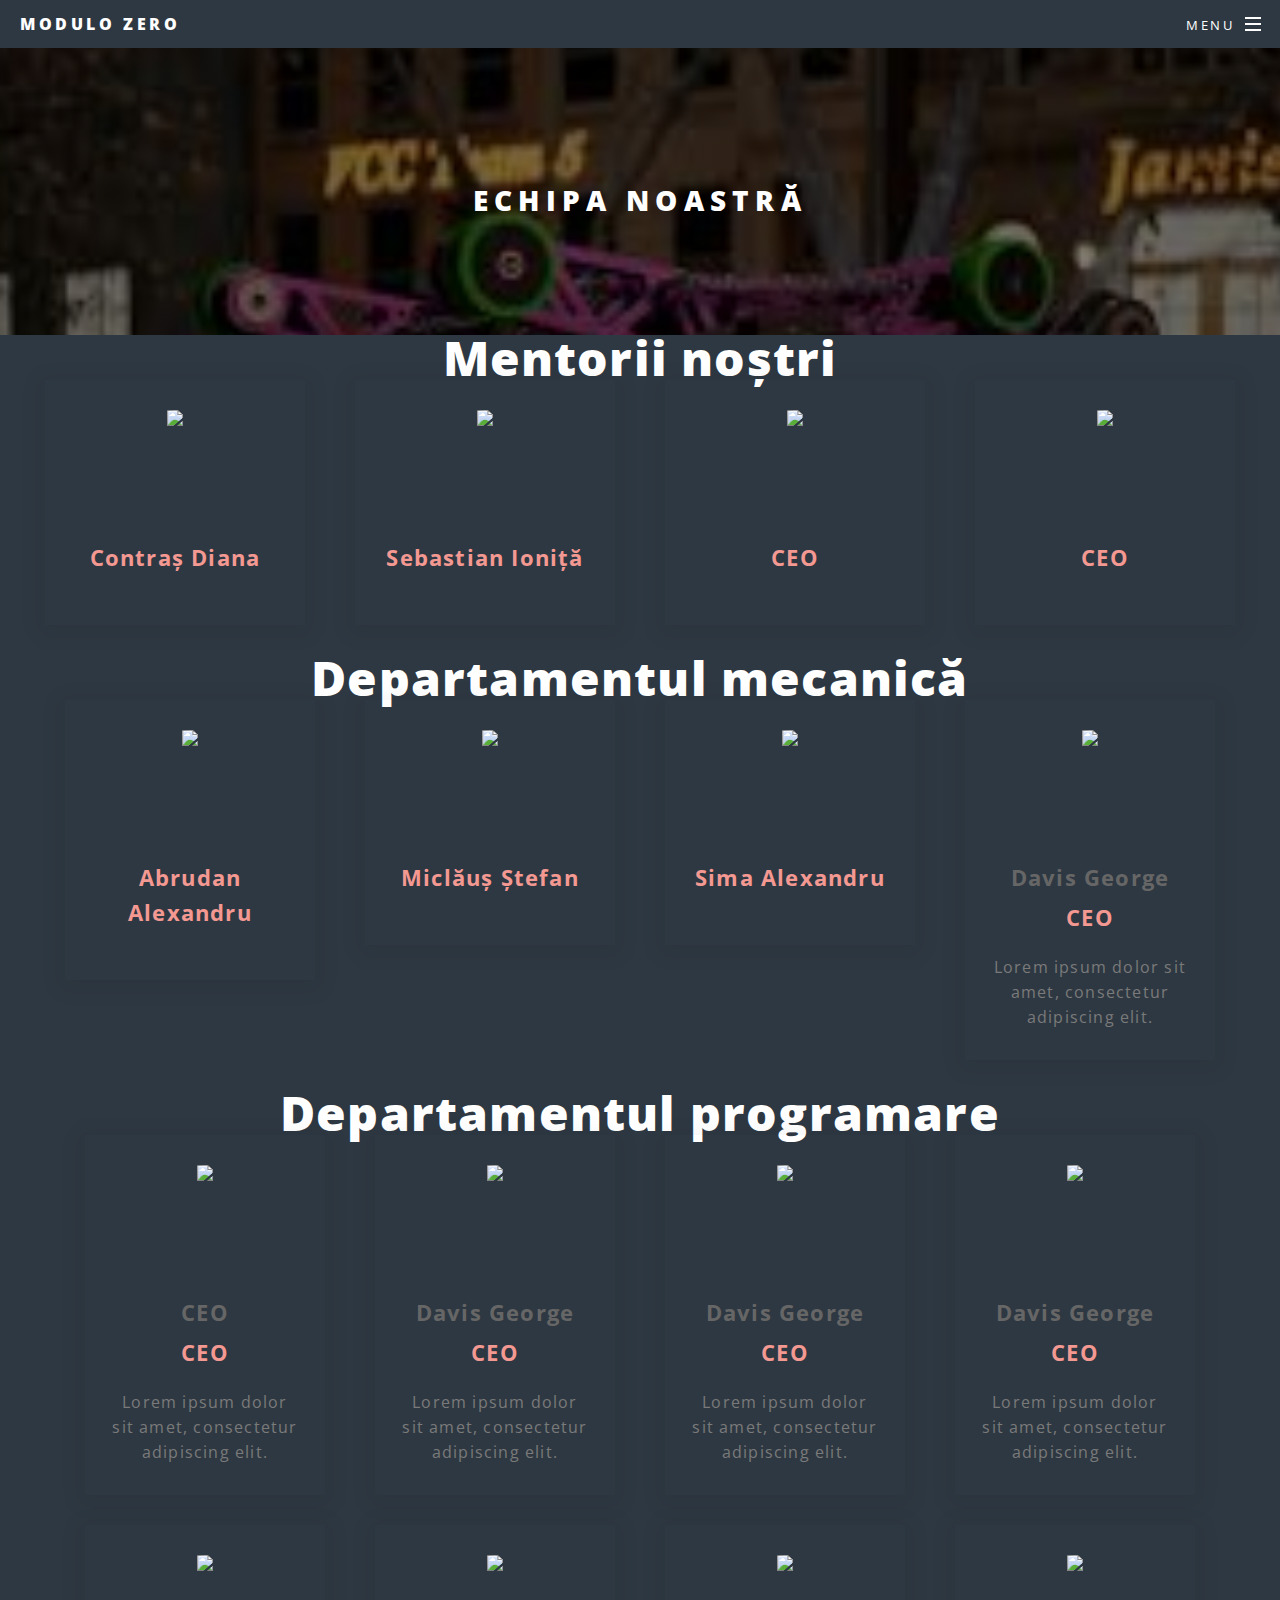
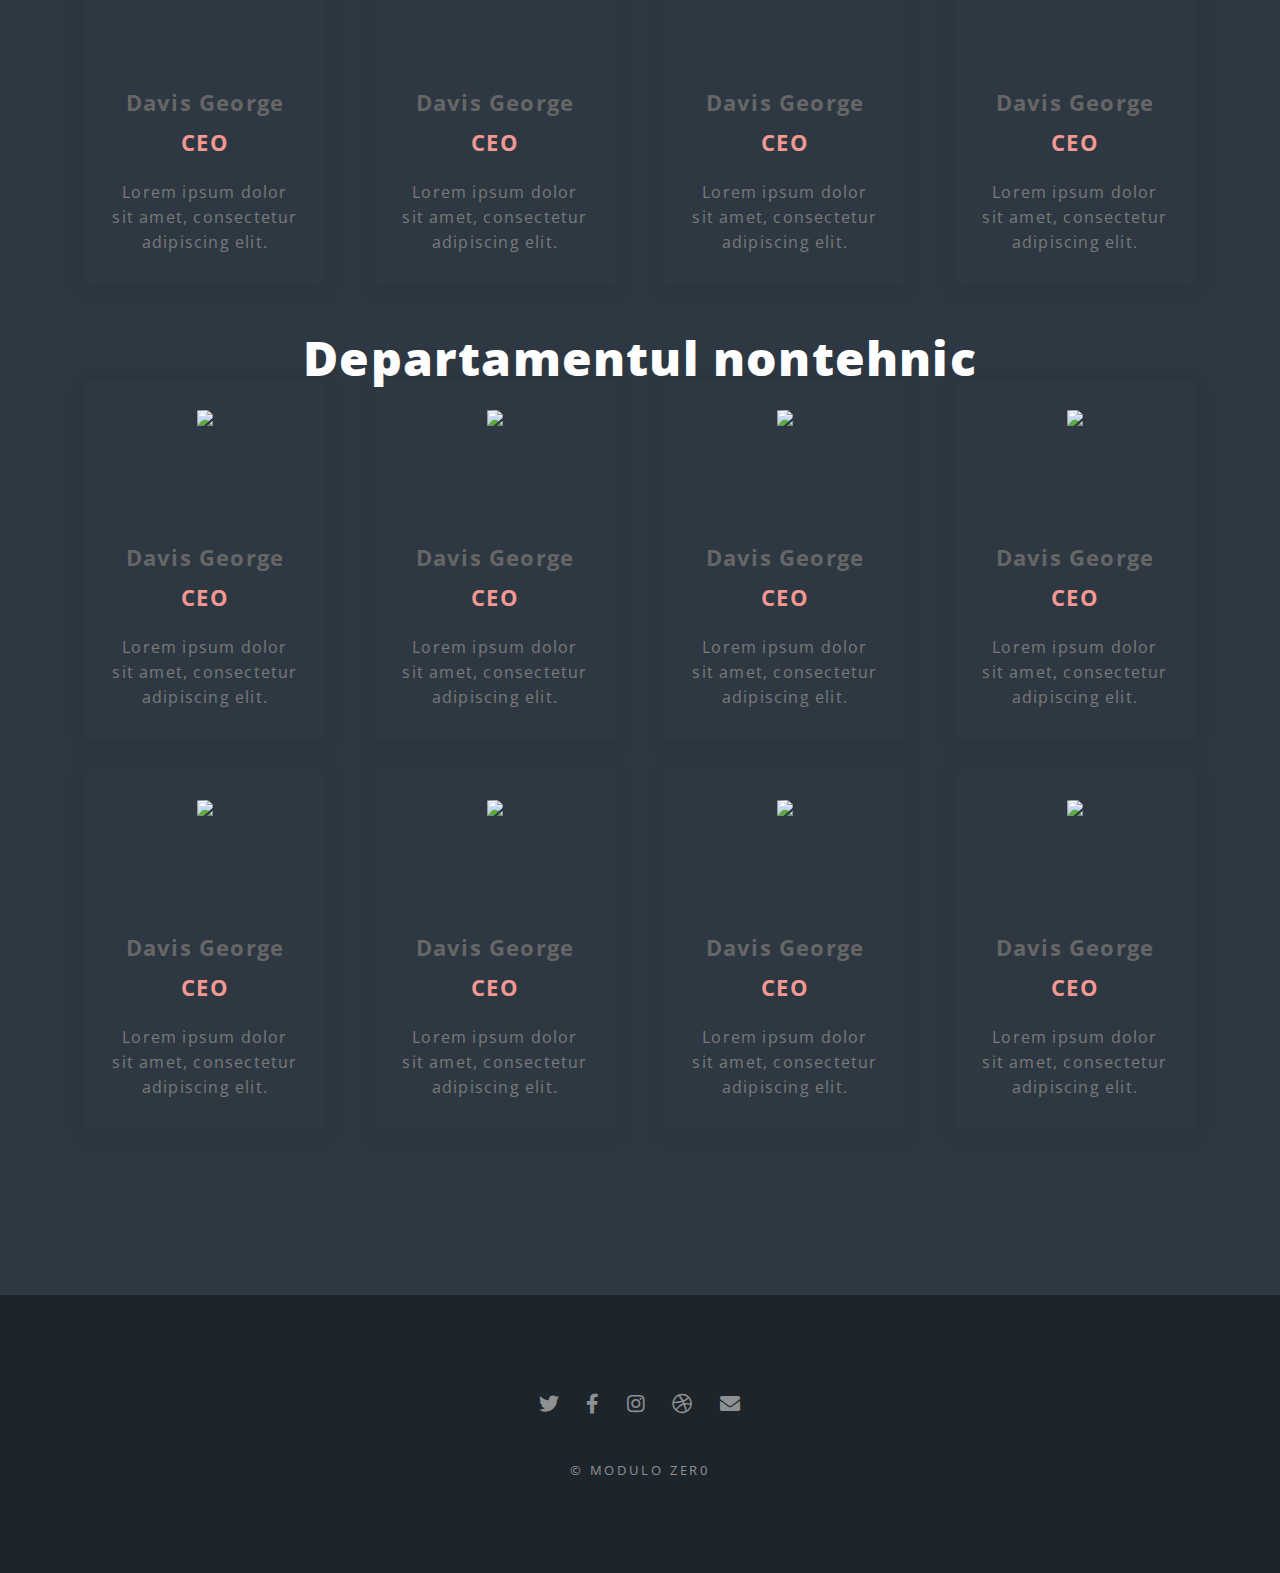
==== commit 61a89ae0: "Update Echipa.html" ====
--- a/Echipa.html
+++ b/Echipa.html
@@ -58,134 +58,49 @@
         <div class="team-image-wrapper">
           <img class="team-member-image" src="https://workik-widget-assets.s3.amazonaws.com/widget-assets/images/expert1.png">
         </div>
-        <p class="text-blk name">
-          Davis George
-        </p>
-        <p class="text-blk position">
-          CEO
-        </p>
-        <p class="text-blk feature-text">
-          Lorem ipsum dolor sit amet, consectetur adipiscing elit.
-        </p>
-      </div>
-    </div>
-    <div class="responsive-cell-block wk-desk-3 wk-ipadp-3 wk-tab-6 wk-mobile-12 card-container">
-      <div class="card">
-        <div class="team-image-wrapper">
-          <img class="team-member-image" src="https://workik-widget-assets.s3.amazonaws.com/widget-assets/images/expert2.png">
-        </div>
-        <p class="text-blk name">
-          Davis George
-        </p>
-        <p class="text-blk position">
-          CEO
-        </p>
-        <p class="text-blk feature-text">
-          Lorem ipsum dolor sit amet, consectetur adipiscing elit.
-        </p>
-       
-      </div>
-    </div>
-    <div class="responsive-cell-block wk-desk-3 wk-ipadp-3 wk-tab-6 wk-mobile-12 card-container">
-      <div class="card">
-        <div class="team-image-wrapper">
-          <img class="team-member-image" src="https://workik-widget-assets.s3.amazonaws.com/widget-assets/images/ET7.14.png">
-        </div>
-        <p class="text-blk name">
-          Davis George
-        </p>
-        <p class="text-blk position">
-          CEO
-        </p>
-        <p class="text-blk feature-text">
-          Lorem ipsum dolor sit amet, consectetur adipiscing elit.
-        </p>
-       
-      </div>
-    </div>
-    <div class="responsive-cell-block wk-desk-3 wk-ipadp-3 wk-tab-6 wk-mobile-12 card-container">
-      <div class="card">
-        <div class="team-image-wrapper">
-          <img class="team-member-image" src="https://workik-widget-assets.s3.amazonaws.com/widget-assets/images/ET7.15.png">
-        </div>
-        <p class="text-blk name">
-          Davis George
-        </p>
-        <p class="text-blk position">
-          CEO
-        </p>
-        <p class="text-blk feature-text">
-          Lorem ipsum dolor sit amet, consectetur adipiscing elit.
-        </p>
-      </div>
-    </div>
-    <div class="responsive-cell-block wk-desk-3 wk-ipadp-3 wk-tab-6 wk-mobile-12 card-container">
-      <div class="card">
-        <div class="team-image-wrapper">
-          <img class="team-member-image" src="https://workik-widget-assets.s3.amazonaws.com/widget-assets/images/expert2.png">
-        </div>
-        <p class="text-blk name">
-          Davis George
-        </p>
-        <p class="text-blk position">
-          CEO
-        </p>
-        <p class="text-blk feature-text">
-          Lorem ipsum dolor sit amet, consectetur adipiscing elit.
-        </p>
-      </div>
-    </div>
-    <div class="responsive-cell-block wk-desk-3 wk-ipadp-3 wk-tab-6 wk-mobile-12 card-container">
-      <div class="card">
-        <div class="team-image-wrapper">
-          <img class="team-member-image" src="https://workik-widget-assets.s3.amazonaws.com/widget-assets/images/ET7.14.png">
-        </div>
-        <p class="text-blk name">
-          Davis George
-        </p>
-        <p class="text-blk position">
-          CEO
-        </p>
-        <p class="text-blk feature-text">
-          Lorem ipsum dolor sit amet, consectetur adipiscing elit.
-        </p>
-      </div>
-    </div>
-    <div class="responsive-cell-block wk-desk-3 wk-ipadp-3 wk-tab-6 wk-mobile-12 card-container">
-      <div class="card">
-        <div class="team-image-wrapper">
-          <img class="team-member-image" src="https://workik-widget-assets.s3.amazonaws.com/widget-assets/images/ET7.15.png">
-        </div>
-        <p class="text-blk name">
-          Davis George
-        </p>
-        <p class="text-blk position">
-          CEO
-        </p>
-        <p class="text-blk feature-text">
-          Lorem ipsum dolor sit amet, consectetur adipiscing elit.
-        </p>
-      </div>
-    </div>
-    <div class="responsive-cell-block wk-desk-3 wk-ipadp-3 wk-tab-6 wk-mobile-12 card-container">
-      <div class="card">
-        <div class="team-image-wrapper">
-          <img class="team-member-image" src="https://workik-widget-assets.s3.amazonaws.com/widget-assets/images/expert1.png">
-        </div>
-        <p class="text-blk name">
-          Davis George
-        </p>
-        <p class="text-blk position">
-          CEO
-        </p>
-        <p class="text-blk feature-text">
-          Lorem ipsum dolor sit amet, consectetur adipiscing elit.
-        </p>
-       
-      </div>
-    </div>
-  </div>
-</div>
+       
+        <p class="text-blk position">
+      Contraș Diana
+        </p>
+      </div>
+    </div>
+    <div class="responsive-cell-block wk-desk-3 wk-ipadp-3 wk-tab-6 wk-mobile-12 card-container">
+      <div class="card">
+        <div class="team-image-wrapper">
+          <img class="team-member-image" src="https://workik-widget-assets.s3.amazonaws.com/widget-assets/images/expert2.png">
+        </div>
+
+        <p class="text-blk position">
+	   Sebastian Ioniță
+        </p>
+       
+      </div>
+    </div>
+    <div class="responsive-cell-block wk-desk-3 wk-ipadp-3 wk-tab-6 wk-mobile-12 card-container">
+      <div class="card">
+        <div class="team-image-wrapper">
+          <img class="team-member-image" src="https://workik-widget-assets.s3.amazonaws.com/widget-assets/images/ET7.14.png">
+        </div>
+        <p class="text-blk position">
+          CEO
+        </p>
+       
+       
+      </div>
+    </div>
+    <div class="responsive-cell-block wk-desk-3 wk-ipadp-3 wk-tab-6 wk-mobile-12 card-container">
+      <div class="card">
+        <div class="team-image-wrapper">
+          <img class="team-member-image" src="https://workik-widget-assets.s3.amazonaws.com/widget-assets/images/ET7.15.png">
+        </div>
+       
+        <p class="text-blk position">
+          CEO
+        </p>
+       
+      </div>
+    </div>
+
 	<div class="responsive-container-block container">
   <p class="text-blk team-head-text">
    Departamentul mecanică
@@ -196,134 +111,55 @@
         <div class="team-image-wrapper">
           <img class="team-member-image" src="https://workik-widget-assets.s3.amazonaws.com/widget-assets/images/expert1.png">
         </div>
-        <p class="text-blk name">
-          Davis George
-        </p>
-        <p class="text-blk position">
-          CEO
-        </p>
-        <p class="text-blk feature-text">
-          Lorem ipsum dolor sit amet, consectetur adipiscing elit.
-        </p>
-      </div>
-    </div>
-    <div class="responsive-cell-block wk-desk-3 wk-ipadp-3 wk-tab-6 wk-mobile-12 card-container">
-      <div class="card">
-        <div class="team-image-wrapper">
-          <img class="team-member-image" src="https://workik-widget-assets.s3.amazonaws.com/widget-assets/images/expert2.png">
-        </div>
-        <p class="text-blk name">
-          Davis George
-        </p>
-        <p class="text-blk position">
-          CEO
-        </p>
-        <p class="text-blk feature-text">
-          Lorem ipsum dolor sit amet, consectetur adipiscing elit.
-        </p>
-       
-      </div>
-    </div>
-    <div class="responsive-cell-block wk-desk-3 wk-ipadp-3 wk-tab-6 wk-mobile-12 card-container">
-      <div class="card">
-        <div class="team-image-wrapper">
-          <img class="team-member-image" src="https://workik-widget-assets.s3.amazonaws.com/widget-assets/images/ET7.14.png">
-        </div>
-        <p class="text-blk name">
-          Davis George
-        </p>
-        <p class="text-blk position">
-          CEO
-        </p>
-        <p class="text-blk feature-text">
-          Lorem ipsum dolor sit amet, consectetur adipiscing elit.
-        </p>
-       
-      </div>
-    </div>
-    <div class="responsive-cell-block wk-desk-3 wk-ipadp-3 wk-tab-6 wk-mobile-12 card-container">
-      <div class="card">
-        <div class="team-image-wrapper">
-          <img class="team-member-image" src="https://workik-widget-assets.s3.amazonaws.com/widget-assets/images/ET7.15.png">
-        </div>
-        <p class="text-blk name">
-          Davis George
-        </p>
-        <p class="text-blk position">
-          CEO
-        </p>
-        <p class="text-blk feature-text">
-          Lorem ipsum dolor sit amet, consectetur adipiscing elit.
-        </p>
-      </div>
-    </div>
-    <div class="responsive-cell-block wk-desk-3 wk-ipadp-3 wk-tab-6 wk-mobile-12 card-container">
-      <div class="card">
-        <div class="team-image-wrapper">
-          <img class="team-member-image" src="https://workik-widget-assets.s3.amazonaws.com/widget-assets/images/expert2.png">
-        </div>
-        <p class="text-blk name">
-          Davis George
-        </p>
-        <p class="text-blk position">
-          CEO
-        </p>
-        <p class="text-blk feature-text">
-          Lorem ipsum dolor sit amet, consectetur adipiscing elit.
-        </p>
-      </div>
-    </div>
-    <div class="responsive-cell-block wk-desk-3 wk-ipadp-3 wk-tab-6 wk-mobile-12 card-container">
-      <div class="card">
-        <div class="team-image-wrapper">
-          <img class="team-member-image" src="https://workik-widget-assets.s3.amazonaws.com/widget-assets/images/ET7.14.png">
-        </div>
-        <p class="text-blk name">
-          Davis George
-        </p>
-        <p class="text-blk position">
-          CEO
-        </p>
-        <p class="text-blk feature-text">
-          Lorem ipsum dolor sit amet, consectetur adipiscing elit.
-        </p>
-      </div>
-    </div>
-    <div class="responsive-cell-block wk-desk-3 wk-ipadp-3 wk-tab-6 wk-mobile-12 card-container">
-      <div class="card">
-        <div class="team-image-wrapper">
-          <img class="team-member-image" src="https://workik-widget-assets.s3.amazonaws.com/widget-assets/images/ET7.15.png">
-        </div>
-        <p class="text-blk name">
-          Davis George
-        </p>
-        <p class="text-blk position">
-          CEO
-        </p>
-        <p class="text-blk feature-text">
-          Lorem ipsum dolor sit amet, consectetur adipiscing elit.
-        </p>
-      </div>
-    </div>
-    <div class="responsive-cell-block wk-desk-3 wk-ipadp-3 wk-tab-6 wk-mobile-12 card-container">
-      <div class="card">
-        <div class="team-image-wrapper">
-          <img class="team-member-image" src="https://workik-widget-assets.s3.amazonaws.com/widget-assets/images/expert1.png">
-        </div>
-        <p class="text-blk name">
-          Davis George
-        </p>
-        <p class="text-blk position">
-          CEO
-        </p>
-        <p class="text-blk feature-text">
-          Lorem ipsum dolor sit amet, consectetur adipiscing elit.
-        </p>
-       
-      </div>
-    </div>
-  </div>
-</div>
+
+        <p class="text-blk position">
+          Abrudan Alexandru
+        </p>
+      
+      </div>
+    </div>
+    <div class="responsive-cell-block wk-desk-3 wk-ipadp-3 wk-tab-6 wk-mobile-12 card-container">
+      <div class="card">
+        <div class="team-image-wrapper">
+          <img class="team-member-image" src="https://workik-widget-assets.s3.amazonaws.com/widget-assets/images/expert2.png">
+        </div>
+       
+        <p class="text-blk position">
+          Miclăuș Ștefan
+        </p>
+        
+       
+      </div>
+    </div>
+    <div class="responsive-cell-block wk-desk-3 wk-ipadp-3 wk-tab-6 wk-mobile-12 card-container">
+      <div class="card">
+        <div class="team-image-wrapper">
+          <img class="team-member-image" src="https://workik-widget-assets.s3.amazonaws.com/widget-assets/images/ET7.14.png">
+        </div>
+
+        <p class="text-blk position">
+         Sima Alexandru
+        </p>
+       
+      </div>
+    </div>
+    <div class="responsive-cell-block wk-desk-3 wk-ipadp-3 wk-tab-6 wk-mobile-12 card-container">
+      <div class="card">
+        <div class="team-image-wrapper">
+          <img class="team-member-image" src="https://workik-widget-assets.s3.amazonaws.com/widget-assets/images/ET7.15.png">
+        </div>
+        <p class="text-blk name">
+          Davis George
+        </p>
+        <p class="text-blk position">
+          CEO
+        </p>
+        <p class="text-blk feature-text">
+          Lorem ipsum dolor sit amet, consectetur adipiscing elit.
+        </p>
+      </div>
+    </div>
+   
 	<div class="responsive-container-block container">
   <p class="text-blk team-head-text">
 						
@@ -337,7 +173,7 @@
           <img class="team-member-image" src="https://workik-widget-assets.s3.amazonaws.com/widget-assets/images/expert1.png">
         </div>
         <p class="text-blk name">
-          Davis George
+          CEO
         </p>
         <p class="text-blk position">
           CEO
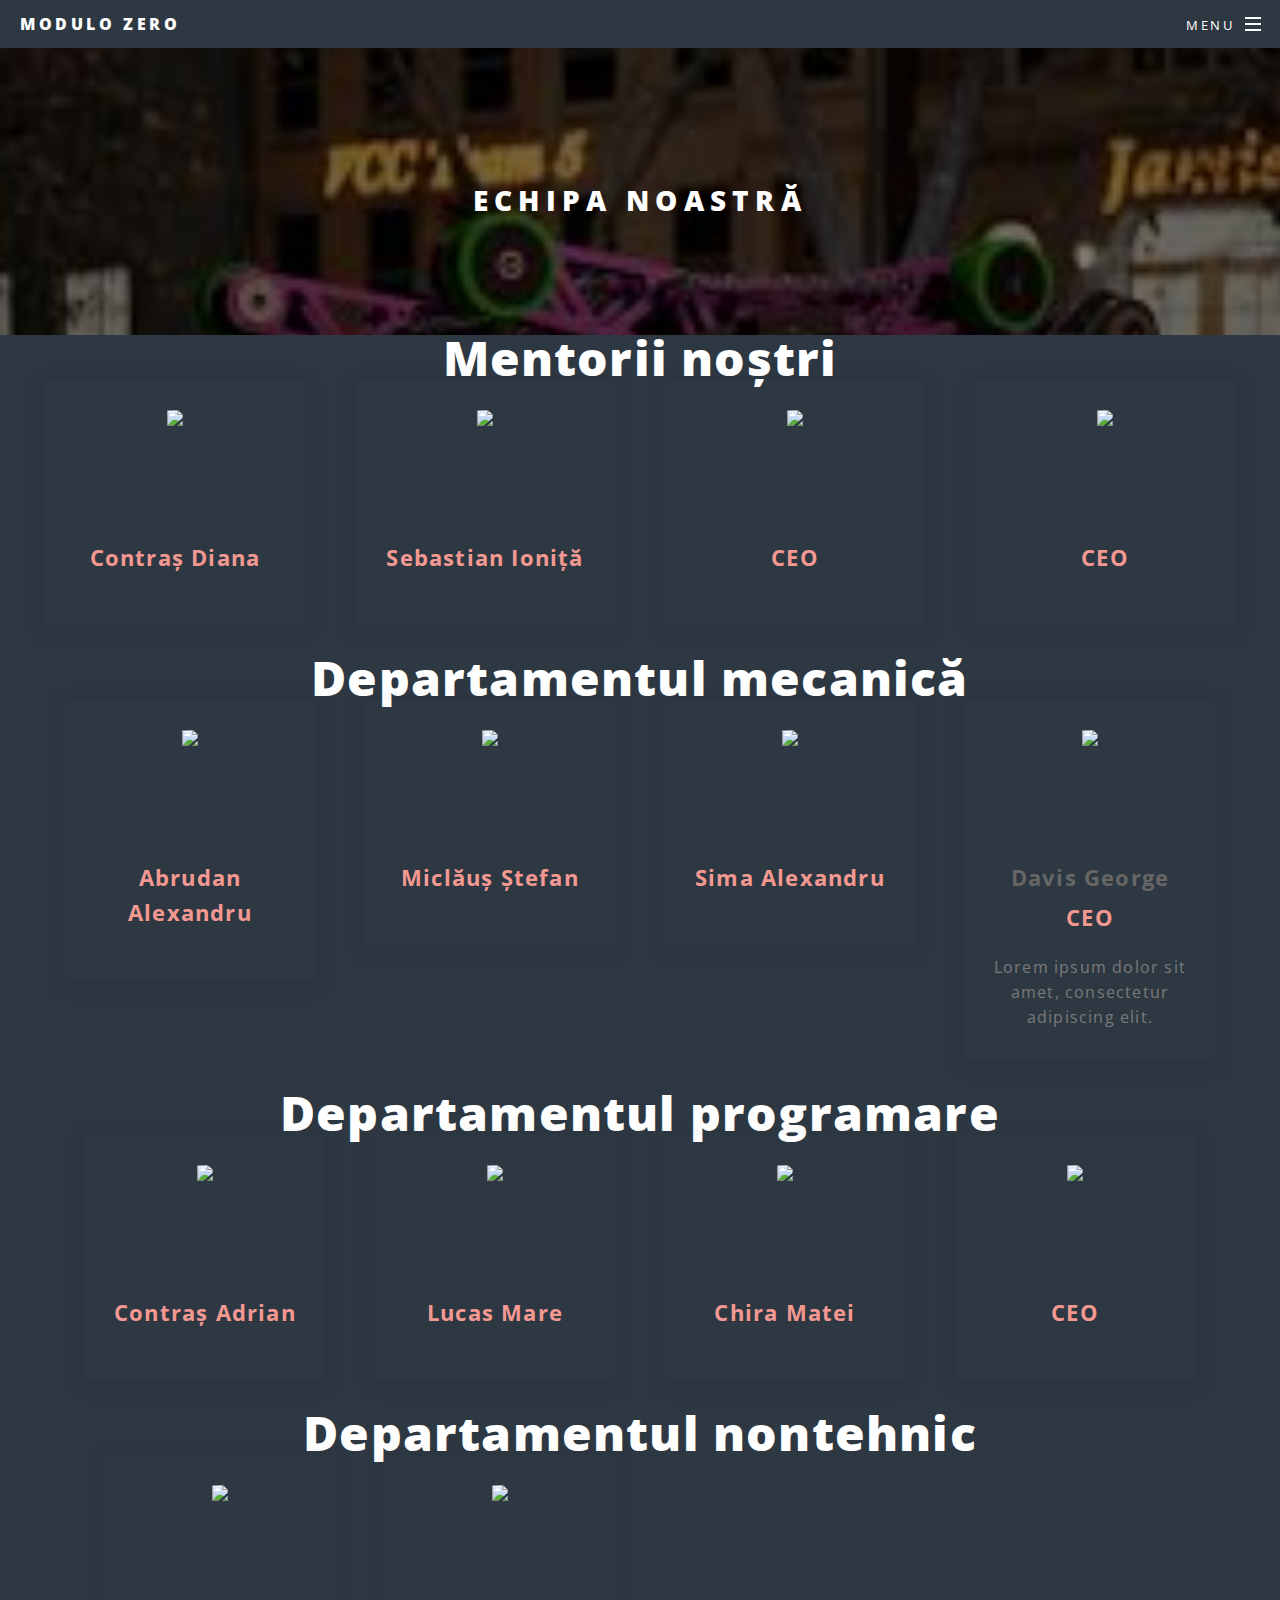
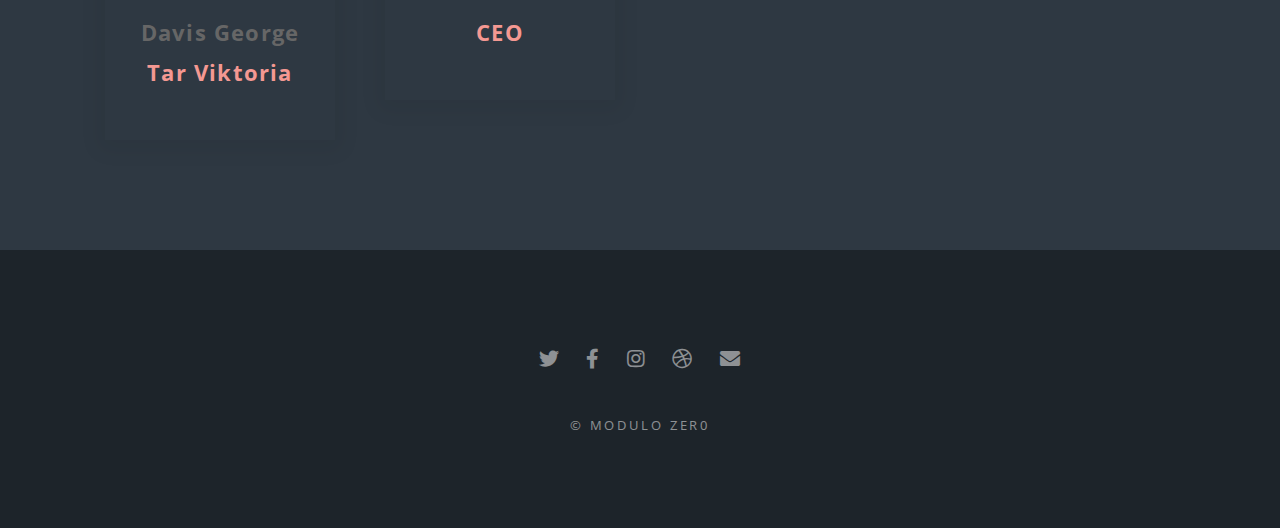
==== commit 077677fc: "Update Echipa.html" ====
--- a/Echipa.html
+++ b/Echipa.html
@@ -172,273 +172,79 @@
         <div class="team-image-wrapper">
           <img class="team-member-image" src="https://workik-widget-assets.s3.amazonaws.com/widget-assets/images/expert1.png">
         </div>
-        <p class="text-blk name">
-          CEO
-        </p>
-        <p class="text-blk position">
-          CEO
-        </p>
-        <p class="text-blk feature-text">
-          Lorem ipsum dolor sit amet, consectetur adipiscing elit.
-        </p>
-      </div>
-    </div>
-    <div class="responsive-cell-block wk-desk-3 wk-ipadp-3 wk-tab-6 wk-mobile-12 card-container">
-      <div class="card">
-        <div class="team-image-wrapper">
-          <img class="team-member-image" src="https://workik-widget-assets.s3.amazonaws.com/widget-assets/images/expert2.png">
+
+        <p class="text-blk position">
+          Contraș Adrian
+        </p>
+      </div>
+    </div>
+    <div class="responsive-cell-block wk-desk-3 wk-ipadp-3 wk-tab-6 wk-mobile-12 card-container">
+      <div class="card">
+        <div class="team-image-wrapper">
+          <img class="team-member-image" src="https://workik-widget-assets.s3.amazonaws.com/widget-assets/images/expert2.png">
+        </div>
+       
+        <p class="text-blk position">
+          Lucas Mare
+        </p>
+     
+      </div>
+    </div>
+    <div class="responsive-cell-block wk-desk-3 wk-ipadp-3 wk-tab-6 wk-mobile-12 card-container">
+      <div class="card">
+        <div class="team-image-wrapper">
+          <img class="team-member-image" src="https://workik-widget-assets.s3.amazonaws.com/widget-assets/images/ET7.14.png">
+        </div>
+
+        <p class="text-blk position">
+         Chira Matei
+        </p>
+
+       
+      </div>
+    </div>
+    <div class="responsive-cell-block wk-desk-3 wk-ipadp-3 wk-tab-6 wk-mobile-12 card-container">
+      <div class="card">
+        <div class="team-image-wrapper">
+          <img class="team-member-image" src="https://workik-widget-assets.s3.amazonaws.com/widget-assets/images/ET7.15.png">
+        </div>
+        <p class="text-blk position">
+          CEO
+        </p>
+
+      </div>
+    </div>
+    
+	<div class="responsive-container-block container">
+  <p class="text-blk team-head-text">
+   Departamentul nontehnic
+ <div class="responsive-container-block">
+    <div class="responsive-cell-block wk-desk-3 wk-ipadp-3 wk-tab-6 wk-mobile-12 card-container">
+      <div class="card">
+        <div class="team-image-wrapper">
+          <img class="team-member-image" src="https://workik-widget-assets.s3.amazonaws.com/widget-assets/images/expert1.png">
         </div>
         <p class="text-blk name">
           Davis George
         </p>
         <p class="text-blk position">
-          CEO
-        </p>
-        <p class="text-blk feature-text">
-          Lorem ipsum dolor sit amet, consectetur adipiscing elit.
-        </p>
-       
-      </div>
-    </div>
-    <div class="responsive-cell-block wk-desk-3 wk-ipadp-3 wk-tab-6 wk-mobile-12 card-container">
-      <div class="card">
-        <div class="team-image-wrapper">
-          <img class="team-member-image" src="https://workik-widget-assets.s3.amazonaws.com/widget-assets/images/ET7.14.png">
-        </div>
-        <p class="text-blk name">
-          Davis George
-        </p>
-        <p class="text-blk position">
-          CEO
-        </p>
-        <p class="text-blk feature-text">
-          Lorem ipsum dolor sit amet, consectetur adipiscing elit.
-        </p>
-       
-      </div>
-    </div>
-    <div class="responsive-cell-block wk-desk-3 wk-ipadp-3 wk-tab-6 wk-mobile-12 card-container">
-      <div class="card">
-        <div class="team-image-wrapper">
-          <img class="team-member-image" src="https://workik-widget-assets.s3.amazonaws.com/widget-assets/images/ET7.15.png">
-        </div>
-        <p class="text-blk name">
-          Davis George
-        </p>
-        <p class="text-blk position">
-          CEO
-        </p>
-        <p class="text-blk feature-text">
-          Lorem ipsum dolor sit amet, consectetur adipiscing elit.
-        </p>
-      </div>
-    </div>
-    <div class="responsive-cell-block wk-desk-3 wk-ipadp-3 wk-tab-6 wk-mobile-12 card-container">
-      <div class="card">
-        <div class="team-image-wrapper">
-          <img class="team-member-image" src="https://workik-widget-assets.s3.amazonaws.com/widget-assets/images/expert2.png">
-        </div>
-        <p class="text-blk name">
-          Davis George
-        </p>
-        <p class="text-blk position">
-          CEO
-        </p>
-        <p class="text-blk feature-text">
-          Lorem ipsum dolor sit amet, consectetur adipiscing elit.
-        </p>
-      </div>
-    </div>
-    <div class="responsive-cell-block wk-desk-3 wk-ipadp-3 wk-tab-6 wk-mobile-12 card-container">
-      <div class="card">
-        <div class="team-image-wrapper">
-          <img class="team-member-image" src="https://workik-widget-assets.s3.amazonaws.com/widget-assets/images/ET7.14.png">
-        </div>
-        <p class="text-blk name">
-          Davis George
-        </p>
-        <p class="text-blk position">
-          CEO
-        </p>
-        <p class="text-blk feature-text">
-          Lorem ipsum dolor sit amet, consectetur adipiscing elit.
-        </p>
-      </div>
-    </div>
-    <div class="responsive-cell-block wk-desk-3 wk-ipadp-3 wk-tab-6 wk-mobile-12 card-container">
-      <div class="card">
-        <div class="team-image-wrapper">
-          <img class="team-member-image" src="https://workik-widget-assets.s3.amazonaws.com/widget-assets/images/ET7.15.png">
-        </div>
-        <p class="text-blk name">
-          Davis George
-        </p>
-        <p class="text-blk position">
-          CEO
-        </p>
-        <p class="text-blk feature-text">
-          Lorem ipsum dolor sit amet, consectetur adipiscing elit.
-        </p>
-      </div>
-    </div>
-    <div class="responsive-cell-block wk-desk-3 wk-ipadp-3 wk-tab-6 wk-mobile-12 card-container">
-      <div class="card">
-        <div class="team-image-wrapper">
-          <img class="team-member-image" src="https://workik-widget-assets.s3.amazonaws.com/widget-assets/images/expert1.png">
-        </div>
-        <p class="text-blk name">
-          Davis George
-        </p>
-        <p class="text-blk position">
-          CEO
-        </p>
-        <p class="text-blk feature-text">
-          Lorem ipsum dolor sit amet, consectetur adipiscing elit.
-        </p>
-       
-      </div>
-    </div>
-  </div>
-</div>
-	<div class="responsive-container-block container">
-  <p class="text-blk team-head-text">
-   Departamentul nontehnic
- <div class="responsive-container-block">
-    <div class="responsive-cell-block wk-desk-3 wk-ipadp-3 wk-tab-6 wk-mobile-12 card-container">
-      <div class="card">
-        <div class="team-image-wrapper">
-          <img class="team-member-image" src="https://workik-widget-assets.s3.amazonaws.com/widget-assets/images/expert1.png">
-        </div>
-        <p class="text-blk name">
-          Davis George
-        </p>
-        <p class="text-blk position">
-          CEO
-        </p>
-        <p class="text-blk feature-text">
-          Lorem ipsum dolor sit amet, consectetur adipiscing elit.
-        </p>
-      </div>
-    </div>
-    <div class="responsive-cell-block wk-desk-3 wk-ipadp-3 wk-tab-6 wk-mobile-12 card-container">
-      <div class="card">
-        <div class="team-image-wrapper">
-          <img class="team-member-image" src="https://workik-widget-assets.s3.amazonaws.com/widget-assets/images/expert2.png">
-        </div>
-        <p class="text-blk name">
-          Davis George
-        </p>
-        <p class="text-blk position">
-          CEO
-        </p>
-        <p class="text-blk feature-text">
-          Lorem ipsum dolor sit amet, consectetur adipiscing elit.
-        </p>
-       
-      </div>
-    </div>
-    <div class="responsive-cell-block wk-desk-3 wk-ipadp-3 wk-tab-6 wk-mobile-12 card-container">
-      <div class="card">
-        <div class="team-image-wrapper">
-          <img class="team-member-image" src="https://workik-widget-assets.s3.amazonaws.com/widget-assets/images/ET7.14.png">
-        </div>
-        <p class="text-blk name">
-          Davis George
-        </p>
-        <p class="text-blk position">
-          CEO
-        </p>
-        <p class="text-blk feature-text">
-          Lorem ipsum dolor sit amet, consectetur adipiscing elit.
-        </p>
-       
-      </div>
-    </div>
-    <div class="responsive-cell-block wk-desk-3 wk-ipadp-3 wk-tab-6 wk-mobile-12 card-container">
-      <div class="card">
-        <div class="team-image-wrapper">
-          <img class="team-member-image" src="https://workik-widget-assets.s3.amazonaws.com/widget-assets/images/ET7.15.png">
-        </div>
-        <p class="text-blk name">
-          Davis George
-        </p>
-        <p class="text-blk position">
-          CEO
-        </p>
-        <p class="text-blk feature-text">
-          Lorem ipsum dolor sit amet, consectetur adipiscing elit.
-        </p>
-      </div>
-    </div>
-    <div class="responsive-cell-block wk-desk-3 wk-ipadp-3 wk-tab-6 wk-mobile-12 card-container">
-      <div class="card">
-        <div class="team-image-wrapper">
-          <img class="team-member-image" src="https://workik-widget-assets.s3.amazonaws.com/widget-assets/images/expert2.png">
-        </div>
-        <p class="text-blk name">
-          Davis George
-        </p>
-        <p class="text-blk position">
-          CEO
-        </p>
-        <p class="text-blk feature-text">
-          Lorem ipsum dolor sit amet, consectetur adipiscing elit.
-        </p>
-      </div>
-    </div>
-    <div class="responsive-cell-block wk-desk-3 wk-ipadp-3 wk-tab-6 wk-mobile-12 card-container">
-      <div class="card">
-        <div class="team-image-wrapper">
-          <img class="team-member-image" src="https://workik-widget-assets.s3.amazonaws.com/widget-assets/images/ET7.14.png">
-        </div>
-        <p class="text-blk name">
-          Davis George
-        </p>
-        <p class="text-blk position">
-          CEO
-        </p>
-        <p class="text-blk feature-text">
-          Lorem ipsum dolor sit amet, consectetur adipiscing elit.
-        </p>
-      </div>
-    </div>
-    <div class="responsive-cell-block wk-desk-3 wk-ipadp-3 wk-tab-6 wk-mobile-12 card-container">
-      <div class="card">
-        <div class="team-image-wrapper">
-          <img class="team-member-image" src="https://workik-widget-assets.s3.amazonaws.com/widget-assets/images/ET7.15.png">
-        </div>
-        <p class="text-blk name">
-          Davis George
-        </p>
-        <p class="text-blk position">
-          CEO
-        </p>
-        <p class="text-blk feature-text">
-          Lorem ipsum dolor sit amet, consectetur adipiscing elit.
-        </p>
-      </div>
-    </div>
-    <div class="responsive-cell-block wk-desk-3 wk-ipadp-3 wk-tab-6 wk-mobile-12 card-container">
-      <div class="card">
-        <div class="team-image-wrapper">
-          <img class="team-member-image" src="https://workik-widget-assets.s3.amazonaws.com/widget-assets/images/expert1.png">
-        </div>
-        <p class="text-blk name">
-          Davis George
-        </p>
-        <p class="text-blk position">
-          CEO
-        </p>
-        <p class="text-blk feature-text">
-          Lorem ipsum dolor sit amet, consectetur adipiscing elit.
-        </p>
-       
-      </div>
-    </div>
-  </div>
-</div>
-	<div class="responsive-container-block container">
-  <p class="text-blk team-head-text">
+         Tar Viktoria
+        </p>
+      </div>
+    </div>
+    <div class="responsive-cell-block wk-desk-3 wk-ipadp-3 wk-tab-6 wk-mobile-12 card-container">
+      <div class="card">
+        <div class="team-image-wrapper">
+          <img class="team-member-image" src="https://workik-widget-assets.s3.amazonaws.com/widget-assets/images/expert2.png">
+        </div>
+        <p class="text-blk position">
+          CEO
+        </p>
+       
+       
+      </div>
+    </div>
+   
 						
 					</article>
 
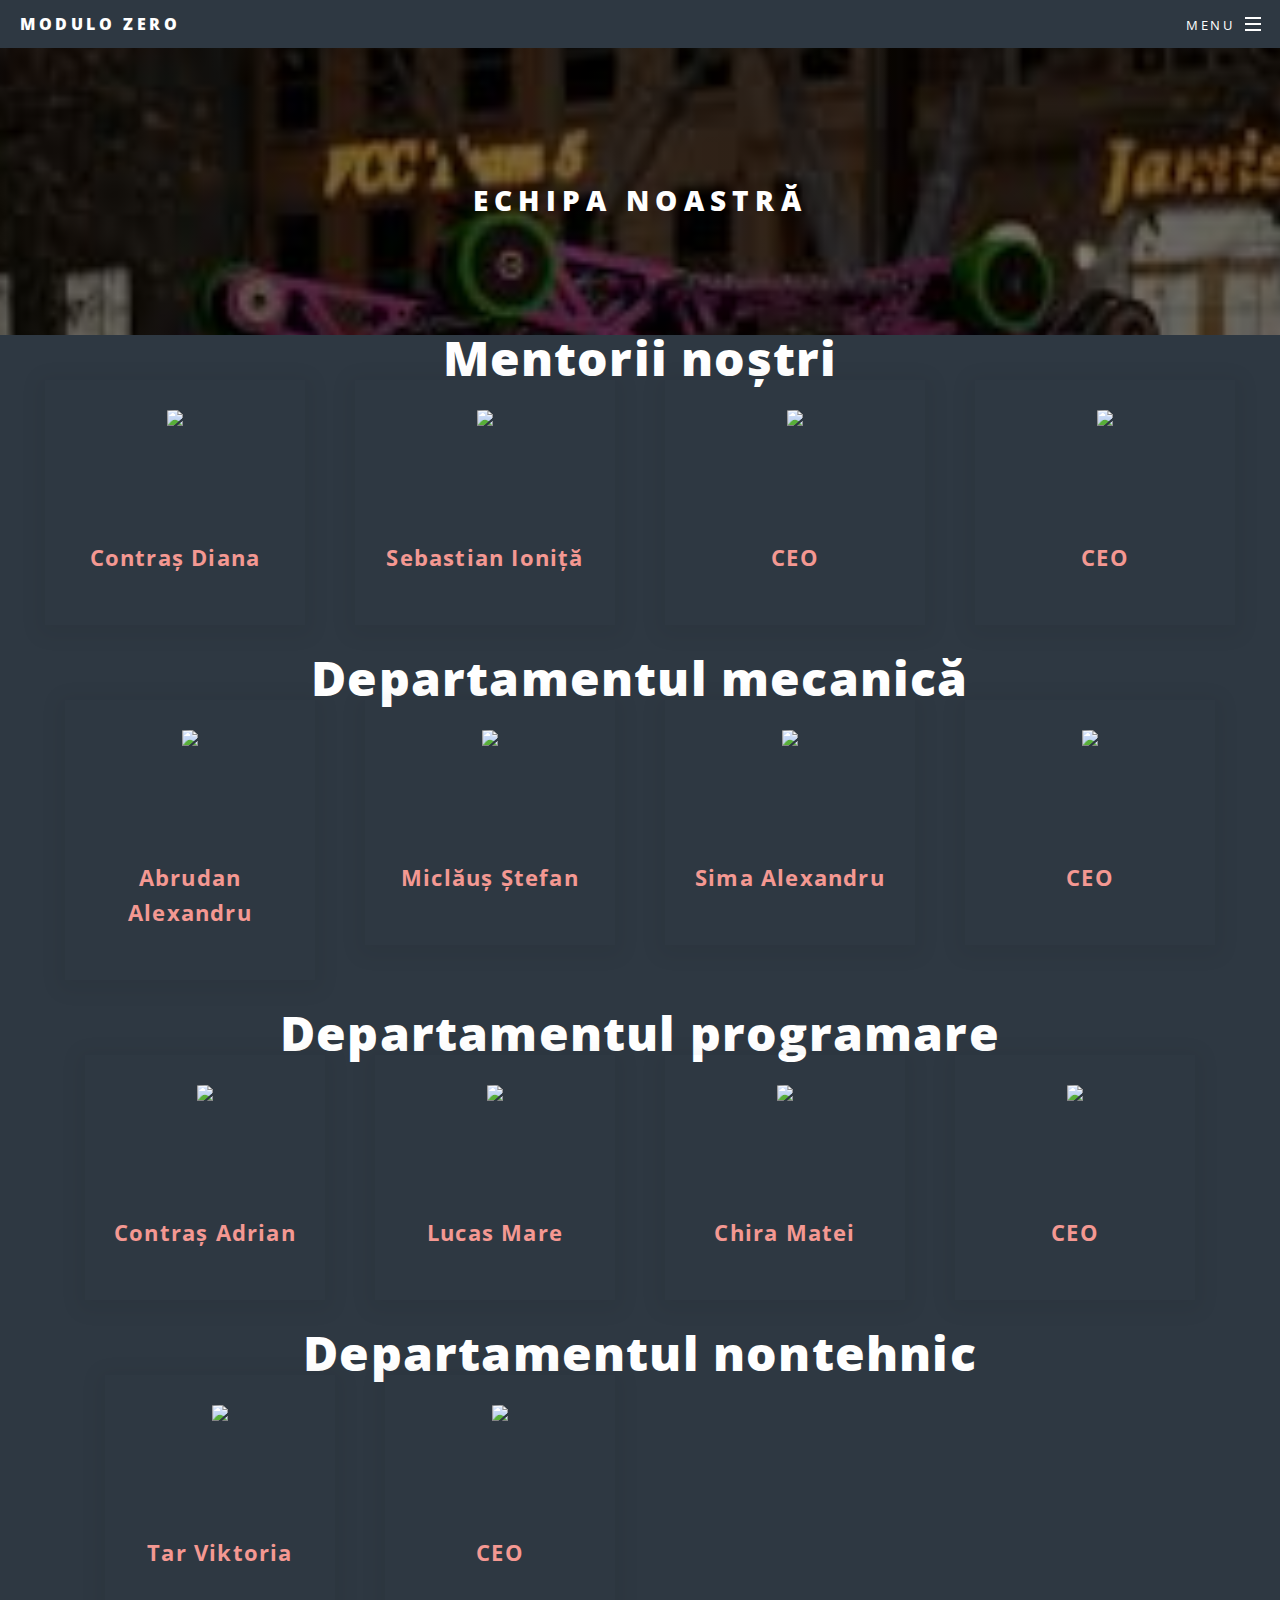
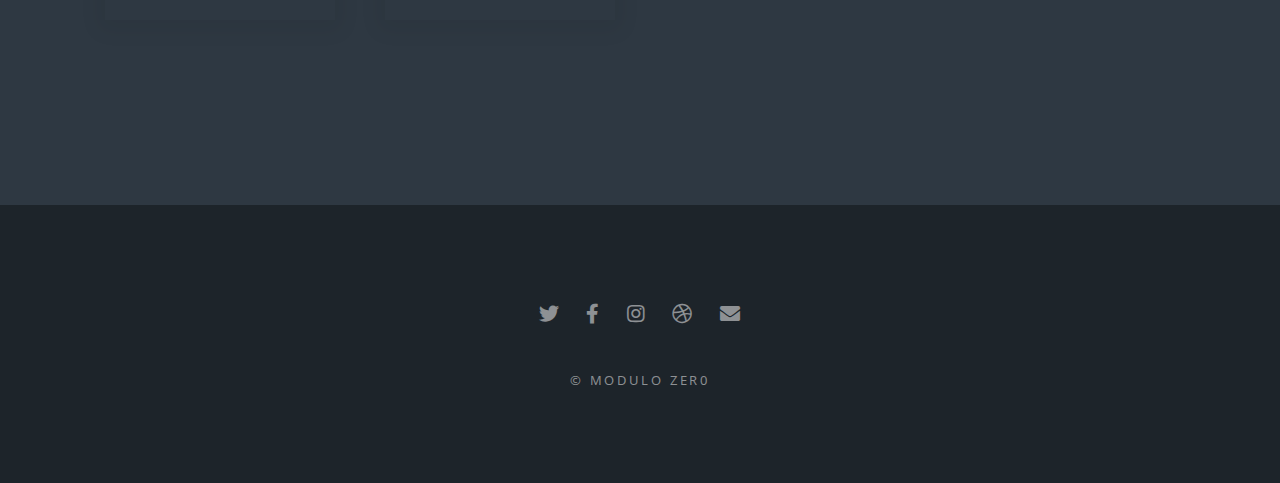
==== commit 2aa58f5b: "Update Echipa.html" ====
--- a/Echipa.html
+++ b/Echipa.html
@@ -148,15 +148,11 @@
         <div class="team-image-wrapper">
           <img class="team-member-image" src="https://workik-widget-assets.s3.amazonaws.com/widget-assets/images/ET7.15.png">
         </div>
-        <p class="text-blk name">
-          Davis George
-        </p>
-        <p class="text-blk position">
-          CEO
-        </p>
-        <p class="text-blk feature-text">
-          Lorem ipsum dolor sit amet, consectetur adipiscing elit.
-        </p>
+      
+        <p class="text-blk position">
+          CEO
+        </p>
+       
       </div>
     </div>
    
@@ -224,9 +220,7 @@
         <div class="team-image-wrapper">
           <img class="team-member-image" src="https://workik-widget-assets.s3.amazonaws.com/widget-assets/images/expert1.png">
         </div>
-        <p class="text-blk name">
-          Davis George
-        </p>
+       
         <p class="text-blk position">
          Tar Viktoria
         </p>
@@ -243,7 +237,8 @@
        
        
       </div>
-    </div>
+    </div>	<div class="responsive-container-block container">
+  <p class="text-blk team-head-text">
    
 						
 					</article>
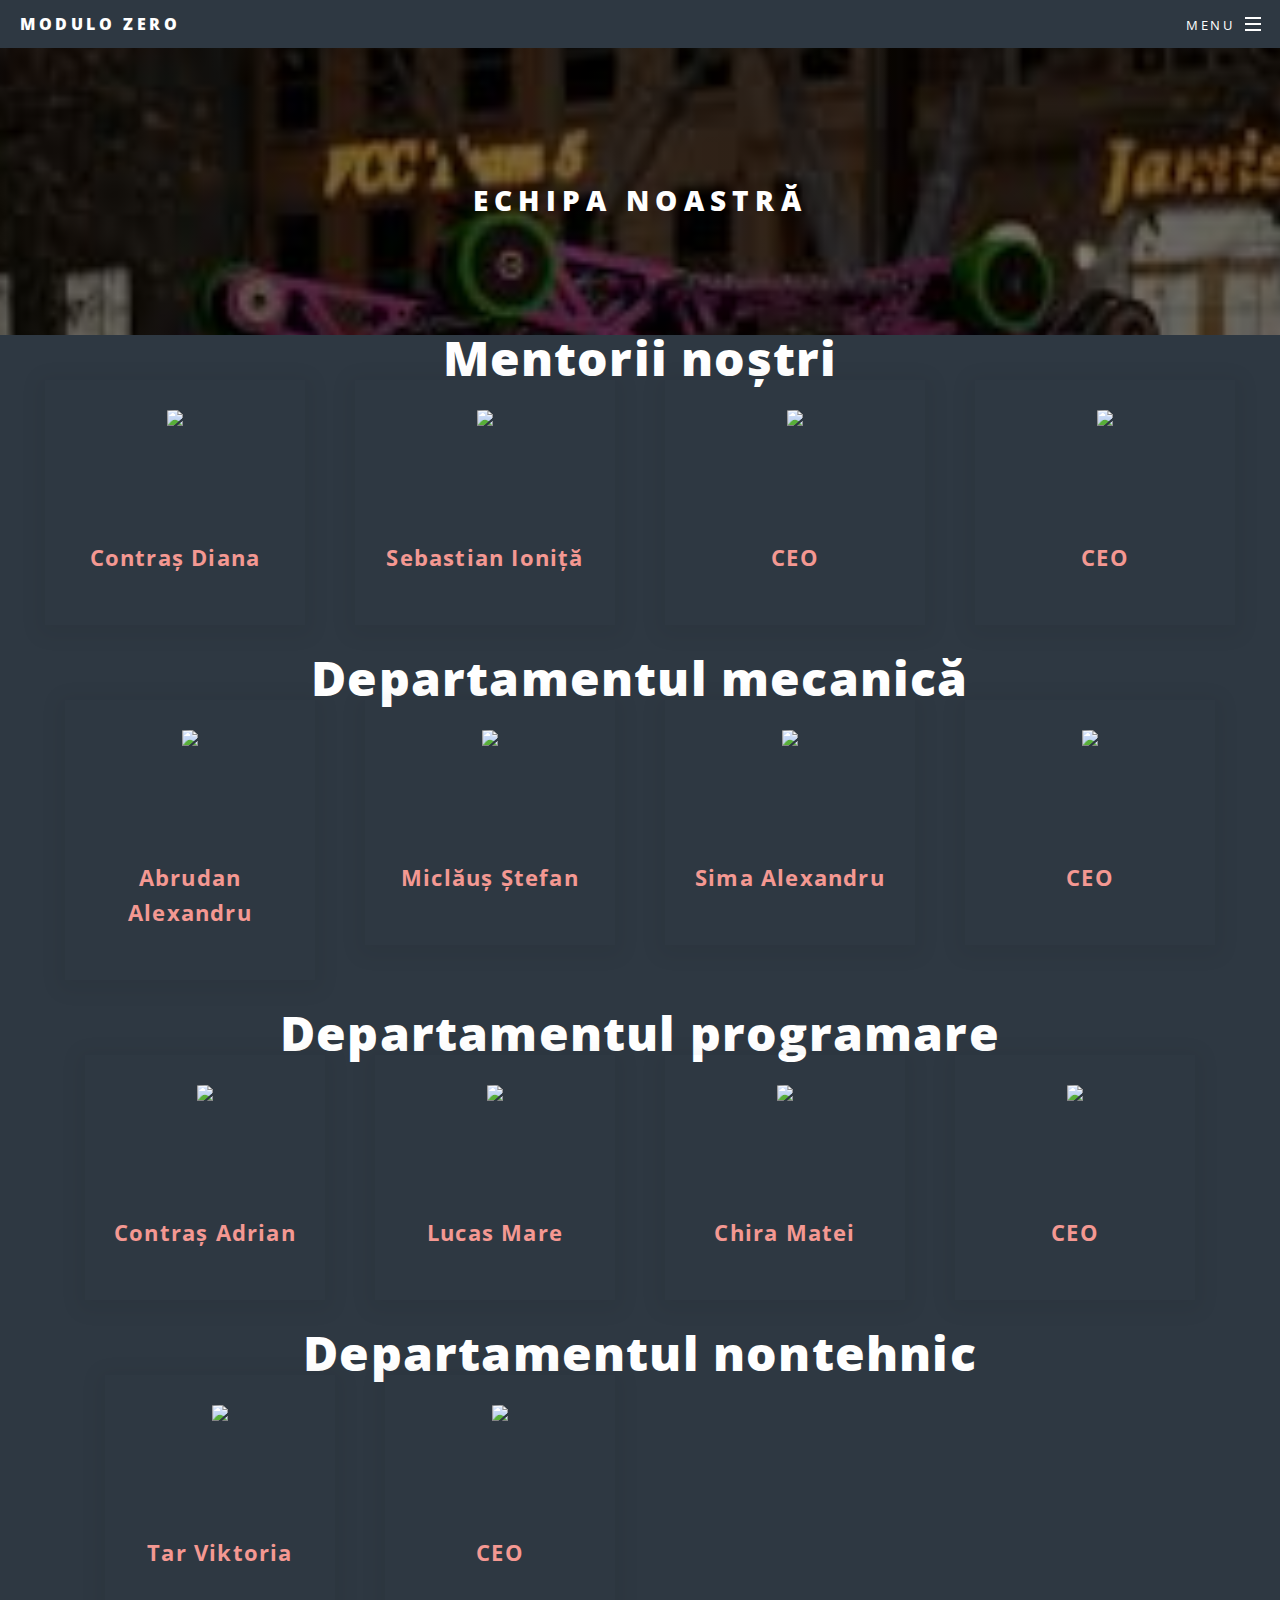
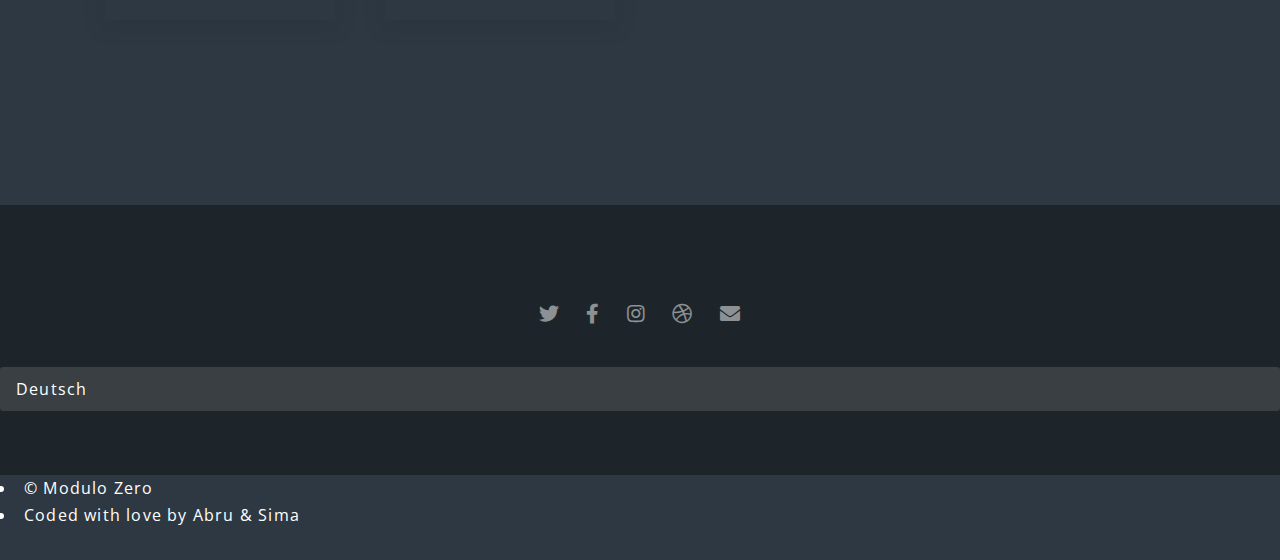
==== commit 6dfb5072: "Update Echipa.html" ====
--- a/Echipa.html
+++ b/Echipa.html
@@ -244,16 +244,39 @@
 					</article>
 
 				<!-- Footer -->
-					<footer id="footer">
+										<footer id="footer">
 						<ul class="icons">
 							<li><a href="#" class="icon brands fa-twitter"><span class="label">Twitter</span></a></li>
 							<li><a href="#" class="icon brands fa-facebook-f"><span class="label">Facebook</span></a></li>
 							<li><a href="#" class="icon brands fa-instagram"><span class="label">Instagram</span></a></li>
-							<li><a href="#" class="icon brands fa-dribbble"><span class="label">Dribbble</span></a></li>
-							<li><a href="#" class="icon solid fa-envelope"><span class="label">Email</span></a></li>
-						</ul>
+							<li><a href="index2.html" class="icon brands fa-dribbble"><span class="label">Dribbble</span></a></li>
+							<li><a href="#" class="icon solid fa-envelope"><span class="label">Email</span></a></li></ul>
+						<select>
+<option value="indexde.html">Deutsch</option>
+<option value="index2.html">English</option>
+<option value="indexes.html">Español (España)</option>
+<option value="indexmx.html">Español (LATAM)</option>
+<option value="indexfr.html">Français</option>
+<option value="indexit.html">Italiano</option>
+<option value="indexjp">日本語</option>
+<option value="indexmg.html">Magyar</option>
+<option value="index.html">Română</option>
+<option value="indextr.html">Türkçe</option>
+<option value="indexcn.html">简体字</option>
+<option value="indextw.html">繁體字</option>
+</select>
+						<script>var select = document.querySelector('select');
+select.addEventListener('change', function() {
+  var url = this.value;
+  window.open(url, '_blank');
+});</script>
+
+
+
+</div>
+						
 						<ul class="copyright">
-							<li>&copy; Modulo Zer0</li>
+							<li>&copy; Modulo Zero</li><li>Coded with love by Abru & Sima</li>
 						</ul>
 					</footer>
 
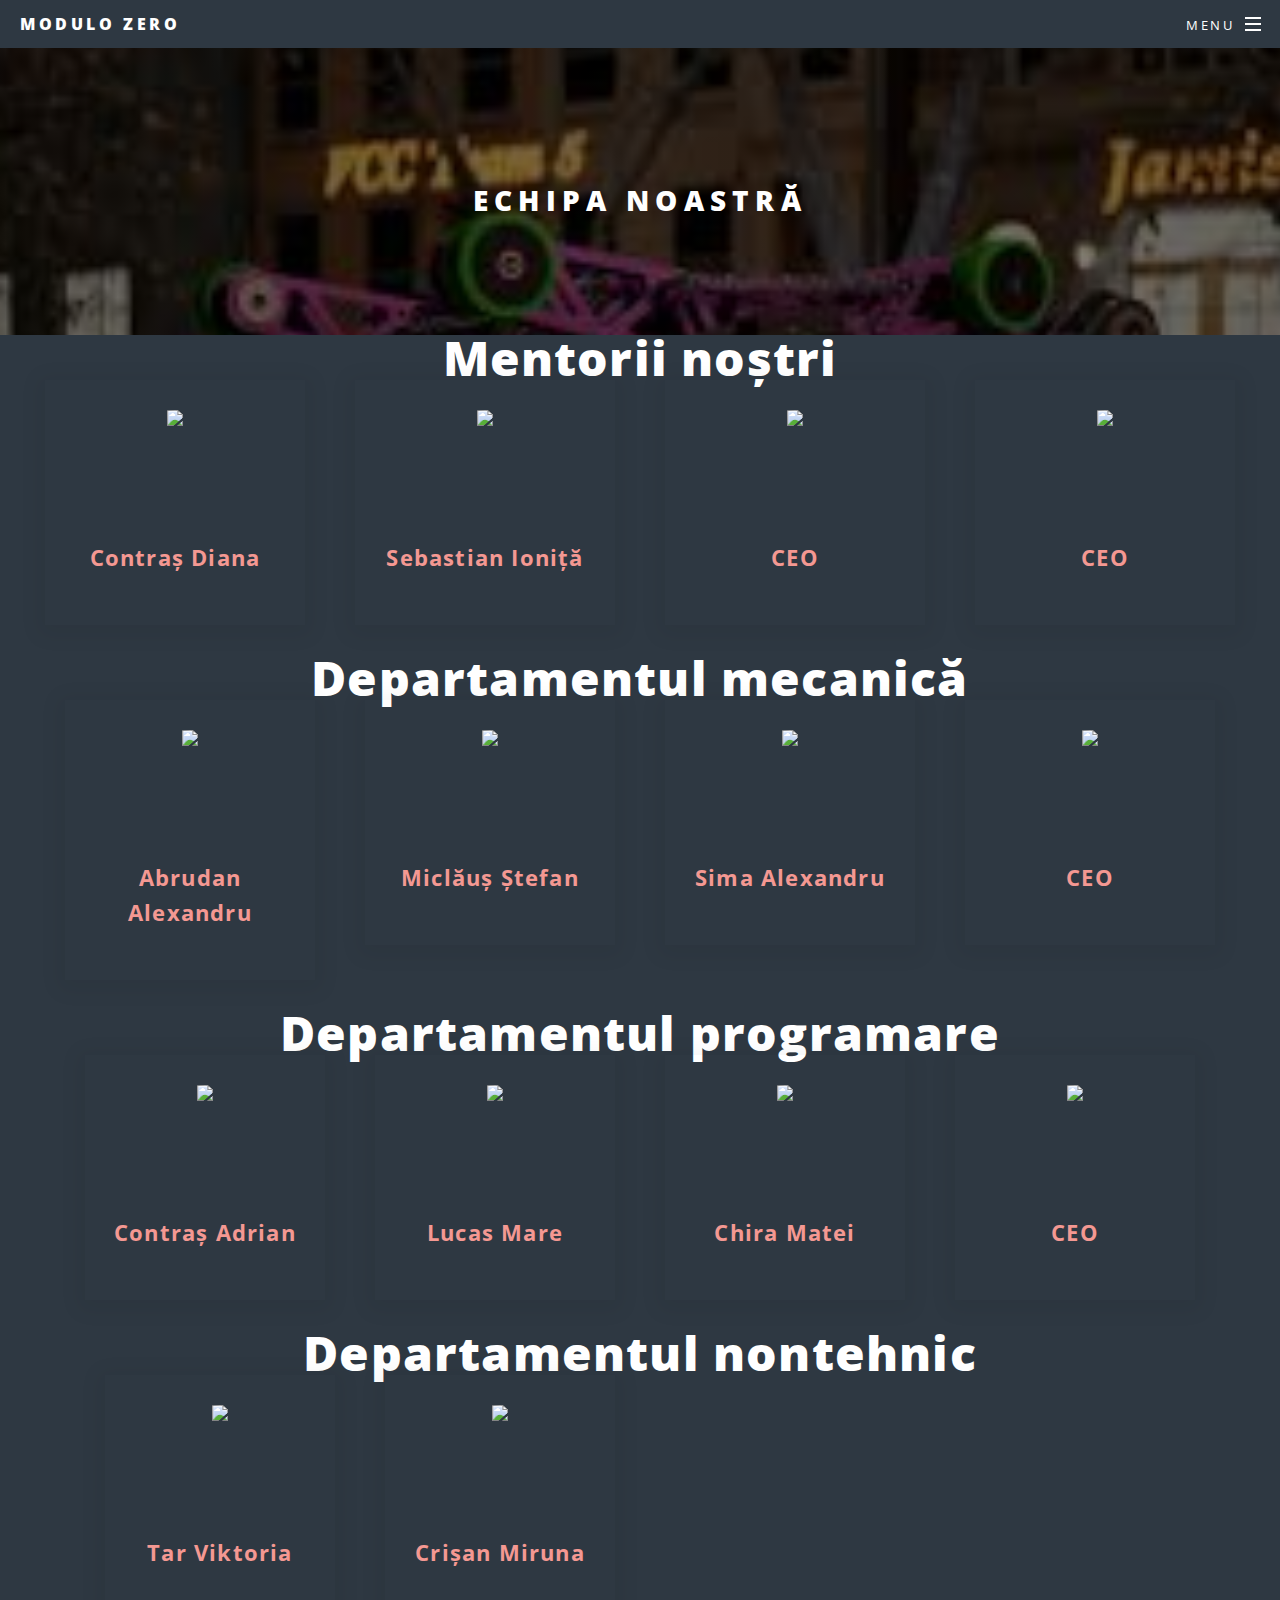
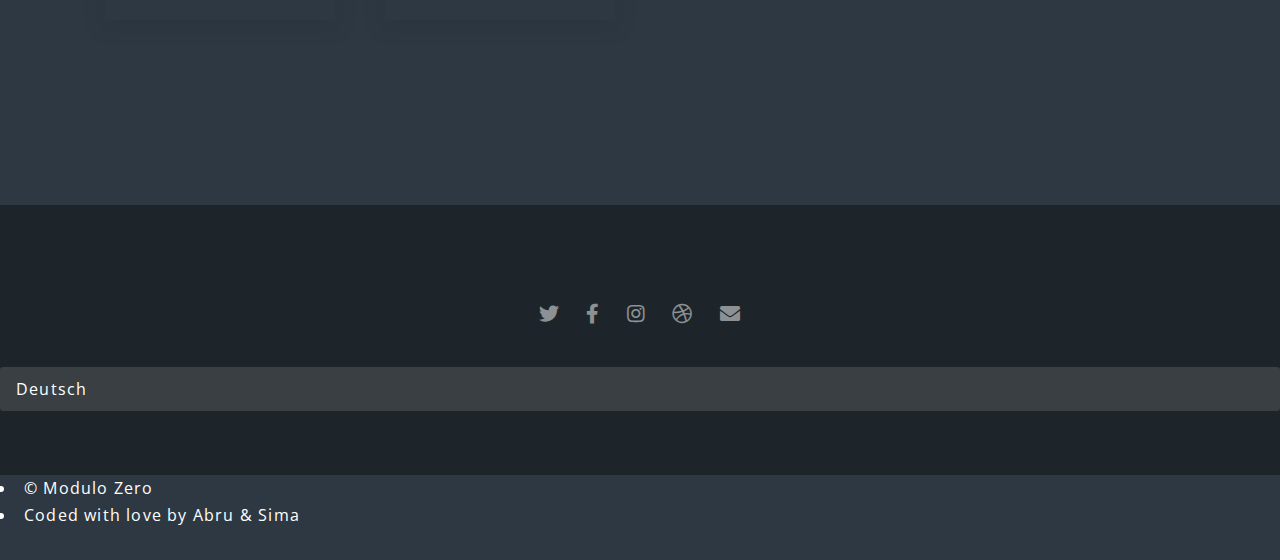
==== commit f8c67852: "Update Echipa.html" ====
--- a/Echipa.html
+++ b/Echipa.html
@@ -28,10 +28,9 @@
 									<div id="menu">
 										<ul>
 											<li><a href="index.html">Home</a></li>
-											<li><a href="generic.html">Generic</a></li>
-											<li><a href="elements.html">Elements</a></li>
-											<li><a href="#">Sign Up</a></li>
-											<li><a href="#">Log In</a></li>
+											<li><a href="Echipa.html">Echipa noastră</a></li>
+											<li><a href="Galerie.html">Galerie</a></li>
+											<li><a href="#">Înscrie-te</a></li>
 										</ul>
 									</div>
 								</li>
@@ -232,7 +231,7 @@
           <img class="team-member-image" src="https://workik-widget-assets.s3.amazonaws.com/widget-assets/images/expert2.png">
         </div>
         <p class="text-blk position">
-          CEO
+         Crișan Miruna
         </p>
        
        
